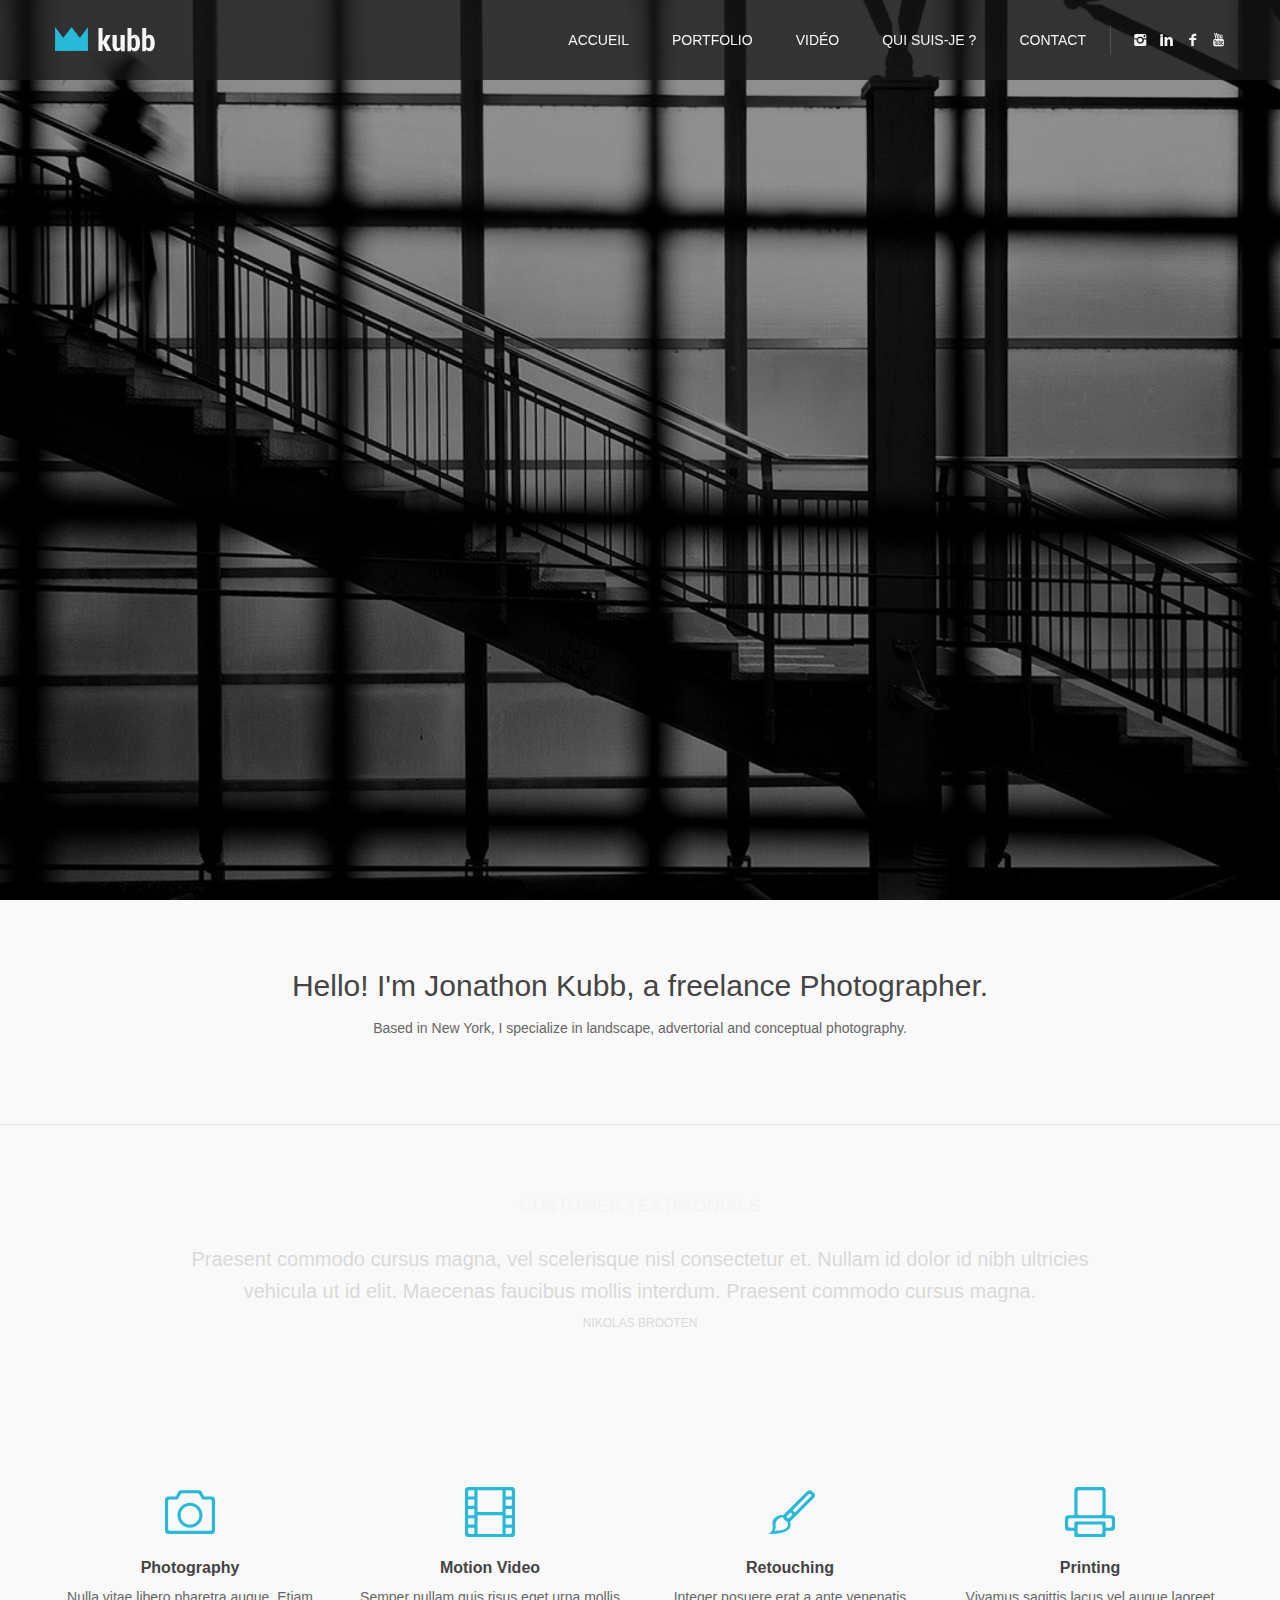
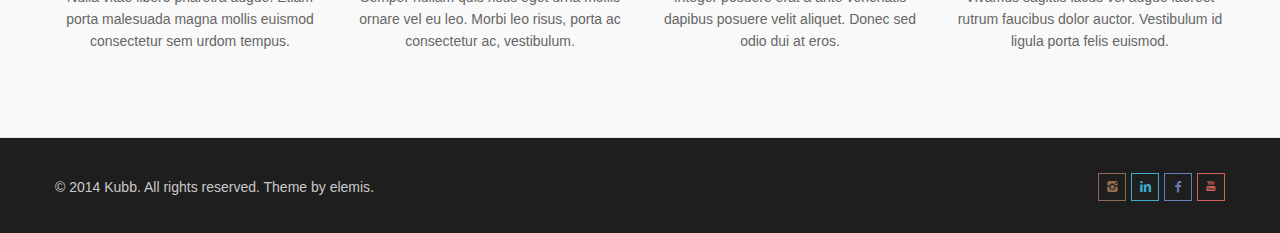
==== index.html @ 8f8e3b2b "Links update" ====
<!DOCTYPE html>
<html lang="en">

<head>
  <meta charset="utf-8">
  <meta name="viewport" content="width=device-width, initial-scale=1.0">
  <meta name="description" content="">
  <meta name="author" content="">
  <link rel="shortcut icon" href="style/images/favicon.png">
  <title>Rachel Rottier</title>
  <!-- Bootstrap core CSS -->
  <link href="style/css/bootstrap.css" rel="stylesheet">
  <link href="style/css/settings.css" rel="stylesheet">
  <link href="style/js/google-code-prettify/prettify.css" rel="stylesheet">
  <link href="style/js/fancybox/jquery.fancybox.css" rel="stylesheet" type="text/css" media="all" />
  <link href="style/js/fancybox/helpers/jquery.fancybox-thumbs.css?v=1.0.2" rel="stylesheet" type="text/css" />
  <link href="style.css" rel="stylesheet">
  <link href="style/css/color/aqua.css" rel="stylesheet">
  <link href="https://fonts.cdnfonts.com/css/helvetica-neue-9" rel="stylesheet">
  <link
    href='http://fonts.googleapis.com/css?family=Roboto:400,400italic,500,500italic,700italic,700,900,900italic,300italic,300,100italic,100'
    rel='stylesheet' type='text/css'>
  <link href='http://fonts.googleapis.com/css?family=Roboto+Condensed:300italic,400italic,700italic,400,700,300'
    rel='stylesheet' type='text/css'>
  <link href='http://fonts.googleapis.com/css?family=Roboto+Slab:400,700,300,100' rel='stylesheet' type='text/css'>
  <link href="style/type/fontello.css" rel="stylesheet">
  <link href="style/type/budicons.css" rel="stylesheet">
  <!-- HTML5 shim and Respond.js IE8 support of HTML5 elements and media queries -->
  <!--[if lt IE 9]>
      <script src="style/js/html5shiv.js"></script>
      <script src="https://oss.maxcdn.com/libs/respond.js/1.3.0/respond.min.js"></script>
      <![endif]-->
</head>

<body>
  <div class="body-wrapper">
    <div class="navbar">
      <div class="navbar-header">
        <div class="container">
          <div class="basic-wrapper"> <a class="btn responsive-menu pull-right" data-toggle="collapse"
              data-target=".navbar-collapse"><i class='icon-menu-1'></i></a> <a class="navbar-brand"
              href="index.html"><img src="style/images/logo.png" alt="" data-src="style/images/logo.png"
                data-ret="style/images/logo@2x.png" class="retina" /></a> </div>
          <nav class="collapse navbar-collapse pull-right">
            <ul class="nav navbar-nav">
              <li class="dropdown">
                <a href="index.html">Accueil</a>
              </li>
              <li class=" dropdown">
                <a href="portfolio.html">Portfolio</a>
              </li>
              <li class=" dropdown">
                <a href="video.html">Vidéo</a>
              </li>
              <li class=" dropdown"><a href="about.html">Qui suis-je ?</a>
              </li>
              <li class=" dropdown"><a href="contact.html">Contact</a>
              </li>
            </ul>
            <ul class=" social pull-right">
              <li><a href="https://www.instagram.com/rottier_rachel/" target="_blank"><i
                    class="icon-s-instagram"></i></a></li>
              <li><a href="https://www.linkedin.com/in/rachel-rottier-8515381b0/" target="_blank"><i
                    class="icon-s-linkedin"></i></a>
              </li>
              <li><a href="https://www.facebook.com/Rottier.Rachel" target="_blank"><i class="icon-s-facebook"></i></a>
              </li>
              <li><a href="https://www.facebook.com/Rottier.Rachel" target="_blank"><i class="icon-s-youtube"></i></a>
              </li>
            </ul>
          </nav>
        </div>
      </div>
      <!--/.nav-collapse -->
    </div>
    <!--/.navbar -->
    <div class="fullscreenbanner-container revolution">
      <div class="fullscreenbanner">
        <ul>
          <li data-transition="fade"> <img src="style/images/art/slider-bg2.jpg" alt="" />
            <div class="caption condensed customin customout" data-x="center" data-y="200"
              data-customin="x:0;y:0;z:0;rotationX:90;rotationY:0;rotationZ:0;scaleX:1;scaleY:1;skewX:0;skewY:0;opacity:0;transformPerspective:200;transformOrigin:50% 0%;"
              data-customout="x:0;y:0;z:0;rotationX:0;rotationY:0;rotationZ:0;scaleX:0.75;scaleY:0.75;skewX:0;skewY:0;opacity:0;transformPerspective:600;transformOrigin:50% 50%;"
              data-speed="600" data-start="700" data-easing="Back.easeOut" data-endspeed="300"
              data-endeasing="Power1.easeIn">Rachel Rottier</div>
            <div class="caption slab customin customout" data-x="center" data-y="264"
              data-customin="x:0;y:0;z:0;rotationX:90;rotationY:0;rotationZ:0;scaleX:1;scaleY:1;skewX:0;skewY:0;opacity:0;transformPerspective:200;transformOrigin:50% 0%;"
              data-customout="x:0;y:0;z:0;rotationX:0;rotationY:0;rotationZ:0;scaleX:0.75;scaleY:0.75;skewX:0;skewY:0;opacity:0;transformPerspective:600;transformOrigin:50% 50%;"
              data-speed="600" data-start="1100" data-easing="Back.easeOut" data-endspeed="300"
              data-endeasing="Power1.easeIn">Photographe</div>
          </li>
          <li data-transition="fade"> <img src="style/images/art/slider-bg1.jpg" alt="" />
          </li>
          <li data-transition="fade"> <img src="style/images/art/slider-bg3.jpg" alt="" />
          </li>
        </ul>
        <div class="tp-bannertimer tp-bottom"></div>
      </div>
      <!-- /.fullscreenbanner -->
    </div>
    <!-- /.fullscreenbanner-container -->

    <div class="light-wrapper">
      <div class="container inner">
        <div class="text-center">
          <p class="intro">Hello! I'm Jonathon Kubb, a freelance Photographer.</p>
          <p>Based in New York, I specialize in landscape, advertorial and conceptual photography. </p>
        </div>
      </div>
    </div>
    <!-- /.light-wrapper -->
    <div class="parallax testimonials">
      <div class="container inner text-center">
        <div class="section-title text-center">
          <h3>Customer Testimonials</h3>
        </div>
        <div id="testimonials" class="tab-container">
          <div class="panel-container">
            <div id="tst1"> Praesent commodo cursus magna, vel scelerisque nisl consectetur et. Nullam id dolor id nibh
              ultricies vehicula ut id elit. Maecenas faucibus mollis interdum. Praesent commodo cursus magna.<span
                class="author">Nikolas Brooten</span> </div>
          </div>
        </div>
      </div>
      <!-- /.container -->
    </div>
    <!-- /.testimonials -->

    <div class="light-wrapper">
      <div class="container inner">
        <div class="row text-center services-2">
          <div class="col-sm-3">
            <div class="col-wrapper">
              <div class="icon-border bm15"> <i class="budicon-camera-1"></i> </div>
              <h4>Photography</h4>
              <p>Nulla vitae libero pharetra augue. Etiam porta malesuada magna mollis euismod consectetur sem urdom
                tempus.</p>
            </div>
          </div>
          <div class="col-sm-3">
            <div class="col-wrapper">
              <div class="icon-border bm15"> <i class="budicon-video-1"></i> </div>
              <h4>Motion Video</h4>
              <p>Semper nullam quis risus eget urna mollis ornare vel eu leo. Morbi leo risus, porta ac consectetur ac,
                vestibulum.</p>
            </div>
          </div>
          <div class="col-sm-3">
            <div class="col-wrapper">
              <div class="icon-border bm15"> <i class="budicon-brush"></i> </div>
              <h4>Retouching</h4>
              <p>Integer posuere erat a ante venenatis dapibus posuere velit aliquet. Donec sed odio dui at eros.</p>
            </div>
          </div>
          <div class="col-sm-3">
            <div class="col-wrapper">
              <div class="icon-border bm15"> <i class="budicon-printer"></i> </div>
              <h4>Printing</h4>
              <p>Vivamus sagittis lacus vel augue laoreet rutrum faucibus dolor auctor. Vestibulum id ligula porta felis
                euismod.</p>
            </div>
          </div>
        </div>
      </div>
    </div>


    <footer class="footer black-wrapper">
      <div class="container inner">
        <p class="pull-left">© 2014 Kubb. All rights reserved. Theme by <a href="http://elemisfreebies.com">elemis</a>.
        </p>
        <ul class="social pull-right">
          <li><a href="https://www.instagram.com/rottier_rachel/"><i class="icon-s-instagram"></i></a></li>
          <li><a href="https://www.linkedin.com/in/rachel-rottier-8515381b0/"><i class="icon-s-linkedin"></i></a></li>
          <li><a href="https://www.facebook.com/Rottier.Rachel"><i class="icon-s-facebook"></i></a></li>
          <li><a href="#"><i class="icon-s-youtube"></i></a></li>
        </ul>
      </div>
      <!-- .container -->
    </footer>
    <!-- /footer -->

  </div>
  <!-- /.body-wrapper -->
  <script src="style/js/jquery.min.js"></script>
  <script src="style/js/bootstrap.min.js"></script>
  <script src="style/js/twitter-bootstrap-hover-dropdown.min.js"></script>
  <script src="style/js/jquery.themepunch.plugins.min.js"></script>
  <script src="style/js/jquery.themepunch.revolution.min.js"></script>
  <script src="style/js/jquery.fancybox.pack.js"></script>
  <script src="style/js/fancybox/helpers/jquery.fancybox-thumbs.js?v=1.0.2"></script>
  <script src="style/js/fancybox/helpers/jquery.fancybox-media.js?v=1.0.0"></script>
  <script src="style/js/jquery.isotope.min.js"></script>
  <script src="style/js/jquery.easytabs.min.js"></script>
  <script src="style/js/idangerous.swiper-2.1.min.js"></script>
  <script src="style/js/jquery.fitvids.js"></script>
  <script src="style/js/jquery.sticky.js"></script>
  <script src="style/js/google-code-prettify/prettify.js"></script>
  <script src="style/js/jquery.slickforms.js"></script>
  <script src="style/js/jquery.dcflickr.1.0.js"></script>
  <script src="style/js/retina.js"></script>
  <script src="style/js/classie.js"></script>
  <script src="style/js/scripts.js"></script>
</body>

</html>
---- style/css/settings.css ----
/*-----------------------------------------------------------------------------

	-	Revolution Slider 4.1 Captions -

		Screen Stylesheet

version:   	1.4.5
date:      	27/11/13
author:		themepunch
email:     	info@themepunch.com
website:   	http://www.themepunch.com
-----------------------------------------------------------------------------*/



/*************************
	-	CAPTIONS	-
**************************/

.tp-hide-revslider,.tp-caption.tp-hidden-caption	{	visibility:hidden !important; display:none !important;}


.tp-caption { z-index:1; white-space:nowrap}

.tp-caption-demo .tp-caption	{	position:relative !important; display:inline-block; margin-bottom:10px; margin-right:20px !important;}


.tp-caption.whitedivider3px {

	color: #000000;
	text-shadow: none;
	background-color: rgb(255, 255, 255);
	background-color: rgba(255, 255, 255, 1);
	text-decoration: none;
	min-width: 408px;
	min-height: 3px;
	background-position: initial initial;
	background-repeat: initial initial;
	border-width: 0px;
	border-color: #000000;
	border-style: none;
}


.tp-caption.finewide_large_white {
color:#ffffff;
text-shadow:none;
font-size:60px;
line-height:60px;
font-weight:300;
font-family:"Open Sans", sans-serif;
background-color:transparent;
text-decoration:none;
text-transform:uppercase;
letter-spacing:8px;
border-width:0px;
border-color:rgb(0, 0, 0);
border-style:none;
}

.tp-caption.whitedivider3px {
color:#000000;
text-shadow:none;
background-color:rgb(255, 255, 255);
background-color:rgba(255, 255, 255, 1);
text-decoration:none;
font-size:0px;
line-height:0;
min-width:468px;
min-height:3px;
border-width:0px;
border-color:rgb(0, 0, 0);
border-style:none;
}

.tp-caption.finewide_medium_white {
color:#ffffff;
text-shadow:none;
font-size:37px;
line-height:37px;
font-weight:300;
font-family:"Open Sans", sans-serif;
background-color:transparent;
text-decoration:none;
text-transform:uppercase;
letter-spacing:5px;
border-width:0px;
border-color:rgb(0, 0, 0);
border-style:none;
}

.tp-caption.boldwide_small_white {
font-size:25px;
line-height:25px;
font-weight:800;
font-family:"Open Sans", sans-serif;
color:rgb(255, 255, 255);
text-decoration:none;
background-color:transparent;
text-shadow:none;
text-transform:uppercase;
letter-spacing:5px;
border-width:0px;
border-color:rgb(0, 0, 0);
border-style:none;
}

.tp-caption.whitedivider3px_vertical {
color:#000000;
text-shadow:none;
background-color:rgb(255, 255, 255);
background-color:rgba(255, 255, 255, 1);
text-decoration:none;
font-size:0px;
line-height:0;
min-width:3px;
min-height:130px;
border-width:0px;
border-color:rgb(0, 0, 0);
border-style:none;
}

.tp-caption.finewide_small_white {
color:#ffffff;
text-shadow:none;
font-size:25px;
line-height:25px;
font-weight:300;
font-family:"Open Sans", sans-serif;
background-color:transparent;
text-decoration:none;
text-transform:uppercase;
letter-spacing:5px;
border-width:0px;
border-color:rgb(0, 0, 0);
border-style:none;
}

.tp-caption.finewide_verysmall_white_mw {
font-size:13px;
line-height:25px;
font-weight:400;
font-family:"Open Sans", sans-serif;
color:#ffffff;
text-decoration:none;
background-color:transparent;
text-shadow:none;
text-transform:uppercase;
letter-spacing:5px;
max-width:470px;
white-space:normal !important;
border-width:0px;
border-color:rgb(0, 0, 0);
border-style:none;
}

.tp-caption.lightgrey_divider {
text-decoration:none;
background-color:rgb(235, 235, 235);
background-color:rgba(235, 235, 235, 1);
width:370px;
height:3px;
background-position:initial initial;
background-repeat:initial initial;
border-width:0px;
border-color:rgb(34, 34, 34);
border-style:none;
}

.tp-caption.finewide_large_white {
color: #FFF;
text-shadow: none;
font-size: 60px;
line-height: 60px;
font-weight: 300;
font-family: "Open Sans", sans-serif;
background-color: rgba(0, 0, 0, 0);
text-decoration: none;
text-transform: uppercase;
letter-spacing: 8px;
border-width: 0px;
border-color: #000;
border-style: none;
}

.tp-caption.finewide_medium_white {
color: #FFF;
text-shadow: none;
font-size: 34px;
line-height: 34px;
font-weight: 300;
font-family: "Open Sans", sans-serif;
background-color: rgba(0, 0, 0, 0);
text-decoration: none;
text-transform: uppercase;
letter-spacing: 5px;
border-width: 0px;
border-color: #000;
border-style: none;
}

.tp-caption.huge_red {
position:absolute;
color:rgb(223,75,107);
font-weight:400;
font-size:150px;
line-height:130px;
font-family: 'Oswald', sans-serif;
margin:0px;
border-width:0px;
border-style:none;
white-space:nowrap;
background-color:rgb(45,49,54);
padding:0px;
}

.tp-caption.middle_yellow {
position:absolute;
color:rgb(251,213,114);
font-weight:600;
font-size:50px;
line-height:50px;
font-family: 'Open Sans', sans-serif;
margin:0px;
border-width:0px;
border-style:none;
white-space:nowrap;
}

.tp-caption.huge_thin_yellow {
	position:absolute;
color:rgb(251,213,114);
font-weight:300;
font-size:90px;
line-height:90px;
font-family: 'Open Sans', sans-serif;
margin:0px;
letter-spacing: 20px;
border-width:0px;
border-style:none;
white-space:nowrap;
}

.tp-caption.big_dark {
position:absolute;
color:#333;
font-weight:700;
font-size:70px;
line-height:70px;
font-family:"Open Sans";
margin:0px;
border-width:0px;
border-style:none;
white-space:nowrap;
}

.tp-caption.medium_dark {
position:absolute;
color:#333;
font-weight:300;
font-size:40px;
line-height:40px;
font-family:"Open Sans";
margin:0px;
letter-spacing: 5px;
border-width:0px;
border-style:none;
white-space:nowrap;
}


.tp-caption.medium_grey {
position:absolute;
color:#fff;
text-shadow:0px 2px 5px rgba(0, 0, 0, 0.5);
font-weight:700;
font-size:20px;
line-height:20px;
font-family:Arial;
padding:2px 4px;
margin:0px;
border-width:0px;
border-style:none;
background-color:#888;
white-space:nowrap;
}

.tp-caption.small_text {
position:absolute;
color:#fff;
text-shadow:0px 2px 5px rgba(0, 0, 0, 0.5);
font-weight:700;
font-size:14px;
line-height:20px;
font-family:Arial;
margin:0px;
border-width:0px;
border-style:none;
white-space:nowrap;
}

.tp-caption.medium_text {
position:absolute;
color:#fff;
text-shadow:0px 2px 5px rgba(0, 0, 0, 0.5);
font-weight:700;
font-size:20px;
line-height:20px;
font-family:Arial;
margin:0px;
border-width:0px;
border-style:none;
white-space:nowrap;
}


.tp-caption.large_bold_white_25 {
font-size:55px;
line-height:65px;
font-weight:700;
font-family:"Open Sans";
color:#fff;
text-decoration:none;
background-color:transparent;
text-align:center;
text-shadow:#000 0px 5px 10px;
border-width:0px;
border-color:rgb(255, 255, 255);
border-style:none;
}

.tp-caption.medium_text_shadow {
font-size:25px;
line-height:25px;
font-weight:600;
font-family:"Open Sans";
color:#fff;
text-decoration:none;
background-color:transparent;
text-align:center;
text-shadow:#000 0px 5px 10px;
border-width:0px;
border-color:rgb(255, 255, 255);
border-style:none;
}

.tp-caption.large_text {
position:absolute;
color:#fff;
text-shadow:0px 2px 5px rgba(0, 0, 0, 0.5);
font-weight:700;
font-size:40px;
line-height:40px;
font-family:Arial;
margin:0px;
border-width:0px;
border-style:none;
white-space:nowrap;
}

.tp-caption.medium_bold_grey {
font-size:30px;
line-height:30px;
font-weight:800;
font-family:"Open Sans";
color:rgb(102, 102, 102);
text-decoration:none;
background-color:transparent;
text-shadow:none;
margin:0px;
padding:1px 4px 0px;
border-width:0px;
border-color:rgb(255, 214, 88);
border-style:none;
}

.tp-caption.very_large_text {
position:absolute;
color:#fff;
text-shadow:0px 2px 5px rgba(0, 0, 0, 0.5);
font-weight:700;
font-size:60px;
line-height:60px;
font-family:Arial;
margin:0px;
border-width:0px;
border-style:none;
white-space:nowrap;
letter-spacing:-2px;
}

.tp-caption.very_big_white {
position:absolute;
color:#fff;
text-shadow:none;
font-weight:800;
font-size:60px;
line-height:60px;
font-family:Arial;
margin:0px;
border-width:0px;
border-style:none;
white-space:nowrap;
padding:0px 4px;
padding-top:1px;
background-color:#000;
}

.tp-caption.very_big_black {
position:absolute;
color:#000;
text-shadow:none;
font-weight:700;
font-size:60px;
line-height:60px;
font-family:Arial;
margin:0px;
border-width:0px;
border-style:none;
white-space:nowrap;
padding:0px 4px;
padding-top:1px;
background-color:#fff;
}

.tp-caption.modern_medium_fat {
position:absolute;
color:#000;
text-shadow:none;
font-weight:800;
font-size:24px;
line-height:20px;
font-family:"Open Sans", sans-serif;
margin:0px;
border-width:0px;
border-style:none;
white-space:nowrap;
}

.tp-caption.modern_medium_fat_white {
position:absolute;
color:#fff;
text-shadow:none;
font-weight:800;
font-size:24px;
line-height:20px;
font-family:"Open Sans", sans-serif;
margin:0px;
border-width:0px;
border-style:none;
white-space:nowrap;
}

.tp-caption.modern_medium_light {
position:absolute;
color:#000;
text-shadow:none;
font-weight:300;
font-size:24px;
line-height:20px;
font-family:"Open Sans", sans-serif;
margin:0px;
border-width:0px;
border-style:none;
white-space:nowrap;
}

.tp-caption.modern_big_bluebg {
position:absolute;
color:#fff;
text-shadow:none;
font-weight:800;
font-size:30px;
line-height:36px;
font-family:"Open Sans", sans-serif;
padding:3px 10px;
margin:0px;
border-width:0px;
border-style:none;
background-color:#4e5b6c;
letter-spacing:0;
}

.tp-caption.modern_big_redbg {
position:absolute;
color:#fff;
text-shadow:none;
font-weight:300;
font-size:30px;
line-height:36px;
font-family:"Open Sans", sans-serif;
padding:3px 10px;
padding-top:1px;
margin:0px;
border-width:0px;
border-style:none;
background-color:#de543e;
letter-spacing:0;
}

.tp-caption.modern_small_text_dark {
position:absolute;
color:#555;
text-shadow:none;
font-size:14px;
line-height:22px;
font-family:Arial;
margin:0px;
border-width:0px;
border-style:none;
white-space:nowrap;
}

.tp-caption.boxshadow {
-moz-box-shadow:0px 0px 20px rgba(0, 0, 0, 0.5);
-webkit-box-shadow:0px 0px 20px rgba(0, 0, 0, 0.5);
box-shadow:0px 0px 20px rgba(0, 0, 0, 0.5);
}

.tp-caption.black {
color:#000;
text-shadow:none;
}

.tp-caption.noshadow {
text-shadow:none;
}

.tp-caption a {
color:#ff7302;
text-shadow:none;
-webkit-transition:all 0.2s ease-out;
-moz-transition:all 0.2s ease-out;
-o-transition:all 0.2s ease-out;
-ms-transition:all 0.2s ease-out;
}

.tp-caption a:hover {
color:#ffa902;
}

.tp-caption.thinheadline_dark {
position:absolute;
color:rgba(0,0,0,0.85);
text-shadow:none;
font-weight:300;
font-size:30px;
line-height:30px;
font-family:"Open Sans";
background-color:transparent;
}

.tp-caption.thintext_dark {
position:absolute;
color:rgba(0,0,0,0.85);
text-shadow:none;
font-weight:300;
font-size:16px;
line-height:26px;
font-family:"Open Sans";
background-color:transparent;
}

.tp-caption.medium_bg_red a {
	color: #fff;
    text-decoration: none;
}

.tp-caption.medium_bg_red a:hover {
	color: #fff;
    text-decoration: underline;
}

.tp-caption.smoothcircle {
font-size:30px;
line-height:75px;
font-weight:800;
font-family:"Open Sans";
color:rgb(255, 255, 255);
text-decoration:none;
background-color:rgb(0, 0, 0);
background-color:rgba(0, 0, 0, 0.498039);
padding:50px 25px;
text-align:center;
border-radius:500px 500px 500px 500px;
border-width:0px;
border-color:rgb(0, 0, 0);
border-style:none;
}

.tp-caption.largeblackbg {
font-size:50px;
line-height:70px;
font-weight:300;
font-family:"Open Sans";
color:rgb(255, 255, 255);
text-decoration:none;
background-color:rgb(0, 0, 0);
padding:0px 20px 5px;
text-shadow:none;
border-width:0px;
border-color:rgb(255, 255, 255);
border-style:none;
}

.tp-caption.largepinkbg {
position:absolute;
color:#fff;
text-shadow:none;
font-weight:300;
font-size:50px;
line-height:70px;
font-family:"Open Sans";
background-color:#db4360;
padding:0px 20px;
-webkit-border-radius:0px;
-moz-border-radius:0px;
border-radius:0px;
}

.tp-caption.largewhitebg {
position:absolute;
color:#000;
text-shadow:none;
font-weight:300;
font-size:50px;
line-height:70px;
font-family:"Open Sans";
background-color:#fff;
padding:0px 20px;
-webkit-border-radius:0px;
-moz-border-radius:0px;
border-radius:0px;
}

.tp-caption.largegreenbg {
position:absolute;
color:#fff;
text-shadow:none;
font-weight:300;
font-size:50px;
line-height:70px;
font-family:"Open Sans";
background-color:#67ae73;
padding:0px 20px;
-webkit-border-radius:0px;
-moz-border-radius:0px;
border-radius:0px;
}

.tp-caption.excerpt {
font-size:36px;
line-height:36px;
font-weight:700;
font-family:Arial;
color:#ffffff;
text-decoration:none;
background-color:rgba(0, 0, 0, 1);
text-shadow:none;
margin:0px;
letter-spacing:-1.5px;
padding:1px 4px 0px 4px;
width:150px;
white-space:normal !important;
height:auto;
border-width:0px;
border-color:rgb(255, 255, 255);
border-style:none;
}

.tp-caption.large_bold_grey {
font-size:60px;
line-height:60px;
font-weight:800;
font-family:"Open Sans";
color:rgb(102, 102, 102);
text-decoration:none;
background-color:transparent;
text-shadow:none;
margin:0px;
padding:1px 4px 0px;
border-width:0px;
border-color:rgb(255, 214, 88);
border-style:none;
}

.tp-caption.medium_thin_grey {
font-size:34px;
line-height:30px;
font-weight:300;
font-family:"Open Sans";
color:rgb(102, 102, 102);
text-decoration:none;
background-color:transparent;
padding:1px 4px 0px;
text-shadow:none;
margin:0px;
border-width:0px;
border-color:rgb(255, 214, 88);
border-style:none;
}

.tp-caption.small_thin_grey {
font-size:18px;
line-height:26px;
font-weight:300;
font-family:"Open Sans";
color:rgb(117, 117, 117);
text-decoration:none;
background-color:transparent;
padding:1px 4px 0px;
text-shadow:none;
margin:0px;
border-width:0px;
border-color:rgb(255, 214, 88);
border-style:none;
}

.tp-caption.lightgrey_divider {
text-decoration:none;
background-color:rgba(235, 235, 235, 1);
width:370px;
height:3px;
background-position:initial initial;
background-repeat:initial initial;
border-width:0px;
border-color:rgb(34, 34, 34);
border-style:none;
}

.tp-caption.large_bold_darkblue {
font-size:58px;
line-height:60px;
font-weight:800;
font-family:"Open Sans";
color:rgb(52, 73, 94);
text-decoration:none;
background-color:transparent;
border-width:0px;
border-color:rgb(255, 214, 88);
border-style:none;
}

.tp-caption.medium_bg_darkblue {
font-size:20px;
line-height:20px;
font-weight:800;
font-family:"Open Sans";
color:rgb(255, 255, 255);
text-decoration:none;
background-color:rgb(52, 73, 94);
padding:10px;
border-width:0px;
border-color:rgb(255, 214, 88);
border-style:none;
}

.tp-caption.medium_bold_red {
font-size:24px;
line-height:30px;
font-weight:800;
font-family:"Open Sans";
color:rgb(227, 58, 12);
text-decoration:none;
background-color:transparent;
padding:0px;
border-width:0px;
border-color:rgb(255, 214, 88);
border-style:none;
}

.tp-caption.medium_light_red {
font-size:21px;
line-height:26px;
font-weight:300;
font-family:"Open Sans";
color:rgb(227, 58, 12);
text-decoration:none;
background-color:transparent;
padding:0px;
border-width:0px;
border-color:rgb(255, 214, 88);
border-style:none;
}

.tp-caption.medium_bg_red {
font-size:20px;
line-height:20px;
font-weight:800;
font-family:"Open Sans";
color:rgb(255, 255, 255);
text-decoration:none;
background-color:rgb(227, 58, 12);
padding:10px;
border-width:0px;
border-color:rgb(255, 214, 88);
border-style:none;
}

.tp-caption.medium_bold_orange {
font-size:24px;
line-height:30px;
font-weight:800;
font-family:"Open Sans";
color:rgb(243, 156, 18);
text-decoration:none;
background-color:transparent;
border-width:0px;
border-color:rgb(255, 214, 88);
border-style:none;
}

.tp-caption.medium_bg_orange {
font-size:20px;
line-height:20px;
font-weight:800;
font-family:"Open Sans";
color:rgb(255, 255, 255);
text-decoration:none;
background-color:rgb(243, 156, 18);
padding:10px;
border-width:0px;
border-color:rgb(255, 214, 88);
border-style:none;
}

.tp-caption.grassfloor {
text-decoration:none;
background-color:rgba(160, 179, 151, 1);
width:4000px;
height:150px;
border-width:0px;
border-color:rgb(34, 34, 34);
border-style:none;
}

.tp-caption.large_bold_white {
font-size:58px;
line-height:60px;
font-weight:800;
font-family:"Open Sans";
color:rgb(255, 255, 255);
text-decoration:none;
background-color:transparent;
border-width:0px;
border-color:rgb(255, 214, 88);
border-style:none;
}

.tp-caption.medium_light_white {
font-size:30px;
line-height:36px;
font-weight:300;
font-family:"Open Sans";
color:rgb(255, 255, 255);
text-decoration:none;
background-color:transparent;
padding:0px;
border-width:0px;
border-color:rgb(255, 214, 88);
border-style:none;
}

.tp-caption.mediumlarge_light_white {
font-size:34px;
line-height:40px;
font-weight:300;
font-family:"Open Sans";
color:rgb(255, 255, 255);
text-decoration:none;
background-color:transparent;
padding:0px;
border-width:0px;
border-color:rgb(255, 214, 88);
border-style:none;
}

.tp-caption.mediumlarge_light_white_center {
font-size:34px;
line-height:40px;
font-weight:300;
font-family:"Open Sans";
color:#ffffff;
text-decoration:none;
background-color:transparent;
padding:0px 0px 0px 0px;
text-align:center;
border-width:0px;
border-color:rgb(255, 214, 88);
border-style:none;
}

.tp-caption.medium_bg_asbestos {
font-size:20px;
line-height:20px;
font-weight:800;
font-family:"Open Sans";
color:rgb(255, 255, 255);
text-decoration:none;
background-color:rgb(127, 140, 141);
padding:10px;
border-width:0px;
border-color:rgb(255, 214, 88);
border-style:none;
}

.tp-caption.medium_light_black {
font-size:30px;
line-height:36px;
font-weight:300;
font-family:"Open Sans";
color:rgb(0, 0, 0);
text-decoration:none;
background-color:transparent;
padding:0px;
border-width:0px;
border-color:rgb(255, 214, 88);
border-style:none;
}

.tp-caption.large_bold_black {
font-size:58px;
line-height:60px;
font-weight:800;
font-family:"Open Sans";
color:rgb(0, 0, 0);
text-decoration:none;
background-color:transparent;
border-width:0px;
border-color:rgb(255, 214, 88);
border-style:none;
}

.tp-caption.mediumlarge_light_darkblue {
font-size:34px;
line-height:40px;
font-weight:300;
font-family:"Open Sans";
color:rgb(52, 73, 94);
text-decoration:none;
background-color:transparent;
padding:0px;
border-width:0px;
border-color:rgb(255, 214, 88);
border-style:none;
}

.tp-caption.small_light_white {
font-size:17px;
line-height:28px;
font-weight:300;
font-family:"Open Sans";
color:rgb(255, 255, 255);
text-decoration:none;
background-color:transparent;
padding:0px;
border-width:0px;
border-color:rgb(255, 214, 88);
border-style:none;
}

.tp-caption.roundedimage {
border-width:0px;
border-color:rgb(34, 34, 34);
border-style:none;
}

.tp-caption.large_bg_black {
font-size:40px;
line-height:40px;
font-weight:800;
font-family:"Open Sans";
color:rgb(255, 255, 255);
text-decoration:none;
background-color:rgb(0, 0, 0);
padding:10px 20px 15px;
border-width:0px;
border-color:rgb(255, 214, 88);
border-style:none;
}

.tp-caption.mediumwhitebg {
font-size:30px;
line-height:30px;
font-weight:300;
font-family:"Open Sans";
color:rgb(0, 0, 0);
text-decoration:none;
background-color:rgb(255, 255, 255);
padding:5px 15px 10px;
text-shadow:none;
border-width:0px;
border-color:rgb(0, 0, 0);
border-style:none;
}

.tp-caption.medium_bg_orange_new1 {
font-size:20px;
line-height:20px;
font-weight:800;
font-family:"Open Sans";
color:rgb(255, 255, 255);
text-decoration:none;
background-color:rgb(243, 156, 18);
padding:10px;
border-width:0px;
border-color:rgb(255, 214, 88);
border-style:none;
}



.tp-caption.boxshadow{
		-moz-box-shadow: 0px 0px 20px rgba(0, 0, 0, 0.5);
		-webkit-box-shadow: 0px 0px 20px rgba(0, 0, 0, 0.5);
		box-shadow: 0px 0px 20px rgba(0, 0, 0, 0.5);
	}

.tp-caption.black{
		color: #000;
		text-shadow: none;
		font-weight: 300;
		font-size: 19px;
		line-height: 19px;
		font-family: 'Open Sans', sans;
	}

.tp-caption.noshadow {
		text-shadow: none;
	}


.tp_inner_padding	{	box-sizing:border-box;
						-webkit-box-sizing:border-box;
						-moz-box-sizing:border-box;
						max-height:none !important;	}


/*.tp-caption			{	transform:none !important}*/


/*********************************
	-	SPECIAL TP CAPTIONS -
**********************************/
.tp-caption .frontcorner		{
										width: 0;
										height: 0;
										border-left: 40px solid transparent;
										border-right: 0px solid transparent;
										border-top: 40px solid #00A8FF;
										position: absolute;left:-40px;top:0px;
									}

.tp-caption .backcorner		{
										width: 0;
										height: 0;
										border-left: 0px solid transparent;
										border-right: 40px solid transparent;
										border-bottom: 40px solid #00A8FF;
										position: absolute;right:0px;top:0px;
									}

.tp-caption .frontcornertop		{
										width: 0;
										height: 0;
										border-left: 40px solid transparent;
										border-right: 0px solid transparent;
										border-bottom: 40px solid #00A8FF;
										position: absolute;left:-40px;top:0px;
									}

.tp-caption .backcornertop		{
										width: 0;
										height: 0;
										border-left: 0px solid transparent;
										border-right: 40px solid transparent;
										border-top: 40px solid #00A8FF;
										position: absolute;right:0px;top:0px;
									}

/******************************
	-	BUTTONS	-
*******************************/

.tp-simpleresponsive .button				{	padding:6px 13px 5px; border-radius: 3px; -moz-border-radius: 3px; -webkit-border-radius: 3px; height:30px;
												cursor:pointer;
												color:#fff !important; text-shadow:0px 1px 1px rgba(0, 0, 0, 0.6) !important; font-size:15px; line-height:45px !important;
												background:url(../images/gradient/g30.png) repeat-x top; font-family: arial, sans-serif; font-weight: bold; letter-spacing: -1px;
											}

.tp-simpleresponsive  .button.big			{	color:#fff; text-shadow:0px 1px 1px rgba(0, 0, 0, 0.6); font-weight:bold; padding:9px 20px; font-size:19px;  line-height:57px !important; background:url(../images/gradient/g40.png) repeat-x top;}


.tp-simpleresponsive  .purchase:hover,
.tp-simpleresponsive  .button:hover,
.tp-simpleresponsive  .button.big:hover		{	background-position:bottom, 15px 11px;}



	@media only screen and (min-width: 768px) and (max-width: 959px) {

	 }



	@media only screen and (min-width: 480px) and (max-width: 767px) {
		.tp-simpleresponsive  .button	{	padding:4px 8px 3px; line-height:25px !important; font-size:11px !important;font-weight:normal;	}
		.tp-simpleresponsive  a.button { -webkit-transition: none; -moz-transition: none; -o-transition: none; -ms-transition: none;	 }


	}

    @media only screen and (min-width: 0px) and (max-width: 479px) {
		.tp-simpleresponsive  .button	{	padding:2px 5px 2px; line-height:20px !important; font-size:10px !important;}
		.tp-simpleresponsive  a.button { -webkit-transition: none; -moz-transition: none; -o-transition: none; -ms-transition: none;	 }
	}





/*	BUTTON COLORS	*/



.tp-simpleresponsive  .button.green, .tp-simpleresponsive  .button:hover.green,
.tp-simpleresponsive  .purchase.green, .tp-simpleresponsive  .purchase:hover.green			{ background-color:#21a117; -webkit-box-shadow:  0px 3px 0px 0px #104d0b;        -moz-box-shadow:   0px 3px 0px 0px #104d0b;        box-shadow:   0px 3px 0px 0px #104d0b;  }


.tp-simpleresponsive  .button.blue, .tp-simpleresponsive  .button:hover.blue,
.tp-simpleresponsive  .purchase.blue, .tp-simpleresponsive  .purchase:hover.blue			{ background-color:#1d78cb; -webkit-box-shadow:  0px 3px 0px 0px #0f3e68;        -moz-box-shadow:   0px 3px 0px 0px #0f3e68;        box-shadow:   0px 3px 0px 0px #0f3e68;}


.tp-simpleresponsive  .button.red, .tp-simpleresponsive  .button:hover.red,
.tp-simpleresponsive  .purchase.red, .tp-simpleresponsive  .purchase:hover.red				{ background-color:#cb1d1d; -webkit-box-shadow:  0px 3px 0px 0px #7c1212;        -moz-box-shadow:   0px 3px 0px 0px #7c1212;        box-shadow:   0px 3px 0px 0px #7c1212;}

.tp-simpleresponsive  .button.orange, .tp-simpleresponsive  .button:hover.orange,
.tp-simpleresponsive  .purchase.orange, .tp-simpleresponsive  .purchase:hover.orange		{ background-color:#ff7700; -webkit-box-shadow:  0px 3px 0px 0px #a34c00;        -moz-box-shadow:   0px 3px 0px 0px #a34c00;        box-shadow:   0px 3px 0px 0px #a34c00;}

.tp-simpleresponsive  .button.darkgrey, .tp-simpleresponsive  .button.grey,
.tp-simpleresponsive  .button:hover.darkgrey, .tp-simpleresponsive  .button:hover.grey,
.tp-simpleresponsive  .purchase.darkgrey, .tp-simpleresponsive  .purchase:hover.darkgrey	{ background-color:#555; -webkit-box-shadow:  0px 3px 0px 0px #222;        -moz-box-shadow:   0px 3px 0px 0px #222;        box-shadow:   0px 3px 0px 0px #222;}

.tp-simpleresponsive  .button.lightgrey, .tp-simpleresponsive  .button:hover.lightgrey,
.tp-simpleresponsive  .purchase.lightgrey, .tp-simpleresponsive  .purchase:hover.lightgrey	{ background-color:#888; -webkit-box-shadow:  0px 3px 0px 0px #555;        -moz-box-shadow:   0px 3px 0px 0px #555;        box-shadow:   0px 3px 0px 0px #555;}



/****************************************************************

	-	SET THE ANIMATION EVEN MORE SMOOTHER ON ANDROID   -

******************************************************************/

/*.tp-simpleresponsive				{	-webkit-perspective: 1500px;
										-moz-perspective: 1500px;
										-o-perspective: 1500px;
										-ms-perspective: 1500px;
										perspective: 1500px;
									}*/




/**********************************************
	-	FULLSCREEN AND FULLWIDHT CONTAINERS	-
**********************************************/

.fullscreen-container {
		width:100%;
		position:relative;
		padding:0;
}



.fullwidthbanner-container{
	width:100%;
	position:relative;
	padding:0;
	overflow:hidden;
}

.fullwidthbanner-container .fullwidthbanner{
	width:100%;
	position:relative;
}



/************************************************
	  - SOME CAPTION MODIFICATION AT START  -
*************************************************/
.tp-simpleresponsive .caption,
.tp-simpleresponsive .tp-caption {
	/*-ms-filter: "progid:DXImageTransform.Microsoft.Alpha(Opacity=0)";		-moz-opacity: 0;	-khtml-opacity: 0;	opacity: 0; */
	position:absolute;visibility: hidden;
	-webkit-font-smoothing: antialiased !important;
}


.tp-simpleresponsive img	{	max-width:none;}



/******************************
	-	IE8 HACKS	-
*******************************/
.noFilterClass {
	filter:none !important;
}


/******************************
	-	SHADOWS		-
******************************/
.tp-bannershadow  {
		position:absolute;

		margin-left:auto;
		margin-right:auto;
		-moz-user-select: none;
        -khtml-user-select: none;
        -webkit-user-select: none;
        -o-user-select: none;
	}

.tp-bannershadow.tp-shadow1 {	background:url(../assets/shadow1.png) no-repeat; background-size:100% 100%; width:890px; height:60px; bottom:-60px;}
.tp-bannershadow.tp-shadow2 {	background:url(../assets/shadow2.png) no-repeat; background-size:100% 100%; width:890px; height:60px;bottom:-60px;}
.tp-bannershadow.tp-shadow3 {	background:url(../assets/shadow3.png) no-repeat; background-size:100% 100%; width:890px; height:60px;bottom:-60px;}


/********************************
	-	FULLSCREEN VIDEO	-
*********************************/
.caption.fullscreenvideo {	left:0px; top:0px; position:absolute;width:100%;height:100%;}
.caption.fullscreenvideo iframe,
.caption.fullscreenvideo video	{ width:100% !important; height:100% !important; display: none}

.tp-caption.fullscreenvideo	{	left:0px; top:0px; position:absolute;width:100%;height:100%;}


.tp-caption.fullscreenvideo iframe,
.tp-caption.fullscreenvideo iframe video	{ width:100% !important; height:100% !important; display: none;}


.fullcoveredvideo video,
.fullscreenvideo video					{	background: #000;}

.fullcoveredvideo .tp-poster		{	background-position: center center;background-size: cover;width:100%;height:100%;top:0px;left:0px;}

.html5vid.videoisplaying .tp-poster	{	display: none}

.tp-video-play-button		{	background:#000;
								background:rgba(0,0,0,0.3);
								padding:5px;
								border-radius:5px;-moz-border-radius:5px;-webkit-border-radius:5px;
								position: absolute;
								top: 50%;
								left: 50%;
								font-size: 40px;
								color: #FFF;
								z-index: 3;
								margin-top: -27px;
								margin-left: -28px;
								text-align: center;
								cursor: pointer;
							}

.html5vid .tp-revstop		{	width:6px;height:20px; border-left:5px solid #fff; border-right:5px solid #fff; position: relative;margin:10px 20px;}						
.html5vid .tp-revstop	{	display:none;}
.html5vid.videoisplaying .revicon-right-dir	{	display:none}
.html5vid.videoisplaying .tp-revstop	{	display:block}

.html5vid.videoisplaying .tp-video-play-button	{	display:none}
.html5vid:hover .tp-video-play-button { display:block}		

.fullcoveredvideo .tp-video-play-button	{	display:none !important}			


/********************************
	-	FULLSCREEN VIDEO ENDS	-
*********************************/


/********************************
	-	DOTTED OVERLAYS	-
*********************************/
.tp-dottedoverlay						{	background-repeat:repeat;width:100%;height:100%;position:absolute;top:0px;left:0px;z-index:1;}
.tp-dottedoverlay.twoxtwo				{	background:url(../assets/gridtile.png)}
.tp-dottedoverlay.twoxtwowhite			{	background:url(../assets/gridtile_white.png)}
.tp-dottedoverlay.threexthree			{	background:url(../assets/gridtile_3x3.png)}
.tp-dottedoverlay.threexthreewhite		{	background:url(../assets/gridtile_3x3_white.png)}
/********************************
	-	DOTTED OVERLAYS ENDS	-
*********************************/


/************************
	-	NAVIGATION	-
*************************/

/** BULLETS **/

.tpclear		{	clear:both;}


.tp-bullets									{	z-index:1000; position:absolute;
												-ms-filter: "progid:DXImageTransform.Microsoft.Alpha(Opacity=100)";
												-moz-opacity: 1;
												-khtml-opacity: 1;
												opacity: 1;
												-webkit-transition: opacity 0.2s ease-out; -moz-transition: opacity 0.2s ease-out; -o-transition: opacity 0.2s ease-out; -ms-transition: opacity 0.2s ease-out;-webkit-transform: translateZ(5px);
											}
.tp-bullets.hidebullets					{
												-ms-filter: "progid:DXImageTransform.Microsoft.Alpha(Opacity=0)";
												-moz-opacity: 0;
												-khtml-opacity: 0;
												opacity: 0;
											}


.tp-bullets.simplebullets.navbar						{ 	border:1px solid #666; border-bottom:1px solid #444; background:url(../assets/boxed_bgtile.png); height:40px; padding:0px 10px; -webkit-border-radius: 5px; -moz-border-radius: 5px; border-radius: 5px ;}

.tp-bullets.simplebullets.navbar-old					{ 	 background:url(../assets/navigdots_bgtile.png); height:35px; padding:0px 10px; -webkit-border-radius: 5px; -moz-border-radius: 5px; border-radius: 5px ;}


.tp-bullets.simplebullets.round .bullet					{	cursor:pointer; position:relative;	background:url(../assets/bullet.png) no-Repeat top left;	width:20px;	height:20px;  margin-right:0px; float:left; margin-top:0px; margin-left:3px;}
.tp-bullets.simplebullets.round .bullet.last			{	margin-right:3px;}

.tp-bullets.simplebullets.round-old .bullet				{	cursor:pointer; position:relative;	background:url(../assets/bullets.png) no-Repeat bottom left;	width:23px;	height:23px;  margin-right:0px; float:left; margin-top:0px;}
.tp-bullets.simplebullets.round-old .bullet.last		{	margin-right:0px;}


/**	SQUARE BULLETS **/
.tp-bullets.simplebullets.square .bullet				{	cursor:pointer; position:relative;	background:url(../assets/bullets2.png) no-Repeat bottom left;	width:19px;	height:19px;  margin-right:0px; float:left; margin-top:0px;}
.tp-bullets.simplebullets.square .bullet.last			{	margin-right:0px;}


/**	SQUARE BULLETS **/
.tp-bullets.simplebullets.square-old .bullet			{	cursor:pointer; position:relative;	background:url(../assets/bullets2.png) no-Repeat bottom left;	width:19px;	height:19px;  margin-right:0px; float:left; margin-top:0px;}
.tp-bullets.simplebullets.square-old .bullet.last		{	margin-right:0px;}


/** navbar NAVIGATION VERSION **/
.tp-bullets.simplebullets.navbar .bullet			{	cursor:pointer; position:relative;	background:url(../assets/bullet_boxed.png) no-Repeat top left;	width:18px;	height:19px;   margin-right:5px; float:left; margin-top:0px;}

.tp-bullets.simplebullets.navbar .bullet.first		{	margin-left:0px !important;}
.tp-bullets.simplebullets.navbar .bullet.last		{	margin-right:0px !important;}



/** navbar NAVIGATION VERSION **/
.tp-bullets.simplebullets.navbar-old .bullet			{	cursor:pointer; position:relative;	background:url(../assets/navigdots.png) no-Repeat bottom left;	width:15px;	height:15px;  margin-left:5px !important; margin-right:5px !important;float:left; margin-top:10px;}
.tp-bullets.simplebullets.navbar-old .bullet.first		{	margin-left:0px !important;}
.tp-bullets.simplebullets.navbar-old .bullet.last		{	margin-right:0px !important;}


.tp-bullets.simplebullets .bullet:hover,
.tp-bullets.simplebullets .bullet.selected				{	background-position:top left; }

.tp-bullets.simplebullets.round .bullet:hover,
.tp-bullets.simplebullets.round .bullet.selected,
.tp-bullets.simplebullets.navbar .bullet:hover,
.tp-bullets.simplebullets.navbar .bullet.selected		{	background-position:bottom left; }



/*************************************
	-	TP ARROWS 	-
**************************************/
.tparrows												{	-ms-filter: "progid:DXImageTransform.Microsoft.Alpha(Opacity=100)";
															-moz-opacity: 1;
															-khtml-opacity: 1;
															opacity: 1;
															-webkit-transition: opacity 0.2s ease-out; -moz-transition: opacity 0.2s ease-out; -o-transition: opacity 0.2s ease-out; -ms-transition: opacity 0.2s ease-out;			
															-webkit-transform: translateZ(5000px);
															-webkit-transform-style: flat;
															-webkit-backface-visibility: hidden;
															z-index:600;
															position: relative;

														}
.tparrows.hidearrows									{
															-ms-filter: "progid:DXImageTransform.Microsoft.Alpha(Opacity=0)";
															-moz-opacity: 0;
															-khtml-opacity: 0;
															opacity: 0;
														}
.tp-leftarrow											{	z-index:100;cursor:pointer; position:relative;	background:url(../assets/large_left.png) no-Repeat top left;	width:40px;	height:40px;   }
.tp-rightarrow											{	z-index:100;cursor:pointer; position:relative;	background:url(../assets/large_right.png) no-Repeat top left;	width:40px;	height:40px;   }


.tp-leftarrow.round										{	z-index:100;cursor:pointer; position:relative;	background:url(../assets/small_left.png) no-Repeat top left;	width:19px;	height:14px;  margin-right:0px; float:left; margin-top:0px;	}
.tp-rightarrow.round									{	z-index:100;cursor:pointer; position:relative;	background:url(../assets/small_right.png) no-Repeat top left;	width:19px;	height:14px;  margin-right:0px; float:left;	margin-top:0px;}


.tp-leftarrow.round-old									{	z-index:100;cursor:pointer; position:relative;	background:url(../assets/arrow_left.png) no-Repeat top left;	width:26px;	height:26px;  margin-right:0px; float:left; margin-top:0px;	}
.tp-rightarrow.round-old								{	z-index:100;cursor:pointer; position:relative;	background:url(../assets/arrow_right.png) no-Repeat top left;	width:26px;	height:26px;  margin-right:0px; float:left;	margin-top:0px;}


.tp-leftarrow.navbar									{	z-index:100;cursor:pointer; position:relative;	background:url(../assets/small_left_boxed.png) no-Repeat top left;	width:20px;	height:15px;   float:left;	margin-right:6px; margin-top:12px;}
.tp-rightarrow.navbar									{	z-index:100;cursor:pointer; position:relative;	background:url(../assets/small_right_boxed.png) no-Repeat top left;	width:20px;	height:15px;   float:left;	margin-left:6px; margin-top:12px;}


.tp-leftarrow.navbar-old								{	z-index:100;cursor:pointer; position:relative;	background:url(../assets/arrowleft.png) no-Repeat top left;		width:9px;	height:16px;   float:left;	margin-right:6px; margin-top:10px;}
.tp-rightarrow.navbar-old								{	z-index:100;cursor:pointer; position:relative;	background:url(../assets/arrowright.png) no-Repeat top left;	width:9px;	height:16px;   float:left;	margin-left:6px; margin-top:10px;}

.tp-leftarrow.navbar-old.thumbswitharrow				{	margin-right:10px; }
.tp-rightarrow.navbar-old.thumbswitharrow				{	margin-left:0px; }

.tp-leftarrow.square									{	z-index:100;cursor:pointer; position:relative;	background:url(../assets/arrow_left2.png) no-Repeat top left;	width:12px;	height:17px;   float:left;	margin-right:0px; margin-top:0px;}
.tp-rightarrow.square									{	z-index:100;cursor:pointer; position:relative;	background:url(../assets/arrow_right2.png) no-Repeat top left;	width:12px;	height:17px;   float:left;	margin-left:0px; margin-top:0px;}


.tp-leftarrow.square-old								{	z-index:100;cursor:pointer; position:relative;	background:url(../assets/arrow_left2.png) no-Repeat top left;	width:12px;	height:17px;   float:left;	margin-right:0px; margin-top:0px;}
.tp-rightarrow.square-old								{	z-index:100;cursor:pointer; position:relative;	background:url(../assets/arrow_right2.png) no-Repeat top left;	width:12px;	height:17px;   float:left;	margin-left:0px; margin-top:0px;}


.tp-leftarrow.default									{	z-index:100;cursor:pointer; position:relative;	background:url(../assets/large_left.png) no-Repeat 0 0;	width:40px;	height:40px;

														}
.tp-rightarrow.default									{	z-index:100;cursor:pointer; position:relative;	background:url(../assets/large_right.png) no-Repeat 0 0;	width:40px;	height:40px;

														}




.tp-leftarrow:hover,
.tp-rightarrow:hover 									{	background-position:bottom left; }






/****************************************************************************************************
	-	TP THUMBS 	-
*****************************************************************************************************

 - tp-thumbs & tp-mask Width is the width of the basic Thumb Container (500px basic settings)

 - .bullet width & height is the dimension of a simple Thumbnail (basic 100px x 50px)

 *****************************************************************************************************/


.tp-bullets.tp-thumbs						{	z-index:1000; position:absolute; padding:3px;background-color:#fff;
												width:500px;height:50px; 			/* THE DIMENSIONS OF THE THUMB CONTAINER */
												margin-top:-50px;
											}


.fullwidthbanner-container .tp-thumbs		{  padding:3px;}

.tp-bullets.tp-thumbs .tp-mask				{	width:500px; height:50px;  			/* THE DIMENSIONS OF THE THUMB CONTAINER */
												overflow:hidden; position:relative;}


.tp-bullets.tp-thumbs .tp-mask .tp-thumbcontainer	{	width:5000px; position:absolute;}

.tp-bullets.tp-thumbs .bullet				{   width:100px; height:50px; 			/* THE DIMENSION OF A SINGLE THUMB */
												cursor:pointer; overflow:hidden;background:none;margin:0;float:left;
												-ms-filter: "progid:DXImageTransform.Microsoft.Alpha(Opacity=50)";
												/*filter: alpha(opacity=50);	*/
												-moz-opacity: 0.5;
												-khtml-opacity: 0.5;
												opacity: 0.5;

												-webkit-transition: all 0.2s ease-out; -moz-transition: all 0.2s ease-out; -o-transition: all 0.2s ease-out; -ms-transition: all 0.2s ease-out;
											}


.tp-bullets.tp-thumbs .bullet:hover,
.tp-bullets.tp-thumbs .bullet.selected		{ 	-ms-filter: "progid:DXImageTransform.Microsoft.Alpha(Opacity=100)";

												-moz-opacity: 1;
												-khtml-opacity: 1;
												opacity: 1;
											}
.tp-thumbs img								{	width:100%; }


/************************************
		-	TP BANNER TIMER		-
*************************************/
.tp-bannertimer								{	width:100%; height:10px; background:url(../assets/timer.png);position:absolute; z-index:200;top:0px;}
.tp-bannertimer.tp-bottom					{	bottom:0px;height:5px; top:auto;}




/***************************************
	-	RESPONSIVE SETTINGS 	-
****************************************/




    @media only screen and (min-width: 0px) and (max-width: 479px) {
				.responsive .tp-bullets	{	display:none}
				.responsive .tparrows	{	display:none;}
	}





/*********************************************

	-	BASIC SETTINGS FOR THE BANNER	-

***********************************************/

 .tp-simpleresponsive img {
		-moz-user-select: none;
        -khtml-user-select: none;
        -webkit-user-select: none;
        -o-user-select: none;
}



.tp-simpleresponsive a{	text-decoration:none;}

.tp-simpleresponsive ul {
	list-style:none;
	padding:0;
	margin:0;
}

.tp-simpleresponsive >ul >li{
	list-stye:none;
	position:absolute;
	visibility:hidden;
}
/*  CAPTION SLIDELINK   **/
.caption.slidelink a div,
.tp-caption.slidelink a div {	width:3000px; height:1500px;  background:url(../assets/coloredbg.png) repeat;}

/******************************
	-	LOADER FORMS	-
********************************/

.tp-loader 	{	  
				top:50%; left:50%; 
				z-index:10000; 
				position:absolute;
				

			}
			
.tp-loader.spinner0 {
  width: 40px;
  height: 40px;
  background:url(../assets/loader.gif) no-repeat center center;
  background-color: #fff;
  box-shadow: 0px 0px 20px 0px rgba(0,0,0,0.15);
  -webkit-box-shadow: 0px 0px 20px 0px rgba(0,0,0,0.15);  
  margin-top:-20px;
  margin-left:-20px;
  -webkit-animation: tp-rotateplane 1.2s infinite ease-in-out;
  animation: tp-rotateplane 1.2s infinite ease-in-out;
  border-radius: 3px;
	-moz-border-radius: 3px;
	-webkit-border-radius: 3px;
}


.tp-loader.spinner1 {
  width: 40px;
  height: 40px;
  background-color: #fff;
  box-shadow: 0px 0px 20px 0px rgba(0,0,0,0.15);
  -webkit-box-shadow: 0px 0px 20px 0px rgba(0,0,0,0.15);  
  margin-top:-20px;
  margin-left:-20px;
  -webkit-animation: tp-rotateplane 1.2s infinite ease-in-out;
  animation: tp-rotateplane 1.2s infinite ease-in-out;
  border-radius: 3px;
	-moz-border-radius: 3px;
	-webkit-border-radius: 3px;
}



.tp-loader.spinner5 	{	background:url(../assets/loader.gif) no-repeat 10px 10px; 
							background-color:#fff;  
							margin:-22px -22px; 							
							width:44px;height:44px;
							border-radius: 3px;
							-moz-border-radius: 3px;
							-webkit-border-radius: 3px;
						}


@-webkit-keyframes tp-rotateplane {
  0% { -webkit-transform: perspective(120px) }
  50% { -webkit-transform: perspective(120px) rotateY(180deg) }
  100% { -webkit-transform: perspective(120px) rotateY(180deg)  rotateX(180deg) }
}

@keyframes tp-rotateplane {
  0% { 
    transform: perspective(120px) rotateX(0deg) rotateY(0deg);
    -webkit-transform: perspective(120px) rotateX(0deg) rotateY(0deg) 
  } 50% { 
    transform: perspective(120px) rotateX(-180.1deg) rotateY(0deg);
    -webkit-transform: perspective(120px) rotateX(-180.1deg) rotateY(0deg) 
  } 100% { 
    transform: perspective(120px) rotateX(-180deg) rotateY(-179.9deg);
    -webkit-transform: perspective(120px) rotateX(-180deg) rotateY(-179.9deg);
  }
}


.tp-loader.spinner2 {
  width: 40px;
  height: 40px;
  margin-top:-20px;margin-left:-20px;
  background-color: #ff0000;
   box-shadow: 0px 0px 20px 0px rgba(0,0,0,0.15);
  -webkit-box-shadow: 0px 0px 20px 0px rgba(0,0,0,0.15);  
  border-radius: 100%;  
  -webkit-animation: tp-scaleout 1.0s infinite ease-in-out;
  animation: tp-scaleout 1.0s infinite ease-in-out;
}

@-webkit-keyframes tp-scaleout {
  0% { -webkit-transform: scale(0.0) }
  100% {
    -webkit-transform: scale(1.0);
    opacity: 0;
  }
}

@keyframes tp-scaleout {
  0% { 
    transform: scale(0.0);
    -webkit-transform: scale(0.0);
  } 100% {
    transform: scale(1.0);
    -webkit-transform: scale(1.0);
    opacity: 0;
  }
}




.tp-loader.spinner3 {
  margin: -9px 0px 0px -35px;
  width: 70px;
  text-align: center;

}

.tp-loader.spinner3 .bounce1,
.tp-loader.spinner3 .bounce2,
.tp-loader.spinner3 .bounce3 {
  width: 18px;
  height: 18px;
  background-color: #fff;
  box-shadow: 0px 0px 20px 0px rgba(0,0,0,0.15);
  -webkit-box-shadow: 0px 0px 20px 0px rgba(0,0,0,0.15);  
  border-radius: 100%;
  display: inline-block;
  -webkit-animation: tp-bouncedelay 1.4s infinite ease-in-out;
  animation: tp-bouncedelay 1.4s infinite ease-in-out;
  /* Prevent first frame from flickering when animation starts */
  -webkit-animation-fill-mode: both;
  animation-fill-mode: both;
}

.tp-loader.spinner3 .bounce1 {
  -webkit-animation-delay: -0.32s;
  animation-delay: -0.32s;
}

.tp-loader.spinner3 .bounce2 {
  -webkit-animation-delay: -0.16s;
  animation-delay: -0.16s;
}

@-webkit-keyframes tp-bouncedelay {
  0%, 80%, 100% { -webkit-transform: scale(0.0) }
  40% { -webkit-transform: scale(1.0) }
}

@keyframes tp-bouncedelay {
  0%, 80%, 100% { 
    transform: scale(0.0);
    -webkit-transform: scale(0.0);
  } 40% { 
    transform: scale(1.0);
    -webkit-transform: scale(1.0);
  }
}




.tp-loader.spinner4 {
  margin: -20px 0px 0px -20px;
  width: 40px;
  height: 40px;
  text-align: center; 
  -webkit-animation: tp-rotate 2.0s infinite linear;
  animation: tp-rotate 2.0s infinite linear;
}

.tp-loader.spinner4 .dot1, 
.tp-loader.spinner4 .dot2 {
  width: 60%;
  height: 60%;
  display: inline-block;
  position: absolute;
  top: 0;
  background-color: #fff;
  border-radius: 100%;  
  -webkit-animation: tp-bounce 2.0s infinite ease-in-out;
  animation: tp-bounce 2.0s infinite ease-in-out;
  box-shadow: 0px 0px 20px 0px rgba(0,0,0,0.15);
  -webkit-box-shadow: 0px 0px 20px 0px rgba(0,0,0,0.15);  
}

.tp-loader.spinner4 .dot2 {
  top: auto;
  bottom: 0px;
  -webkit-animation-delay: -1.0s;
  animation-delay: -1.0s;
}

@-webkit-keyframes tp-rotate { 100% { -webkit-transform: rotate(360deg) }}
@keyframes tp-rotate { 100% { transform: rotate(360deg); -webkit-transform: rotate(360deg) }}

@-webkit-keyframes tp-bounce {
  0%, 100% { -webkit-transform: scale(0.0) }
  50% { -webkit-transform: scale(1.0) }
}

@keyframes tp-bounce {
  0%, 100% { 
    transform: scale(0.0);
    -webkit-transform: scale(0.0);
  } 50% { 
    transform: scale(1.0);
    -webkit-transform: scale(1.0);
  }
}



.tp-transparentimg {	content:"url(../assets/transparent.png)"}
.tp-3d				{	-webkit-transform-style: preserve-3d;
						 -webkit-transform-origin: 50% 50%;
					}



.tp-caption img {
background: transparent;
-ms-filter: "progid:DXImageTransform.Microsoft.gradient(startColorstr=#00FFFFFF,endColorstr=#00FFFFFF)";
filter: progid:DXImageTransform.Microsoft.gradient(startColorstr=#00FFFFFF,endColorstr=#00FFFFFF);
zoom: 1;
}


@font-face {
  font-family: 'revicons';
  src: url('../font/revicons.eot?5510888');
  src: url('../font/revicons.eot?5510888#iefix') format('embedded-opentype'),
       url('../font/revicons.woff?5510888') format('woff'),
       url('../font/revicons.ttf?5510888') format('truetype'),
       url('../font/revicons.svg?5510888#revicons') format('svg');
  font-weight: normal;
  font-style: normal;
}
/* Chrome hack: SVG is rendered more smooth in Windozze. 100% magic, uncomment if you need it. */
/* Note, that will break hinting! In other OS-es font will be not as sharp as it could be */
/*
@media screen and (-webkit-min-device-pixel-ratio:0) {
  @font-face {
    font-family: 'revicons';
    src: url('../font/revicons.svg?5510888#revicons') format('svg');
  }
}
*/

 [class^="revicon-"]:before, [class*=" revicon-"]:before {
  font-family: "revicons";
  font-style: normal;
  font-weight: normal;
  speak: none;

  display: inline-block;
  text-decoration: inherit;
  width: 1em;
  margin-right: .2em;
  text-align: center;
  /* opacity: .8; */

  /* For safety - reset parent styles, that can break glyph codes*/
  font-variant: normal;
  text-transform: none;

  /* fix buttons height, for twitter bootstrap */
  line-height: 1em;

  /* Animation center compensation - margins should be symmetric */
  /* remove if not needed */
  margin-left: .2em;

  /* you can be more comfortable with increased icons size */
  /* font-size: 120%; */

  /* Uncomment for 3D effect */
  /* text-shadow: 1px 1px 1px rgba(127, 127, 127, 0.3); */
}

.revicon-search-1:before { content: '\e802'; } /* '' */
.revicon-pencil-1:before { content: '\e831'; } /* '' */
.revicon-picture-1:before { content: '\e803'; } /* '' */
.revicon-cancel:before { content: '\e80a'; } /* '' */
.revicon-info-circled:before { content: '\e80f'; } /* '' */
.revicon-trash:before { content: '\e801'; } /* '' */
.revicon-left-dir:before { content: '\e817'; } /* '' */
.revicon-right-dir:before { content: '\e818'; } /* '' */
.revicon-down-open:before { content: '\e83b'; } /* '' */
.revicon-left-open:before { content: '\e819'; } /* '' */
.revicon-right-open:before { content: '\e81a'; } /* '' */
.revicon-angle-left:before { content: '\e820'; } /* '' */
.revicon-angle-right:before { content: '\e81d'; } /* '' */
.revicon-left-big:before { content: '\e81f'; } /* '' */
.revicon-right-big:before { content: '\e81e'; } /* '' */
.revicon-magic:before { content: '\e807'; } /* '' */
.revicon-picture:before { content: '\e800'; } /* '' */
.revicon-export:before { content: '\e80b'; } /* '' */
.revicon-cog:before { content: '\e832'; } /* '' */
.revicon-login:before { content: '\e833'; } /* '' */
.revicon-logout:before { content: '\e834'; } /* '' */
.revicon-video:before { content: '\e805'; } /* '' */
.revicon-arrow-combo:before { content: '\e827'; } /* '' */
.revicon-left-open-1:before { content: '\e82a'; } /* '' */
.revicon-right-open-1:before { content: '\e82b'; } /* '' */
.revicon-left-open-mini:before { content: '\e822'; } /* '' */
.revicon-right-open-mini:before { content: '\e823'; } /* '' */
.revicon-left-open-big:before { content: '\e824'; } /* '' */
.revicon-right-open-big:before { content: '\e825'; } /* '' */
.revicon-left:before { content: '\e836'; } /* '' */
.revicon-right:before { content: '\e826'; } /* '' */
.revicon-ccw:before { content: '\e808'; } /* '' */
.revicon-arrows-ccw:before { content: '\e806'; } /* '' */
.revicon-palette:before { content: '\e829'; } /* '' */
.revicon-list-add:before { content: '\e80c'; } /* '' */
.revicon-doc:before { content: '\e809'; } /* '' */
.revicon-left-open-outline:before { content: '\e82e'; } /* '' */
.revicon-left-open-2:before { content: '\e82c'; } /* '' */
.revicon-right-open-outline:before { content: '\e82f'; } /* '' */
.revicon-right-open-2:before { content: '\e82d'; } /* '' */
.revicon-equalizer:before { content: '\e83a'; } /* '' */
.revicon-layers-alt:before { content: '\e804'; } /* '' */
.revicon-popup:before { content: '\e828'; } /* '' */
---- style/js/google-code-prettify/prettify.css ----
.com { color: #93a1a1; }
.lit { color: #195f91; }
.pun, .opn, .clo { color: #93a1a1; }
.fun { color: #dc322f; }
.str, .atv { color: #D14; }
.kwd, .prettyprint .tag { color: #1e347b; }
.typ, .atn, .dec, .var { color: teal; }
.pln { color: #48484c; }

.prettyprint {
  padding: 8px;
  background-color: #f7f7f9;
  border: 1px solid #e1e1e8;
}
.prettyprint.linenums {
  -webkit-box-shadow: inset 40px 0 0 #fbfbfc, inset 41px 0 0 #ececf0;
     -moz-box-shadow: inset 40px 0 0 #fbfbfc, inset 41px 0 0 #ececf0;
          box-shadow: inset 40px 0 0 #fbfbfc, inset 41px 0 0 #ececf0;
}

/* Specify class=linenums on a pre to get line numbering */
ol.linenums {
  margin: 0 0 0 33px; /* IE indents via margin-left */
  padding: 0 0 0 2px;
}
ol.linenums li {
  padding-left: 12px;
  color: #bebec5;
  line-height: 20px;
  text-shadow: 0 1px 0 #fff;
}
---- style.css ----
/*
Theme Name: Kubb - Multipurpose Responsive HTML5 Template 
Theme URI: https://demos.elemisthemes.com/kubb
Author: elemis
Version: 1.0.4
*/
/*-----------------------------------------------------------------------------------*/
/*	TABLE OF CONTENTS
/*-----------------------------------------------------------------------------------*/
/*
	00. RESET
	01. GENERAL
	02. FOOTER
	03. HEADER
	04. FIXED HEADER
	05. DIVIDERS
	06. BUTTON
	07. SOCIAL ICONS
	08. FORMS
	09. BORDERED BOX
	10. BLOG
	11. TOOLTIP
	12. OVERLAY
	13. PORTFOLIO
	14. ISOTOPE PORTFOLIO GRID
	15. ACCORDION / TOGGLE
	16. PROGRESS BAR
	17. BASIC GALLERY
	18. SWIPER
	20. GALLERY POST FORMAT
	21. REVOLUTION SLIDER
	22. SERVICES ICONS
	23. TESTIMONIALS
	24. TABS
	25. PARALAX
	26. PAGINATION
	27. SIDEBAR
	28. AUTHOR
	29. COMMENTS
	30. PRICING TABLE
	31. FANCYBOX
	32. FEATURES
	33. RESPONSIVE
*/
/*-----------------------------------------------------------------------------------*/
/*	00. RESET
/*-----------------------------------------------------------------------------------*/
*,
*:before,
*:after {
    -webkit-box-sizing: border-box;
    -moz-box-sizing: border-box;
    box-sizing: border-box;
}

:focus {
    outline: 0 !important
}

.fit-vids-style {
    display: none
}

figure {
    margin: 0;
    padding: 0;
}

figure img {
    width: 100%;
    height: auto;
}

iframe {
    border: none
}

::selection {
    background: #fefac7;
    /* Safari */
    color: #555555;
}

::-moz-selection {
    background: #fefac7;
    /* Firefox */
    color: #555555;
}

/*-----------------------------------------------------------------------------------*/
/*	01. GENERAL
/*-----------------------------------------------------------------------------------*/
body {
    -webkit-font-smoothing: antialiased;
    -webkit-text-size-adjust: 100%;
    /* font-family: 'Helvetica 45 Light', sans-serif; */
    font-family: 'Helvetica 45 Light', sans-serif;
    overflow-x: hidden;
    background-color: #f9f9f9;
    color: #666;
    font-size: 14px;
    font-weight: normal;
}

.container {
    padding-right: 0;
    padding-left: 0;
}

body,
li,
address {
    line-height: 22px
}

input,
button,
select,
textarea {
    font-family: 'Helvetica 45 Light', sans-serif;
    font-size: 14px;
    font-weight: normal;
}

p {
    margin: 0 0 15px
}

a {
    color: #28b8d8;
    -webkit-transition: all 200ms ease-in;
    -o-transition: all 200ms ease-in;
    -moz-transition: all 200ms ease-in;
}

a:hover,
a:focus {
    color: #232323;
    text-decoration: none;
}

.colored {
    color: #28b8d8
}

.light-wrapper {
    background: #f9f9f9;
    border-bottom: 1px solid rgba(0, 0, 0, 0.09);
}

.dark-wrapper {
    background: #f2f2f2;
    border-bottom: 1px solid rgba(0, 0, 0, 0.09);
}

.black-wrapper {
    background: #272727;
    color: #a6a6a6;
}

.color-wrapper {
    background: #28b8d8;
    font-size: 22px;
    line-height: 27px;
    color: #FFF;
    display: block;
    width: 100%;
    padding: 70px 0;
    font-family: 'Helvetica 45 Light', sans-serif;
    font-weight: 300;
}

.color-wrapper:hover {
    background: #00a1c4;
    color: #FFF;
}

h1,
h2,
h3,
h4,
h5,
h6 {
    font-family: 'Helvetica 45 Light', sans-serif;
    margin-top: 0;
    color: #444;
    margin-bottom: 10px;
    font-weight: 700;
}

.black-wrapper h1,
.black-wrapper h2,
.black-wrapper h3,
.black-wrapper h4,
.black-wrapper h5,
.black-wrapper h6 {
    color: #d5d5d5
}

h1 {
    font-size: 28px;
    line-height: 35px;
}

h2 {
    font-size: 22px;
    line-height: 30px;
}

h3 {
    font-size: 18px;
    line-height: 22px;
}

h4 {
    font-size: 16px;
    line-height: 20px;
    margin-bottom: 8px;
}

h5 {
    font-size: 13px;
    line-height: 17px;
}

h6 {
    font-size: 12px;
    line-height: 16px;
}

h1.post-title,
h2.post-title {
    font-size: 22px;
    margin-bottom: 10px;
    line-height: 30px;
}

h3.post-title {
    font-size: 17px
}

.post-title a {
    color: #444
}

.post-title a:hover {
    color: #28b8d8
}

.section-title {
    margin-bottom: 25px
}

.section-title h3 {
    position: relative;
    display: inline-block;
    text-transform: uppercase;
    margin-bottom: 0;
    font-size: 18px;
    font-family: 'Helvetica 45 Light', sans-serif;
}

.section-title.text-center h3:before,
.section-title h3:after {
    display: inline-block;
    content: "";
    border-top: 1px solid #d9d9d9;
    border-bottom: 1px solid #d9d9d9;
    height: 4px;
    position: absolute;
    width: 80px;
}

.section-title.text-center h3:before {
    left: -100px;
    top: 9px;
}

.section-title h3:after {
    right: -100px;
    top: 9px;
}

.widget .section-title {
    margin-bottom: 15px
}

.widget .section-title h3 {
    font-size: 16px;
    margin-bottom: 0;
}

.widget .section-title h3:after {
    top: 9px
}

.black-wrapper .section-title h3 {
    color: #d5d5d5
}

.black-wrapper .section-title.text-center h3:before,
.black-wrapper .section-title h3:after {
    border-color: #535353
}

.inner {
    padding-top: 70px;
    padding-bottom: 70px;
}

.intro {
    font-weight: 300;
    font-size: 30px;
    line-height: 32px;
    color: #444;
    font-family: 'Helvetica 45 Light', sans-serif;
}

.lead {
    font-weight: 300;
    font-size: 18px;
    line-height: 28px;
    font-family: 'Helvetica 45 Light', sans-serif;
}

ul {
    padding: 0 0 0 18px
}

ol {
    padding: 0 0 0 20px
}

ul,
ol {
    margin-bottom: 15px
}

ul.circled {
    padding: 0;
    list-style: none;
}

ul.circled li:before {
    content: '\e800';
    margin-right: 10px;
    font-weight: normal;
    vertical-align: top;
    padding-top: 1px;
    display: inline-block;
    font-family: 'fontello-circle';
    color: #28b8d8;
    font-size: 8px;
}

.thin {
    width: 70%;
    margin: 0 auto;
}

.dropcap {
    font-weight: 800;
    display: block;
    float: left;
    font-size: 49px;
    padding: 0;
    margin: 0;
    margin: 12px 8px 0 0;
    text-transform: uppercase;
}

hr {
    border: none;
    border-bottom: 1px solid rgba(0, 0, 0, 0.1);
    padding-bottom: 40px;
    margin-bottom: 70px;
}

blockquote {
    color: #FFF;
    font-size: 25px;
    line-height: 36px;
    background: #28b8d8;
    padding: 30px 35px 26px 35px;
    font-weight: 300;
    font-family: 'Helvetica 45 Light', sans-serif;
    border: 0;
}

blockquote small {
    line-height: inherit;
    color: #FFF;
    font-size: 12px;
    text-transform: uppercase;
    font-family: 'Helvetica 45 Light', sans-serif;
    font-weight: 400;
    margin-top: 5px;
}

/*-----------------------------------------------------------------------------------*/
/*	02. FOOTER
/*-----------------------------------------------------------------------------------*/
.footer {
    background: #1e1e1e;
    color: #cacaca;
}

.footer a {
    color: #cacaca
}

.footer a:hover {
    color: #28b8d8
}

.footer .inner {
    padding-top: 35px;
    padding-bottom: 35px;
}

.footer p {
    padding: 0;
    margin: 0;
}

.footer p.pull-left {
    margin-top: 3px
}

.footer.widget-footer {
    background: #232323
}

.footer.widget-footer .inner {
    padding-top: 70px;
    padding-bottom: 70px;
}

.footer.widget-footer p {
    margin: 0 0 15px
}

.sub-footer {
    background: #1e1e1e;
    padding-top: 35px;
    padding-bottom: 35px;
}

.sub-footer p {
    padding: 0 !important;
    margin: 0 !important;
}

.sub-footer p.pull-left {
    margin-top: 3px !important
}

.footer h1,
.footer h2,
.footer h3,
.footer h4,
.footer h5,
.footer h6 {
    color: #f0f0f0;
    font-family: 'Helvetica 45 Light', sans-serif;
}

.widget-title {
    font-size: 16px;
    margin: 0 0 20px 0;
    text-transform: uppercase;
}

footer .post-list {
    list-style: none;
    margin: 0;
    padding: 0;
}

footer .post-list li {
    margin-top: 15px
}

footer .post-list li:first-child {
    margin: 0
}

footer .post-list li h6 {
    font-size: 14px;
    line-height: 25px;
    font-family: 'Helvetica 45 Light', sans-serif;
    font-weight: normal;
    letter-spacing: normal;
    text-transform: none;
    margin: 0;
    color: #cacaca;
}

footer .post-list li em {
    color: #838383;
    font-size: 12px;
    font-style: normal;
}

.tagcloud {
    line-height: 25px
}

.contact-info {
    margin: 0;
    padding: 0;
    list-style: none;
}

.contact-info i {
    margin-right: 7px
}

.footer .contact-info i {
    color: #f0f0f0
}

.footer .widget.single .contact-info li {
    display: inline;
    margin: 0 15px;
}

.footer hr {
    border-color: #535353;
    padding-bottom: 20px;
    margin-bottom: 50px;
}

/*-----------------------------------------------------------------------------------*/
/*	03. HEADER
/*-----------------------------------------------------------------------------------*/
.navbar-header {
    float: none !important
}

.navbar .container {
    padding: 0
}

.navbar {
    margin: 0;
    border-radius: 0;
    border: none;
    position: relative;
    z-index: 8000;
    min-height: inherit;
    width: 100%;
    position: fixed;
    top: 0;
    left: 0;
    -webkit-transition: all 0.3s;
    -moz-transition: all 0.3s;
    -ms-transition: all 0.3s;
    -o-transition: all 0.3s;
    transition: all 0.3s;
}

.navbar-brand {
    padding: 0;
    padding-top: 27px;
}

.navbar-brand img {
    -webkit-transition: all 0.3s;
    -moz-transition: all 0.3s;
    -ms-transition: all 0.3s;
    -o-transition: all 0.3s;
    transition: all 0.3s;
    -webkit-transform: translateZ();
    image-rendering: -webkit-optimize-contrast;
    height: 25px;
    width: inherit;
}

.navbar-header {
    background: rgba(21, 21, 21, 0.75);
    padding: 0;
}

.no-page-title .navbar-header {
    background: rgba(21, 21, 21, 0.9)
}

.navbar-collapse {
    width: auto;
    padding: 0;
    border: none;
    background: transparent;
    -webkit-box-shadow: none;
    -moz-box-shadow: none;
    box-shadow: none;
}

.navbar-nav {
    margin: 0
}

.navbar-nav>li {
    margin-left: 15px
}

.navbar-nav>li>a {
    font-family: 'Helvetica 45 Light', sans-serif;
    font-size: 14px;
    font-weight: 500;
    text-transform: uppercase;
    color: #f5f5f5;
    padding: 30px 14px;
}

.nav>li>a:focus {
    background: none;
    color: #f5f5f5;
}

.nav>li>a:hover {
    background: none;
    color: #28b8d8;
}

.nav>li.current>a {
    background: none;
    color: #28b8d8;
}

.navbar .dropdown-menu {
    padding: 0;
    margin: 0;
    min-width: 190px;
    background: rgba(21, 21, 21, 0.9);
    border: none;
    -webkit-border-radius: 0;
    -moz-border-radius: 0;
    border-radius: 0;
    -webkit-box-shadow: none;
    -moz-box-shadow: none;
    box-shadow: none;
}

.navbar .dropdown-menu li {
    background: transparent;
    border: none;
    border-top: 1px solid rgba(255, 255, 255, 0.06);
}

.navbar .dropdown-menu li:first-child {
    border: none
}

.navbar .dropdown-menu li a {
    padding: 13px 15px;
    line-height: 1;
    color: #e9e9e9;
    font-size: 13px;
    font-family: 'Helvetica 45 Light', sans-serif;
    font-weight: 700;
}

.navbar .dropdown-menu li a:hover,
.navbar .dropdown-menu li a.active {
    padding: 13px 15px;
    filter: none;
    line-height: 1;
    background: #414141;
    color: #e9e9e9;
}

.navbar .nav .open>a,
.navbar .nav .open>a:hover,
.navbar .nav .open>a:focus {
    background: none;
    color: #28b8d8;
}

.navbar .nav>li>.dropdown-menu:after {
    display: none
}

.navbar .nav>li>.dropdown-menu:before {
    display: none
}

.navbar .dropdown-menu>li>a:hover,
.navbar .dropdown-menu>li>a:focus,
.navbar .dropdown-submenu:hover>a,
.navbar .dropdown-submenu:focus>a,
.navbar .dropdown-menu>.active>a,
.navbar .dropdown-menu>.active>a:hover,
.navbar .dropdown-menu>.active>a:focus {
    background: none;
    color: #28b8d8;
    filter: progid:DXImageTransform.Microsoft.gradient(enabled=false);
}

.btn.responsive-menu {
    padding: 7px 12px;
    margin: 0;
    display: none;
    font-size: 15px;
}

.btn.responsive-menu i {
    margin: 0
}

/*-----------------------------------------------------------------------------------*/
/*	04. FIXED HEADER
/*-----------------------------------------------------------------------------------*/
.offset {
    display: block
}

.navbar.fixed {
    width: 100%
}

.navbar.fixed .navbar-header {
    background: rgba(21, 21, 21, 0.9);
    -webkit-box-shadow: none;
    -moz-box-shadow: none;
    box-shadow: none;
}

.navbar.fixed .dropdown-menu {
    background: rgba(21, 21, 21, 0.9)
}

.navbar.fixed .navbar-brand {
    padding-top: 19px
}

.navbar.fixed .navbar-brand img {
    height: 20px !important;
    width: auto !important;
}

.navbar.fixed .navbar-nav>li>a {
    padding: 19px 14px
}

.navbar .navbar-collapse {
    max-height: inherit
}

/*-----------------------------------------------------------------------------------*/
/*	05. DIVIDERS
/*-----------------------------------------------------------------------------------*/
.divide0 {
    width: 100%;
    height: 0px;
}

.divide2 {
    width: 100%;
    height: 2px;
}

.divide3 {
    width: 100%;
    height: 3px;
}

.divide5 {
    width: 100%;
    height: 5px;
}

.divide10 {
    width: 100%;
    height: 10px;
}

.divide15 {
    width: 100%;
    height: 15px;
}

.divide20 {
    width: 100%;
    height: 20px;
}

.divide25 {
    width: 100%;
    height: 25px;
}

.divide30 {
    width: 100%;
    height: 30px;
}

.divide35 {
    width: 100%;
    height: 35px;
}

.divide40 {
    width: 100%;
    height: 40px;
}

.divide45 {
    width: 100%;
    height: 40px;
}

.divide50 {
    width: 100%;
    height: 50px;
}

.divide55 {
    width: 100%;
    height: 55px;
}

.divide60 {
    width: 100%;
    height: 60px;
}

.divide65 {
    width: 100%;
    height: 65px;
}

.divide70 {
    width: 100%;
    height: 70px;
}

.divide75 {
    width: 100%;
    height: 75px;
}

.divide80 {
    width: 100%;
    height: 80px;
}

.divide85 {
    width: 100%;
    height: 85px;
}

.rm0 {
    margin-right: 0px
}

.rm1 {
    margin-right: 1px
}

.rm2 {
    margin-right: 2px
}

.rm5 {
    margin-right: 5px
}

.rm10 {
    margin-right: 10px
}

.rm15 {
    margin-right: 15px
}

.rm20 {
    margin-right: 20px
}

.rm25 {
    margin-right: 25px
}

.rm30 {
    margin-right: 30px
}

.rm40 {
    margin-right: 40px
}

.rm50 {
    margin-right: 50px
}

.lm0 {
    margin-left: 0px
}

.lm1 {
    margin-left: 1px
}

.lm5 {
    margin-left: 5px
}

.lm7 {
    margin-left: 7px
}

.lm10 {
    margin-left: 10px
}

.lm15 {
    margin-left: 15px
}

.lm20 {
    margin-left: 20px
}

.lm25 {
    margin-left: 25px
}

.lm30 {
    margin-left: 25px
}

.lm40 {
    margin-left: 40px
}

.rp5 {
    padding-right: 5px
}

.rp10 {
    padding-right: 10px
}

.rp15 {
    padding-right: 15px
}

.rp20 {
    padding-right: 20px
}

.rp30 {
    padding-right: 30px
}

.rp50 {
    padding-right: 50px
}

.lp0 {
    padding-left: 0px
}

.lp10 {
    padding-left: 10px
}

.lp20 {
    padding-left: 20px
}

.lp30 {
    padding-left: 30px
}

.tp0 {
    padding-top: 0 !important
}

.tp3 {
    padding-top: 3px
}

.tp5 {
    padding-top: 5px
}

.tp10 {
    padding-top: 10px
}

.tp20 {
    padding-top: 20px
}

.tp30 {
    padding-top: 30px
}

.tm4 {
    margin-top: 4px
}

.tm5 {
    margin-top: 5px
}

.tm7 {
    margin-top: 7px
}

.tm10 {
    margin-top: 10px
}

.tm15 {
    margin-top: 15px
}

.tm20 {
    margin-top: 20px
}

.mbm1 {
    margin-bottom: -1px
}

.bp0 {
    padding-bottom: 0 !important
}

.bp10 {
    padding-bottom: 10px !important
}

.bp20 {
    padding-bottom: 20px !important
}

.bm0 {
    margin-bottom: 0 !important
}

.bm5 {
    margin-bottom: 5px !important
}

.bm6 {
    margin-bottom: 6px !important
}

.bm10 {
    margin-bottom: 10px !important
}

.bm15 {
    margin-bottom: 15px !important
}

.bm20 {
    margin-bottom: 20px !important
}

.bm30 {
    margin-bottom: 30px !important
}

.bm50 {
    margin-bottom: 50px !important
}

.bp50 {
    padding-bottom: 50px !important
}

/*-----------------------------------------------------------------------------------*/
/*	06. BUTTON
/*-----------------------------------------------------------------------------------*/
.btn,
.parallax .btn-submit,
.btn-submit {
    color: #fff !important;
    background: #28b8d8;
    margin-bottom: 10px;
    margin-right: 4px;
    padding: 11px 20px 10px 20px;
    font-weight: 500;
    font-size: 13px;
    text-shadow: none;
    border: none;
    -webkit-border-radius: 0;
    border-radius: 0;
    text-transform: uppercase;
    -webkit-transition: all 200ms ease-in;
    -o-transition: all 200ms ease-in;
    -moz-transition: all 200ms ease-in;
    -webkit-box-shadow: none;
    -moz-box-shadow: none;
    box-shadow: none;
    display: inline-block;
}

.btn-large {
    padding: 13px 23px 13px 23px
}

.btn.btn-aqua {
    background: #28b8d8
}

.btn.btn-red {
    background: #d82845
}

.btn.btn-pink {
    background: #d447a4
}

.btn.btn-purple {
    background: #865acf
}

.btn.btn-navy {
    background: #4265ab
}

.btn.btn-green {
    background: #65c4b8
}

.btn.btn-lime {
    background: #afd358
}

.btn.btn-orange {
    background: #f58e1f
}

.btn.btn-yellow {
    background: #ffc90f
}

.btn:hover,
.btn:focus,
.btn:active,
.btn.active,
.parallax .btn-submit:hover {
    background: #00a1c4;
    color: #fff !important;
    -webkit-transition: all 200ms ease-in;
    -o-transition: all 200ms ease-in;
    -moz-transition: all 200ms ease-in;
    -webkit-box-shadow: none;
    -moz-box-shadow: none;
    box-shadow: none;
}

.btn-aqua:hover,
.btn-aqua:focus,
.btn-aqua:active,
.btn-aqua.active {
    background: #00a1c4 !important
}

.btn-red:hover,
.btn-red:focus,
.btn-red:active,
.btn-red.active {
    background: #c5243f !important
}

.btn-pink:hover,
.btn-pink:focus,
.btn-pink:active,
.btn-pink.active {
    background: #c44498 !important
}

.btn-purple:hover,
.btn-purple:focus,
.btn-purple:active,
.btn-purple.active {
    background: #7953b8 !important
}

.btn-navy:hover,
.btn-navy:focus,
.btn-navy:active,
.btn-navy.active {
    background: #3e5c99 !important
}

.btn-green:hover,
.btn-green:focus,
.btn-green:active,
.btn-green.active {
    background: #5eb2a7 !important
}

.btn-lime:hover,
.btn-lime:focus,
.btn-lime:active,
.btn-lime.active {
    background: #9fbf52 !important
}

.btn-orange:hover,
.btn-orange:focus,
.btn-orange:active,
.btn-orange.active {
    background: #e98010 !important
}

.btn-yellow:hover,
.btn-yellow:focus,
.btn-yellow:active,
.btn-yellow.active {
    background: #f1bd09 !important
}

.share {
    margin-bottom: 15px
}

.share .btn {
    background: none;
    padding: 8px 17px;
}

.share .btn:hover {
    color: #FFF !important
}

.btn.share-facebook {
    color: #3d5b9b !important;
    border: 1px solid #3d5b9b !important;
}

.btn.share-facebook:hover {
    background: #334c8e !important;
    border: 1px solid #334c8e !important;
}

.btn.share-twitter {
    color: #5aa8cd !important;
    border: 1px solid #5aa8cd !important;
}

.btn.share-twitter:hover {
    background: #499ac8 !important;
    border: 1px solid #499ac8 !important;
}

.btn.share-googleplus {
    color: #3b3b3b !important;
    border: 1px solid #3b3b3b !important;
}

.btn.share-googleplus:hover {
    background: #2e2e2e !important;
    border: 1px solid #2e2e2e !important;
}

.btn.share-pinterest {
    color: #c53942 !important;
    border: 1px solid #c53942 !important;
}

.btn.share-pinterest:hover {
    background: #bc2d32 !important;
    border: 1px solid #bc2d32 !important;
}

.black-wrapper .btn {
    border: 1px solid #797979;
    background: none;
    color: #a6a6a6 !important;
}

.black-wrapper .btn:hover {
    border: 1px solid #28b8d8;
    color: #28b8d8 !important;
}

.btn i {
    margin-right: 6px
}

/*-----------------------------------------------------------------------------------*/
/*	07. SOCIAL ICONS
/*-----------------------------------------------------------------------------------*/
.social {
    padding: 0;
    margin: 0 0 -5px 0;
    font-size: 0;
    line-height: 1;
}

.social li {
    display: inline-block;
    font-family: 'fontello-social';
    margin-right: 5px;
    margin-bottom: 5px;
}

.text-center .social li {
    margin: 0 2px
}

.social.pull-right li {
    margin: 0 0 0 5px
}

.social li a {
    display: table
}

.social li a i {
    text-align: center;
    display: table-cell;
    vertical-align: middle;
    color: #f5f5f5;
    background: none;
    line-height: 1;
    border: 1px solid #aaa;
    width: 28px;
    height: 28px !important;
    line-height: 1;
    font-size: 12px;
    -webkit-transition: all 200ms ease-in;
    -o-transition: all 200ms ease-in;
    -moz-transition: all 200ms ease-in;
}

.social .icon-s-pinterest {
    border-color: #d8545d;
    color: #d8545d;
}

.social .icon-s-rss {
    border-color: #faaa5e;
    color: #faaa5e;
}

.social .icon-s-facebook {
    border-color: #677fb5;
    color: #677fb5;
}

.social .icon-s-twitter {
    border-color: #70c2e9;
    color: #70c2e9;
}

.social .icon-s-flickr {
    border-color: #ff3ba4;
    color: #ff3ba4;
}

.social .icon-s-dribbble {
    border-color: #e299c2;
    color: #e299c2;
}

.social .icon-s-behance {
    border-color: #42a9fb;
    color: #42a9fb;
}

.social .icon-s-linkedin {
    border-color: #3daccf;
    color: #3daccf;
}

.social .icon-s-vimeo {
    border-color: #42b5d4;
    color: #42b5d4;
}

.social .icon-s-youtube {
    border-color: #d5615c;
    color: #d5615c;
}

.social .icon-s-skype {
    border-color: #5ecbf3;
    color: #5ecbf3;
}

.social .icon-s-tumblr {
    border-color: #829fb9;
    color: #829fb9;
}

.social .icon-s-delicious {
    border-color: #6194dc;
    color: #6194dc;
}

.social .icon-s-500px {
    border-color: #3bbbe6;
    color: #3bbbe6;
}

.social .icon-s-grooveshark {
    border-color: #f88e3b;
    color: #f88e3b;
}

.social .icon-s-forrst {
    border-color: #5f9864;
    color: #5f9864;
}

.social .icon-s-digg {
    border-color: #507faa;
    color: #507faa;
}

.social .icon-s-blogger {
    border-color: #fd893f;
    color: #fd893f;
}

.social .icon-s-klout {
    border-color: #e16747;
    color: #e16747;
}

.social .icon-s-dropbox {
    border-color: #6ba3c5;
    color: #6ba3c5;
}

.social .icon-s-github {
    border-color: #6c93bb;
    color: #6c93bb;
}

.social .icon-s-songkick {
    border-color: #ff3b60;
    color: #ff3b60;
}

.social .icon-s-posterous {
    border-color: #efd57c;
    color: #efd57c;
}

.social .icon-s-appnet {
    border-color: #3daad5;
    color: #3daad5;
}

.social .icon-s-gplus {
    border-color: #bc7067;
    color: #bc7067;
}

.social .icon-s-stumbleupon {
    border-color: #f07356;
    color: #f07356;
}

.social .icon-s-lastfm {
    border-color: #cd443d;
    color: #cd443d;
}

.social .icon-s-spotify {
    border-color: #9acf48;
    color: #9acf48;
}

.social .icon-s-instagram {
    border-color: #926d53;
    color: #926d53;
}

.social .icon-s-evernote {
    border-color: #9fdc82;
    color: #9fdc82;
}

.social .icon-s-paypal {
    border-color: #5b85a8;
    color: #5b85a8;
}

.social .icon-s-picasa {
    border-color: #b088c1;
    color: #b088c1;
}

.social .icon-s-soundcloud {
    border-color: #ff8b45;
    color: #ff8b45;
}

.social a:hover .icon-s-pinterest {
    background-color: #d8545d
}

.social a:hover .icon-s-rss {
    background-color: #faaa5e
}

.social a:hover .icon-s-facebook {
    background-color: #677fb5
}

.social a:hover .icon-s-twitter {
    background-color: #70c2e9
}

.social a:hover .icon-s-flickr {
    background-color: #ff3ba4
}

.social a:hover .icon-s-dribbble {
    background-color: #e299c2
}

.social a:hover .icon-s-behance {
    background-color: #42a9fb
}

.social a:hover .icon-s-linkedin {
    background-color: #3daccf
}

.social a:hover .icon-s-vimeo {
    background-color: #42b5d4
}

.social a:hover .icon-s-youtube {
    background-color: #d5615c
}

.social a:hover .icon-s-skype {
    background-color: #5ecbf3
}

.social a:hover .icon-s-tumblr {
    background-color: #829fb9
}

.social a:hover .icon-s-delicious {
    background-color: #6194dc
}

.social a:hover .icon-s-500px {
    background-color: #3bbbe6
}

.social a:hover .icon-s-grooveshark {
    background-color: #f88e3b
}

.social a:hover .icon-s-forrst {
    background-color: #5f9864
}

.social a:hover .icon-s-digg {
    background-color: #507faa
}

.social a:hover .icon-s-blogger {
    background-color: #fd893f
}

.social a:hover .icon-s-klout {
    background-color: #e16747
}

.social a:hover .icon-s-dropbox {
    background-color: #6ba3c5
}

.social a:hover .icon-s-github {
    background-color: #6c93bb
}

.social a:hover .icon-s-songkick {
    background-color: #ff3b60
}

.social a:hover .icon-s-posterous {
    background-color: #efd57c
}

.social a:hover .icon-s-appnet {
    background-color: #3daad5
}

.social a:hover .icon-s-gplus {
    background-color: #bc7067
}

.social a:hover .icon-s-stumbleupon {
    background-color: #f07356
}

.social a:hover .icon-s-lastfm {
    background-color: #cd443d
}

.social a:hover .icon-s-spotify {
    background-color: #9acf48
}

.social a:hover .icon-s-instagram {
    background-color: #926d53
}

.social a:hover .icon-s-evernote {
    background-color: #9fdc82
}

.social a:hover .icon-s-paypal {
    background-color: #5b85a8
}

.social a:hover .icon-s-picasa {
    background-color: #b088c1
}

.social a:hover .icon-s-soundcloud {
    background-color: #ff8b45
}

.social a:hover a:hover i {
    background-color: #FFF
}

.social a:hover i {
    color: #FFF
}

.navbar .social {
    height: 30px;
    padding: 8px 0 0 10px;
    margin-left: 10px;
    margin-top: 25px;
    border-left: 1px solid rgba(255, 255, 255, 0.15);
    -webkit-transition: all 0.3s;
    -moz-transition: all 0.3s;
    -ms-transition: all 0.3s;
    -o-transition: all 0.3s;
    transition: all 0.3s;
}

.navbar.fixed .social {
    margin-top: 14px
}

.navbar .social li {
    margin: 0;
    margin-left: 12px;
    position: relative;
}

.navbar .social li a i {
    color: #f5f5f5;
    background: none;
    border: 0;
    height: auto !important;
    width: auto;
    font-size: 14px;
}

.navbar .social a:hover i {
    background: none
}

.navbar .social a:hover .icon-s-pinterest {
    color: #d8545d;
    border: 0;
}

.navbar .social a:hover .icon-s-rss {
    color: #faaa5e
}

.navbar .social a:hover .icon-s-facebook {
    color: #677fb5
}

.navbar .social a:hover .icon-s-twitter {
    color: #70c2e9
}

.navbar .social a:hover .icon-s-flickr {
    color: #ff3ba4
}

.navbar .social a:hover .icon-s-dribbble {
    color: #e299c2
}

.navbar .social a:hover .icon-s-behance {
    color: #42a9fb
}

.navbar .social a:hover .icon-s-linkedin {
    color: #3daccf
}

.navbar .social a:hover .icon-s-vimeo {
    color: #42b5d4
}

.navbar .social a:hover .icon-s-youtube {
    color: #d5615c
}

.navbar .social a:hover .icon-s-skype {
    color: #5ecbf3
}

.navbar .social a:hover .icon-s-tumblr {
    color: #829fb9
}

.navbar .social a:hover .icon-s-delicious {
    color: #6194dc
}

.navbar .social a:hover .icon-s-500px {
    color: #3bbbe6
}

.navbar .social a:hover .icon-s-grooveshark {
    color: #f88e3b
}

.navbar .social a:hover .icon-s-forrst {
    color: #5f9864
}

.navbar .social a:hover .icon-s-digg {
    color: #507faa
}

.navbar .social a:hover .icon-s-blogger {
    color: #fd893f
}

.navbar .social a:hover .icon-s-klout {
    color: #e16747
}

.navbar .social a:hover .icon-s-dropbox {
    color: #6ba3c5
}

.navbar .social a:hover .icon-s-github {
    color: #6c93bb
}

.navbar .social a:hover .icon-s-songkick {
    color: #ff3b60
}

.navbar .social a:hover .icon-s-posterous {
    color: #efd57c
}

.navbar .social a:hover .icon-s-appnet {
    color: #3daad5
}

.navbar .social a:hover .icon-s-gplus {
    color: #bc7067
}

.navbar .social a:hover .icon-s-stumbleupon {
    color: #f07356
}

.navbar .social a:hover .icon-s-lastfm {
    color: #cd443d
}

.navbar .social a:hover .icon-s-spotify {
    color: #9acf48
}

.navbar .social a:hover .icon-s-instagram {
    color: #926d53
}

.navbar .social a:hover .icon-s-evernote {
    color: #9fdc82
}

.navbar .social a:hover .icon-s-paypal {
    color: #5b85a8
}

.navbar .social a:hover .icon-s-picasa {
    color: #b088c1
}

.navbar .social a:hover .icon-s-soundcloud {
    color: #ff8b45
}

/*-----------------------------------------------------------------------------------*/
/*	08. FORMS
/*-----------------------------------------------------------------------------------*/
.forms {
    position: relative;
    padding: 0;
    width: 100%;
}

.form-container .response {
    display: none
}

.forms ol {
    margin: 0;
    padding: 0;
}

.forms ol li {
    line-height: auto;
    list-style: none;
}

.forms li.hidden-row {
    display: none
}

input,
textarea,
.uneditable-input {
    width: 100%
}

select,
textarea,
input[type="text"],
input[type="password"],
input[type="datetime"],
input[type="datetime-local"],
input[type="date"],
input[type="month"],
input[type="time"],
input[type="week"],
input[type="number"],
input[type="email"],
input[type="url"],
input[type="search"],
input[type="tel"],
input[type="color"],
.uneditable-input {
    display: inline-block;
    -webkit-font-smoothing: antialiased;
    -webkit-text-size-adjust: 100%;
    height: 40px;
    padding: 0 10px;
    margin-bottom: 15px;
    font-size: 14px;
    line-height: 25px;
    color: #737373;
    border: 1px solid rgba(0, 0, 0, 0.1);
    background: #fff;
    resize: none;
    vertical-align: middle;
    -webkit-box-shadow: none;
    -moz-box-shadow: none;
    box-shadow: none;
    -webkit-border-radius: 0;
    border-radius: 0;
    -webkit-transition: all 200ms ease-in;
    -o-transition: all 200ms ease-in;
    -moz-transition: all 200ms ease-in;
}

textarea:focus,
input[type="text"]:focus,
input[type="password"]:focus,
input[type="datetime"]:focus,
input[type="datetime-local"]:focus,
input[type="date"]:focus,
input[type="month"]:focus,
input[type="time"]:focus,
input[type="week"]:focus,
input[type="number"]:focus,
input[type="email"]:focus,
input[type="url"]:focus,
input[type="search"]:focus,
input[type="tel"]:focus,
input[type="color"]:focus,
.uneditable-input:focus {
    border: 1px solid rgba(0, 0, 0, 0.2);
    background: #fff;
    -webkit-box-shadow: none;
    -moz-box-shadow: none;
    box-shadow: none;
}

textarea {
    height: 100%;
    padding: 5px 10px;
    margin-bottom: 15px;
    min-height: 150px;
    resize: vertical;
}

.btn-submit {
    -webkit-font-smoothing: antialiased;
    -webkit-text-size-adjust: 100%;
    width: auto;
}

.forms li.error input,
.forms li.error textarea {
    border: 1px solid #b54d4d
}

.forms span.error {
    display: none
}

.forms .button-row span.error {
    padding: 0;
    display: none;
}

.forms .button-row p.forgot {
    padding: 6px 0 0 10px;
    overflow: hidden;
    display: inline-block;
}

.forms label {
    display: block;
    float: left;
    width: 95px;
    padding-top: 7px;
    font-size: 13px;
    clear: both;
}

.comment-form div label {
    position: absolute;
    top: 0;
    left: 0;
}

.form-container:after {
    content: '';
    display: block;
    height: 0;
    clear: both;
    visibility: hidden;
}

.searchform {
    position: relative
}

.searchform .btn {
    position: absolute;
    top: 0;
    right: -5px;
    height: 40px !important;
    padding: 0 15px !important;
}

/*-----------------------------------------------------------------------------------*/
/*	09. BORDERED BOX
/*-----------------------------------------------------------------------------------*/
.bordered {
    border: 1px solid rgba(0, 0, 0, 0.1);
    padding: 15px 15px 5px 15px;
    background: #fff;
}

.bordered figure {
    margin-bottom: 20px
}

.blog-posts .bordered {
    padding: 25px 25px 15px 25px
}

.blog-posts figure.full {
    margin: 0 -25px 25px
}

.blog-posts .meta {
    margin-bottom: 25px;
    display: block;
}

.blog-posts.classic-blog .bordered {
    padding: 30px 35px 25px 35px
}

.blog-posts.classic-blog .meta {
    margin-bottom: 35px
}

.blog-posts.classic-blog figure.full {
    margin: 0 -35px 30px
}

.blog-posts .post {
    margin-bottom: 30px
}

.blog-posts {
    margin-bottom: -30px
}

.classic-blog.blog-posts {
    margin-bottom: 0
}

figure.bordered {
    border: 1px solid rgba(0, 0, 0, 0.1);
    padding: 7px;
}

figure {
    position: relative
}

/*-----------------------------------------------------------------------------------*/
/*	10. BLOG
/*-----------------------------------------------------------------------------------*/
.meta,
.meta a {
    color: #999;
    font-size: 12px;
    line-height: 1;
    font-weight: 400;
}

.meta span:before {
    display: inline-block;
    content: "/";
    padding: 0 7px;
    color: #9f9f9f;
}

.meta span:first-child:before {
    display: none;
    padding: 0;
}

.footer-meta:after,
.meta:after {
    content: '';
    display: block;
    height: 0;
    clear: both;
    visibility: hidden;
}

.blog-posts .footer-meta {
    margin-bottom: 10px
}

.footer-meta,
.footer-meta a {
    font-size: 11px;
    color: #999;
    text-transform: uppercase;
}

.meta a:hover,
.footer-meta a:hover {
    color: #28b8d8
}

.more {
    border-bottom: 1px solid #28b8d8
}

.meta.tags {
    margin-bottom: 10px !important
}

.meta.tags a:before {
    content: "#";
    display: inline-block;
}

.format-chat ul {
    list-style: none;
    padding: 0;
    margin: 0 0 15px 0;
}

.format-chat ul li {
    margin-bottom: 5px
}

.format-chat ul li strong {
    text-transform: uppercase;
    color: #616161;
}

.format-link .post-title a:after {
    display: inline-block;
    content: "→";
    padding-left: 10px;
}

.post.format-quote blockquote {
    margin: 35px -35px 30px
}

.no-sidebar {
    width: 770px;
    margin: 0 auto;
}

/*-----------------------------------------------------------------------------------*/
/*	11. TOOLTIP
/*-----------------------------------------------------------------------------------*/
.tooltip-inner {
    color: #fff;
    background-color: #28b8d8;
    padding: 5px 12px;
}

.tooltip.top .tooltip-arrow,
.tooltip.top-left .tooltip-arrow,
.tooltip.top-right .tooltip-arrow {
    border-top-color: #28b8d8
}

.tooltip.right .tooltip-arrow {
    border-right-color: #28b8d8
}

.tooltip.left .tooltip-arrow {
    border-left-color: #28b8d8
}

.tooltip.bottom .tooltip-arrow,
.tooltip.bottom-left .tooltip-arrow,
.tooltip.bottom-right .tooltip-arrow {
    border-bottom-color: #28b8d8
}

/*-----------------------------------------------------------------------------------*/
/*	12. OVERLAY
/*-----------------------------------------------------------------------------------*/
figure {
    display: block;
    overflow: hidden;
    position: relative;
}

.items li figure img {
    display: block;
    width: 100%;
}

figure a,
figure a img {
    display: block;
    position: relative;
}

figure img {
    display: block;
    max-width: 100%;
}

figure a .text-overlay {
    opacity: 0;
    height: 100%;
    position: absolute;
    text-decoration: none;
    width: 100%;
    z-index: 100;
    padding: 20px;
    background: #28b8d8;
    background: rgba(40, 184, 216, 0.90);
    -webkit-transition: all 0.4s;
    -moz-transition: all 0.4s;
    -o-transition: all 0.4s;
    transition: all 0.4s;
}

figure a:hover .text-overlay {
    opacity: 1
}

figure a .text-overlay:before {
    content: "";
    display: block;
    position: absolute;
    z-index: -1;
    top: 10px;
    left: 10px;
    right: 10px;
    bottom: 10px;
    border: 1px solid rgba(255, 255, 255, 0.3);
}

figure a .text-overlay .info {
    text-align: center;
    top: 50%;
    width: 100%;
    left: 0;
    position: absolute;
    margin-top: -11px;
    color: #fff;
    font-size: 14px;
    font-weight: normal;
    text-transform: uppercase;
}

.icon-overlay {
    display: block;
    overflow: hidden;
    position: relative;
}

.icon-overlay img {
    display: block;
    max-width: 100%;
}

.icon-overlay a .icn-more {
    opacity: 0;
    filter: progid:DXImageTransform.Microsoft.Alpha(Opacity=0);
    -MS-filter: "progid:DXImageTransform.Microsoft.Alpha(Opacity=0)";
    height: 100%;
    position: absolute;
    text-decoration: none;
    width: 100%;
    z-index: 100;
    background: #28b8d8;
    background: rgba(40, 184, 216, 0.93);
    overflow: hidden;
    -webkit-transition: all 0.25s;
    -moz-transition: all 0.25s;
    -o-transition: all 0.25s;
    transition: all 0.25s;
}

.icon-overlay a:hover .icn-more {
    opacity: 1;
    filter: progid:DXImageTransform.Microsoft.Alpha(Opacity=100);
    -MS-filter: "progid:DXImageTransform.Microsoft.Alpha(Opacity=100)";
}

.icon-overlay a .icn-more:before {
    font-family: 'fontello';
    font-style: normal;
    font-weight: normal;
    speak: none;
    display: inline-block;
    text-decoration: inherit;
    position: absolute;
    text-align: center;
    content: '\f517';
    line-height: 1;
    color: #FFF;
    top: 50%;
    left: 50%;
    z-index: 2;
    font-size: 15px;
    top: 50%;
    margin: -8px 0 0 -6px;
    -webkit-transform: translateY(-20px);
    -moz-transform: translateY(-20px);
    -ms-transform: translateY(-20px);
    -o-transform: translateY(-20px);
    transform: translateY(-20px);
    -webkit-transition: -webkit-transform 0.25s ease-in-out;
    -moz-transition: -moz-transform 0.25s ease-in-out;
    -o-transition: -o-transform 0.25s ease-in-out;
    transition: transform 0.25s ease-in-out;
}

.icon-overlay a:hover .icn-more:before {
    -webkit-transform: translateY(0px);
    -moz-transform: translateY(0px);
    -ms-transform: translateY(0px);
    -o-transform: translateY(0px);
    transform: translateY(0px);
}

.icon-overlay a:hover .icn-more:before {
    top: 50% !important
}

/*-----------------------------------------------------------------------------------*/
/*	13. PORTFOLIO
/*-----------------------------------------------------------------------------------*/
.offset {
    display: block
}

.filter {
    width: 100%;
    text-align: center;
    overflow: hidden;
    z-index: 7999;
}

.filter ul {
    padding: 0;
    margin: 0;
    list-style: none;
    padding: 17px 0;
}

.filter ul li {
    display: inline;
    font-family: 'Helvetica 45 Light', sans-serif;
    font-weight: bold;
    font-size: 16px;
    text-transform: uppercase;
    color: #444;
}

.filter ul li:before {
    content: "/";
    display: inline-block;
    padding-right: 3px;
    color: #aaa;
}

.filter ul li:first-child:before {
    display: none
}

.filter ul li a {
    color: #444;
    padding: 0 20px;
}

.filter ul li a:hover,
.filter ul li.current a,
.filter ul li a.active {
    color: #28b8d8
}

/*-----------------------------------------------------------------------------------*/
/*	14. ISOTOPE PORTFOLIO GRID
/*-----------------------------------------------------------------------------------*/
.full-portfolio {
    overflow: hidden
}

.full-portfolio .items {
    width: 100%;
    clear: both;
    margin: 0;
    padding: 0;
    list-style: none;
}

.full-portfolio .items li {
    float: left;
    position: relative;
    background: none;
    padding: 0;
    width: 16.666666667%;
}

.full-portfolio .items li img {
    display: block;
    /*position: relative;*/
    width: 100%;
    height: auto;
}

.full-portfolio .items:after {
    content: '';
    display: block;
    height: 0;
    clear: both;
    visibility: hidden;
}

.fix-portfolio .items {
    list-style: none
}

.fix-portfolio .items {
    margin: 0;
    *zoom: 1;
    padding: 0;
}

.fix-portfolio .items:before,
.fix-portfolio .items:after {
    display: table;
    content: "";
    line-height: 0;
}

.fix-portfolio .items:after {
    clear: both
}

.fix-portfolio .items li {
    float: left;
    min-height: 1px;
    position: relative;
}

.fix-portfolio .items {
    margin-left: -8px;
    margin-bottom: -8px;
}

.fix-portfolio .items li {
    width: 318px;
    margin-left: 8px;
    margin-bottom: 8px;
}

.fix-portfolio .items li img {
    display: block;
    width: 100%;
}

.isotope-item {
    z-index: 2;
    display: block !important;
}

.isotope-hidden.isotope-item {
    pointer-events: none;
    z-index: 1;
}

.isotope,
.isotope .isotope-item {
    -webkit-transition-duration: 1s;
    -moz-transition-duration: 1s;
    -ms-transition-duration: 1s;
    -o-transition-duration: 1s;
    transition-duration: 1s;
}

.isotope {
    -webkit-transition-property: height, width;
    -moz-transition-property: height, width;
    -ms-transition-property: height, width;
    -o-transition-property: height, width;
    transition-property: height, width;
}

.isotope .isotope-item {
    -webkit-transition-property: -webkit-transform, opacity;
    -moz-transition-property: -moz-transform, opacity;
    -ms-transition-property: -ms-transform, opacity;
    -o-transition-property: top, left, opacity;
    transition-property: transform, opacity;
}

.isotope.no-transition,
.isotope.no-transition .isotope-item,
.isotope .isotope-item.no-transition {
    -webkit-transition-duration: 0s;
    -moz-transition-duration: 0s;
    -ms-transition-duration: 0s;
    -o-transition-duration: 0s;
    transition-duration: 0s;
}

.item-details {
    list-style: none;
    padding: 0;
    margin: 0;
}

.item-details li {
    margin-top: 9px;
    padding-top: 10px;
    border-top: 1px solid #e1e1e1;
}

.item-details li:first-child {
    padding: 0;
    margin: 0;
    border: none;
}

.item-details li span {
    font-weight: 800;
    color: #616161;
    margin-right: 5px;
}

/*-----------------------------------------------------------------------------------*/
/*	15. ACCORDION / TOGGLE
/*-----------------------------------------------------------------------------------*/
.panel-group .panel {
    margin-bottom: 10px;
    background: none;
    border: none;
    border-radius: 0;
    -webkit-box-shadow: none;
    box-shadow: none;
}

.panel-heading {
    padding: 0;
    background: none !important;
    border: 0 !important;
}

.panel-heading .panel-title {
    border: 1px solid rgba(0, 0, 0, 0.1);
    color: #444;
    background: #FFF;
    font-size: 14px;
    font-weight: 700;
    font-family: 'Helvetica 45 Light', sans-serif;
}

.panel-title>a {
    display: block;
    color: #444;
    padding: 15px 20px;
}

.panel-title>a:hover {
    color: #28b8d8
}

.panel-default>.panel-heading+.panel-collapse .panel-body {
    border: 0
}

.panel-default>.panel-heading+.panel-collapse {
    border: 1px solid rgba(0, 0, 0, 0.1);
    border-top: none;
    background: #FFF;
}

.panel-body {
    padding: 20px
}

/*-----------------------------------------------------------------------------------*/
/*	16. PROGRESS BAR
/*-----------------------------------------------------------------------------------*/
.progress-list {
    margin: 0;
    padding: 0;
    list-style: none;
}

.progress-list p {
    margin-bottom: 5px
}

.progress-list li {
    margin-bottom: 20px
}

.progress-list li em {
    padding-left: 8px;
    color: #28b8d8;
    font-style: normal;
}

.progress-list li em:before {
    content: "-";
    padding-right: 10px;
    display: inline-block;
}

.progress.plain {
    height: 15px;
    margin-bottom: 0;
    filter: progid:DXImageTransform.Microsoft.gradient(enabled=false);
    background: none;
    border: 1px solid #28b8d8;
    -webkit-border-radius: 0;
    border-radius: 0;
    -webkit-box-shadow: none;
    -moz-box-shadow: none;
    box-shadow: none;
}

.progress.plain .bar {
    float: left;
    filter: progid:DXImageTransform.Microsoft.gradient(enabled=false);
    width: 0;
    height: 100%;
    font-size: 12px;
    color: #ffffff;
    text-align: center;
    text-shadow: none;
    background: #28b8d8;
    -webkit-border-radius: 0;
    border-radius: 0;
    -webkit-box-shadow: none;
    -moz-box-shadow: none;
    box-shadow: none;
}

/*-----------------------------------------------------------------------------------*/
/*	17. BASIC GALLERY
/*-----------------------------------------------------------------------------------*/
.basic-gallery {
    display: block;
    padding: 0;
    margin: 0;
    width: 100%;
}

.basic-gallery li {
    display: block;
    width: 100%;
    margin-top: 50px;
}

.basic-gallery li:first-child {
    margin-top: 0
}

.basic-gallery li img {
    display: inline;
    max-width: 100%;
}

/*-----------------------------------------------------------------------------------*/
/*	18. SWIPER
/*-----------------------------------------------------------------------------------*/
.swiper-container {
    margin: 0 auto;
    position: relative;
    overflow: hidden;
    -webkit-backface-visibility: hidden;
    -moz-backface-visibility: hidden;
    -ms-backface-visibility: hidden;
    -o-backface-visibility: hidden;
    backface-visibility: hidden;
    z-index: 1;
    -webkit-box-sizing: content-box;
    -moz-box-sizing: content-box;
    box-sizing: content-box;
}

.swiper {
    position: relative;
    width: 100%;
    -webkit-transition-property: -webkit-transform, left, top;
    -webkit-transition-duration: 0s;
    -webkit-transform: translate3d(0px, 0, 0);
    -webkit-transition-timing-function: ease;
    -moz-transition-property: -moz-transform, left, top;
    -moz-transition-duration: 0s;
    -moz-transform: translate3d(0px, 0, 0);
    -moz-transition-timing-function: ease;
    -o-transition-property: -o-transform, left, top;
    -o-transition-duration: 0s;
    -o-transform: translate3d(0px, 0, 0);
    -o-transition-timing-function: ease;
    -o-transform: translate(0px, 0px);
    -ms-transition-property: -ms-transform, left, top;
    -ms-transition-duration: 0s;
    -ms-transform: translate3d(0px, 0, 0);
    -ms-transition-timing-function: ease;
    transition-property: transform, left, top;
    transition-duration: 0s;
    transform: translate3d(0px, 0, 0);
    transition-timing-function: ease;
    -webkit-box-sizing: content-box;
    -moz-box-sizing: content-box;
    box-sizing: content-box;
}

.swiper-free-mode>.swiper {
    -webkit-transition-timing-function: ease-out;
    -moz-transition-timing-function: ease-out;
    -ms-transition-timing-function: ease-out;
    -o-transition-timing-function: ease-out;
    transition-timing-function: ease-out;
    margin: 0 auto;
}

.swiper .item {
    float: left
}

.swiper-wp8-horizontal {
    -ms-touch-action: pan-y
}

.swiper-wp8-vertical {
    -ms-touch-action: pan-x
}

.swiper-container {
    width: 100%;
    height: 550px;
    color: #fff;
}

.swiper-container.gallery {
    height: 550px
}

.swiper-container.instagram {
    height: 306px
}

.swiper-container.instagram img {
    height: 306px;
    width: 306px;
}

.swiper-container.flickr {
    height: 150px
}

.swiper-container.flickr img {
    height: 150px;
    width: 150px;
}

.swiper .item {
    height: 100%;
    padding-right: 15px;
    -webkit-box-sizing: content-box;
    -moz-box-sizing: content-box;
    box-sizing: content-box;
}

.swiper .item:last-child {
    padding: 0
}

.swiper-wrapper {
    position: relative;
    -webkit-box-sizing: content-box;
    -moz-box-sizing: content-box;
    box-sizing: content-box;
}

.swiper-wrapper .arrow-left,
.swiper-wrapper .arrow-right {
    z-index: 100;
    cursor: pointer;
    position: absolute;
    top: 50% !important;
    -webkit-transition: all 200ms ease-in;
    -o-transition: all 200ms ease-in;
    -moz-transition: all 200ms ease-in;
    background: rgba(0, 0, 0, 0.45);
    color: #f7f7f7;
    line-height: 1;
    font-size: 20px;
    padding: 11px 16px;
    width: auto;
    height: auto;
    margin-top: -21px;
    opacity: 0;
}

.flickr-wrapper .arrow-left,
.flickr-wrapper .arrow-right {
    padding: 9px 13px;
    font-size: 15px;
    margin-top: -16px;
}

.swiper-wrapper:hover .arrow-left,
.swiper-wrapper:hover .arrow-right {
    opacity: 1
}

.swiper-wrapper .arrow-left:before,
.swiper-wrapper .arrow-right:before {
    font-family: 'fontello';
    font-style: normal;
    font-weight: normal;
    speak: none;
    display: inline-block;
    text-decoration: inherit;
    text-align: center;
}

.swiper-wrapper .arrow-left {
    left: 15px
}

.swiper-wrapper .arrow-right {
    right: 15px
}

.swiper-wrapper .arrow-left:before {
    content: '\e765'
}

.swiper-wrapper .arrow-right:before {
    content: '\e766'
}

.swiper-wrapper .arrow-left:hover,
.swiper-wrapper .arrow-right:hover {
    background: rgba(0, 0, 0, 0.65)
}

.swiper .item {
    position: relative
}

.swiper .item span.caption {
    opacity: 0;
    position: absolute;
    bottom: 15px;
    left: 15px;
    -webkit-transition: all 200ms ease-in;
    -o-transition: all 200ms ease-in;
    -moz-transition: all 200ms ease-in;
    padding: 10px;
    max-width: 70%;
    background: rgba(0, 0, 0, 0.45);
    color: #f7f7f7;
    line-height: 1;
}

.swiper .item:hover span.caption {
    opacity: 1
}

.swiper .item .details {
    position: absolute;
    width: 100%;
    top: 0;
    left: 0;
    overflow: hidden;
    display: block;
    height: 100%;
}

.swiper .item .details .content {
    height: 100%;
    margin-right: 15px;
}

.swiper .item .details .content .wrap {
    background: rgba(0, 0, 0, 0.88);
    height: 100%;
    width: 100%;
    padding: 50px 50px 40px 50px;
    position: relative;
    display: table;
}

.swiper .item .details .content .wrap .text {
    display: table-cell;
    vertical-align: bottom;
}

.swiper .item .details .content .wrap .text h2 {
    color: #e4e4e4;
    font-size: 30px;
    font-weight: 300;
    font-family: 'Helvetica 45 Light', sans-serif;
    margin-bottom: 30px;
}

.swiper .item .details .content .wrap .text p {
    color: #adadad;
    font-size: 16px;
    font-weight: 300;
    line-height: 30px;
    font-family: 'Helvetica 45 Light', sans-serif;
}

figure .ins-link,
figure .fli-link {
    position: absolute;
    right: 10px;
    bottom: 10px;
    background: rgba(0, 0, 0, 0.45);
    color: #f7f7f7;
    line-height: 1;
    padding: 10px;
    font-weight: 300;
    opacity: 0;
}

figure:hover .ins-link,
figure:hover .fli-link {
    opacity: 1
}

figure .ins-link:hover,
figure .fli-link:hover {
    background: rgba(0, 0, 0, 0.7);
    color: #f7f7f7;
}

figure .fli-link {
    padding: 8px;
    bottom: 5px;
    right: 5px;
}

/*-----------------------------------------------------------------------------------*/
/*	20. GALLERY POST FORMAT
/*-----------------------------------------------------------------------------------*/
.post-gallery-wrapper {
    margin: 0 -41px 24px -35px
}

.post-gallery {
    padding: 0;
    margin: 0;
    width: 100%;
    overflow: hidden;
    list-style: none;
    display: block;
}

.post-gallery figure {
    margin: 0
}

.post-gallery li {
    float: left;
    margin: 0 0 6px 0;
    width: 33.3339%;
    padding-right: 6px;
    position: relative;
}

.post-gallery-wrapper img {
    display: block;
    width: 100%;
    max-width: 100%;
}

/*-----------------------------------------------------------------------------------*/
/*	21. REVOLUTION SLIDER
/*-----------------------------------------------------------------------------------*/
.fullscreenbanner-container {
    width: 100% !important;
    position: relative;
    padding: 0;
}

.revolution {
    background: #FFF
}

.revolution ul {
    visibility: hidden;
    margin: 0;
    list-style: none;
}

.tp-caption a {
    color: #28b8d8
}

.tp-caption a:hover {
    color: #2e2e2e !important
}

.tp-caption.condensed {
    font-size: 55px;
    line-height: 1;
    color: #f5f5f5;
    text-transform: uppercase;
    font-weight: 500;
    font-family: 'Helvetica 45 Light', sans-serif;
    text-shadow: 0 1px 2px rgba(0, 0, 0, 0.3);
}

.tp-caption.slab {
    font-size: 40px;
    line-height: 1;
    color: #f5f5f5;
    text-transform: uppercase;
    font-weight: 300;
    font-family: 'Helvetica 45 Light', sans-serif;
    text-shadow: 0 1px 2px rgba(0, 0, 0, 0.3);
}

.tp-caption.lined {
    font-size: 14px;
    line-height: 1;
    color: #f5f5f5;
    font-weight: 400;
    font-family: 'Helvetica 45 Light', sans-serif;
    text-shadow: 0 1px 2px rgba(0, 0, 0, 0.3);
}

.tp-caption.upper {
    font-size: 22px;
    line-height: 1;
    color: #f5f5f5;
    text-transform: uppercase;
    font-weight: 300;
    font-family: 'Helvetica 45 Light', sans-serif;
}

.tp-caption.lower {
    font-size: 22px;
    color: #f5f5f5;
    line-height: 1;
    font-weight: 300;
    font-family: 'Helvetica 45 Light', sans-serif;
}

.tp-caption.opacity-bg {
    background: rgba(0, 0, 0, 0.55);
    color: #f5f5f5 !important;
    padding: 15px 20px;
    line-height: 1;
}

.tp-caption a.btn {
    color: #fff
}

.tp-leftarrow.default,
.tp-rightarrow.default {
    z-index: 100;
    cursor: pointer;
    position: relative;
    top: 50% !important;
    -webkit-transition: all 200ms ease-in;
    -o-transition: all 200ms ease-in;
    -moz-transition: all 200ms ease-in;
    background: rgba(0, 0, 0, 0.45);
    color: #f7f7f7;
    line-height: 1;
    font-size: 20px;
    padding: 11px 16px;
    width: auto;
    height: auto;
}

.tparrows:before {
    font-family: 'fontello';
    font-style: normal;
    font-weight: normal;
    speak: none;
    display: inline-block;
    text-decoration: inherit;
    text-align: center;
}

.tp-leftarrow.default:before {
    content: '\e765'
}

.tp-rightarrow.default:before {
    content: '\e766'
}

.tparrows:hover {
    background: rgba(0, 0, 0, 0.65)
}

.tp-bullets {
    bottom: 30px !important
}

.tp-bullets.simplebullets.round .bullet {
    width: 12px;
    height: 12px;
    margin-left: 4px;
    -webkit-transition: all 200ms ease-in;
    -o-transition: all 200ms ease-in;
    -moz-transition: all 200ms ease-in;
    background: rgba(0, 0, 0, 0.45);
}

.tp-bullets.simplebullets.round .bullet.selected,
.tp-bullets.simplebullets.round .bullet:hover {
    background: rgba(0, 0, 0, 0.75)
}

.tp-bullets.hidebullets {
    -ms-filter: "progid:DXImageTransform.Microsoft.Alpha(Opacity=0)";
    -moz-opacity: 0;
    -khtml-opacity: 0;
    opacity: 0;
}

.tp-loader.spinner0 {
    background: none !important;
    height: 36px;
    width: 36px;
    -webkit-animation: rotation .8s infinite linear;
    -moz-animation: rotation .8s infinite linear;
    -o-animation: rotation .8s infinite linear;
    animation: rotation .8s infinite linear;
    border-left: 3px solid rgba(40, 184, 216, .15);
    border-right: 3px solid rgba(40, 184, 216, .15);
    border-bottom: 3px solid rgba(40, 184, 216, .15);
    border-top: 3px solid rgba(40, 184, 216, .8);
    border-radius: 100%;
    margin: -18px -18px;
    top: 50%;
    left: 50%;
    z-index: 1000;
    position: absolute;
    box-shadow: none;
    -webkit-box-shadow: none;
}

.tp-bannertimer {
    width: 100%;
    height: 10px;
    background: url(style/images/timer.png);
    position: absolute;
    z-index: 200;
}

/*-----------------------------------------------------------------------------------*/
/*	22. SERVICES ICONS
/*-----------------------------------------------------------------------------------*/
.services-1 .row {
    text-align: left
}

.services-1 .icon {
    display: table
}

.services-1 .row .icon {
    float: left;
    margin-right: 20px;
}

.services-1 .row .text {
    overflow: hidden
}

.services-1 .icon i.icn {
    color: #28b8d8;
    line-height: 1;
    font-size: 40px;
    text-transform: uppercase;
    -webkit-transition: all 200ms ease-in;
    -o-transition: all 200ms ease-in;
    -moz-transition: all 200ms ease-in;
}

.services-2 i {
    font-size: 50px;
    color: #28b8d8;
}

.facts h4 {
    font-size: 40px;
    margin-bottom: 20px;
}

.facts p {
    font-size: 16px;
    text-transform: uppercase;
}

.clients {
    padding: 0;
    margin: 0;
    list-style: none;
    text-align: center;
}

.clients li img {
    max-width: 100%
}

.clients li a {
    opacity: 0.8
}

.clients li a:hover {
    opacity: 1
}

/*-----------------------------------------------------------------------------------*/
/*	23. TESTIMONIALS
/*-----------------------------------------------------------------------------------*/
#testimonials {
    text-align: center;
    width: 80%;
    margin: 0 auto;
}

#testimonials .author {
    font-style: normal;
    font-size: 12px;
    text-transform: uppercase;
    font-family: 'Helvetica 45 Light', sans-serif;
    font-weight: 400;
    color: #d9d9d9;
    display: block;
}

#testimonials div {
    font-size: 20px;
    margin-bottom: 10px;
    line-height: 32px;
    font-weight: 300;
    font-family: 'Helvetica 45 Light', sans-serif;
    position: relative;
}

#testimonials .tab {
    border: none;
    margin: 0;
    display: inline;
}

#testimonials .etabs {
    padding: 0;
    margin: 0;
    height: 12px;
}

#testimonials .tab a {
    padding: 0;
    text-indent: -99999px;
    width: 10px;
    height: 10px;
    background: none;
    border: 1px solid rgba(255, 255, 255, 0.5);
    display: inline-block;
}

#testimonials .tab a.active,
#testimonials .tab a:hover {
    background: none;
    border: 1px solid rgba(255, 255, 255, 0.8);
    position: relative;
    z-index: 3;
}

#testimonials .panel-container {
    border: none
}

/*-----------------------------------------------------------------------------------*/
/*	24. TABS
/*-----------------------------------------------------------------------------------*/
.tabs-top .etabs {
    margin: 0;
    padding: 0;
    overflow: inherit;
}

.tabs-top.center .etabs {
    text-align: center
}

.tabs-top .tab {
    margin: 0;
    padding: 0;
    display: inline-block;
    zoom: 1;
    *display: inline;
    border: 1px solid rgba(0, 0, 0, 0.1);
    border-bottom: none;
    top: 1px;
    position: relative;
    z-index: 1;
    margin-right: 3px;
}

.tabs-top .tab a {
    padding: 13px 25px;
    display: block;
    background: #f9f9f9;
    color: #444;
    font-size: 14px;
    font-weight: 700;
    font-family: 'Helvetica 45 Light', sans-serif;
}

.tabs-top.left .tab a {
    padding: 10px 20px
}

.tabs-top .tab i {
    margin-right: 5px
}

.tabs-top .tab.active {
    position: relative;
    z-index: 3;
}

.tabs-top .tab a:hover,
.tabs-top .tab.active a {
    background: #fff
}

.tabs-top .tab a:hover,
.tabs-top .tab.active a {
    color: #28b8d8
}

.tabs-top.tab-container .panel-container {
    border: 1px solid rgba(0, 0, 0, 0.1);
    position: relative;
    z-index: 1;
    display: block;
    background: #fff;
}

.tabs-top.tab-container .panel-container p {
    margin: 0;
    padding-bottom: 10px;
}

.tabs-top.tab-container .panel-container .tab-block {
    padding: 20px;
    padding-bottom: 5px;
}

/*-----------------------------------------------------------------------------------*/
/*	25. PARALAX
/*-----------------------------------------------------------------------------------*/
.parallax {
    background-attachment: fixed;
    background-position: center center;
    background-repeat: no-repeat;
    -webkit-background-size: cover;
    -moz-background-size: cover;
    -o-background-size: cover;
    background-size: cover;
    overflow: hidden;
    color: #d9d9d9;
}

.parallax a {
    color: #d9d9d9
}

.parallax a:hover {
    color: #1abb9c
}

.parallax input,
.parallax textarea {
    background: #333;
    background: rgba(255, 255, 255, 0.15);
    color: #d9d9d9;
    border: none;
}

.parallax input:focus,
.parallax textarea:focus {
    background: #222;
    background: rgba(255, 255, 255, 0.22);
    border: none;
}

.parallax h1,
.parallax h2,
.parallax h3,
.parallax h4,
.parallax h5,
.parallax h6 {
    color: #f5f5f5
}

.parallax .section-title h3:before,
.parallax .section-title h3:after {
    border-color: rgba(255, 255, 255, 0.5)
}

.parallax.mobile {
    background-attachment: scroll !important
}

.parallax.testimonials {
    background-image: url(style/images/art/parallax.jpg)
}

.page-title {
    height: 300px;
    background: url(style/images/art/page-title-1.jpg) no-repeat center center;
    -webkit-background-size: cover;
    background-size: cover;
    position: relative;
}

.page-title h1 {
    text-align: center;
    top: 57.5%;
    vertical-align: middle;
    width: 100%;
    left: 0;
    position: absolute;
    font-family: 'Helvetica 45 Light', sans-serif;
    font-weight: 300;
    font-size: 40px;
    margin: 0;
    color: #f5f5f5;
}

.page-title .overlay {
    background: rgba(0, 0, 0, 0.45);
    height: 100%;
    position: relative;
}

/*-----------------------------------------------------------------------------------*/
/*	26. PAGINATION
/*-----------------------------------------------------------------------------------*/
.pagination {
    display: block
}

.pagination ul {
    -webkit-box-shadow: none;
    -moz-box-shadow: none;
    box-shadow: none;
    list-style: none;
    padding: 0;
    margin: 0;
    margin-top: 40px;
}

.pagination ul>li {
    display: inline-block;
    margin-right: 2px;
}

.pagination ul>li>a,
.pagination ul>li>span {
    float: none;
    border: none;
    background: #28b8d8;
    color: #fff;
    font-weight: 500;
    text-transform: uppercase;
    padding: 9px 15px;
}

.pagination ul>li>a:hover,
.pagination ul>li>a:focus,
.pagination ul>.active>a,
.pagination ul>.active>span {
    background: #00a1c4;
    color: #fff;
}

/*-----------------------------------------------------------------------------------*/
/*	27. SIDEBAR
/*-----------------------------------------------------------------------------------*/
.sidebar {
    padding-left: 25px !important
}

.sidebar.left-sidebar {
    padding: 15px !important;
    padding-top: 0 !important;
}

.sidebox {
    margin-top: 50px;
    display: block;
}

.sidebox:first-child {
    margin: 0
}

.sidebox .post-list {
    padding: 0;
    margin: 0;
}

.sidebox .post-list:after {
    content: '';
    display: block;
    height: 0;
    clear: both;
    visibility: hidden;
}

.sidebox .post-list li {
    clear: both;
    margin-bottom: 15px;
    display: block;
    overflow: hidden;
}

.sidebox .post-list h6 {
    font-size: 14px;
    line-height: 22px;
    margin: 0;
    font-weight: normal;
    text-transform: none;
    letter-spacing: normal;
    font-weight: 400;
    font-family: 'Helvetica 45 Light', sans-serif;
}

.sidebox .post-list h6 a {
    font-size: 14px;
    line-height: 22px;
}

.sidebox a {
    color: #666
}

.sidebox a:hover {
    color: #28b8d8
}

.sidebox .post-list .icon-overlay {
    float: left;
    width: 70px;
    height: 70px;
}

.sidebox .post-list .meta {
    margin-left: 85px;
    margin-bottom: 0;
}

.sidebox .post-list .meta em {
    font-size: 12px;
    color: #999;
    margin-top: 5px;
    display: inline-block;
    font-style: normal;
    font-weight: 400;
}

.sidebox .post-list .meta em:before {
    display: none
}

.sidebox.widget form {
    margin: 0
}

.sidebox.widget .searchform input {
    margin: 0
}

.widget .list {
    list-style: none;
    margin: 0;
}

/*-----------------------------------------------------------------------------------*/
/*	28. AUTHOR
/*-----------------------------------------------------------------------------------*/
.about-author.bordered {
    padding: 20px
}

.about-author .author-image {
    width: 120px;
    float: left;
    margin-right: 20px;
    display: block;
}

.about-author .author-details {
    overflow: hidden
}

.about-author .author-details .social {
    margin: 0;
    padding: 0;
    overflow: hidden;
}

/*-----------------------------------------------------------------------------------*/
/*	29. COMMENTS
/*-----------------------------------------------------------------------------------*/
#comments {
    margin: 0 0 80px 0;
    position: relative;
}

#comments ol.commentlist li .bordered {
    padding: 15px 20px 5px 20px
}

#comments ol.commentlist {
    list-style: none;
    margin: -20px 0 0 0;
    padding: 0;
}

#comments ol.commentlist li {
    padding: 30px 0 0 0;
    background: none;
}

#comments ol.commentlist li:first-child {
    border: none;
    margin: 0;
}

#comments .user {
    float: left;
    width: 70px;
    height: 70px;
    margin-right: 20px;
    position: relative;
}

#comments .message {
    overflow: hidden
}

#comments .image-caption:before {
    display: none
}

#comments ul.children {
    margin: 0;
    overflow: inherit;
    padding: 0 0 0 55px;
    list-style: none;
}

#comments ol.commentlist ul.children li {
    padding-right: 0;
    border: none;
}

#comments .info h2 {
    font-size: 16px;
    margin: 0;
    display: block;
    margin-right: 5px;
    margin-bottom: 5px;
}

#comments .info {
    margin-bottom: 12px
}

#comments .info h2 a {
    color: #444
}

#comments .info h2 a:hover {
    color: #28b8d8
}

#comments .info .meta {
    display: block;
    margin: -3px 0 5px 0;
}

#comments .info .meta .date {
    display: inline
}

#comments a.reply-link {
    display: inline;
    color: #999;
}

#comments a.reply-link:hover {
    color: #28b8d8
}

#comments a.reply-link:before {
    display: inline-block;
    content: "/";
    padding: 0 8px 0 5px;
    color: #999;
}

.comment-form-wrapper p {
    padding-bottom: 20px
}

/*-----------------------------------------------------------------------------------*/
/*	30. PRICING TABLE
/*-----------------------------------------------------------------------------------*/
.pricing {
    overflow: hidden;
    text-align: center;
    padding-bottom: 10px;
    display: block;
}

.pricing ul {
    padding: 0
}

.pricing .btn {
    margin: 0
}

.pricing .plan {
    border: 1px solid rgba(0, 0, 0, 0.1);
    background: #fff;
}

.pricing .plan h3 {
    font-size: 20px;
    line-height: 40px;
    margin: 0;
    padding: 10px 0 0 0;
    color: #5c5c5c;
}

.pricing .plan h4 {
    padding: 0 0 20px 0;
    margin: 0 25px;
    border-bottom: 1px solid rgba(0, 0, 0, 0.1);
}

.pricing .plan h4 span {
    color: #28b8d8
}

.pricing .plan h4 .amount {
    display: block;
    text-align: center;
}

.pricing .plan h4 .amount {
    font-size: 45px;
    padding-bottom: 10px;
}

.pricing .plan h4 .amount span {
    vertical-align: super;
    font-size: 20px;
    font-weight: 300;
}

.pricing .plan ul {
    margin: 0;
    padding: 0 25px;
    list-style: none;
}

.pricing .plan ul li {
    padding: 15px 0;
    border-bottom: 1px solid rgba(0, 0, 0, 0.1);
}

.pricing .plan h3 {
    text-transform: uppercase
}

.pricing .select {
    padding: 22px 0
}

/*-----------------------------------------------------------------------------------*/
/*	31. FANCYBOX
/*-----------------------------------------------------------------------------------*/
#fancybox-thumbs ul li img {
    max-width: none
}

.info.hidden {
    display: none
}

.fancybox-wrap {
    background: #FFF !important
}

.fancybox-title,
.fancybox-error {
    font-family: 'Helvetica 45 Light', sans-serif;
    font-size: 14px !important;
    line-height: 22px !important;
    font-weight: 400 !important;
}

.fancybox-title h2,
.fancybox-title h3 {
    font-family: 'Helvetica 45 Light', sans-serif;
    color: #616161;
    margin-bottom: 5px;
    line-height: 22px;
    font-size: 18px;
}

.fancybox-skin {
    color: #616161 !important
}

.fancybox-title-inside-wrap {
    padding: 20px !important
}

.fancybox-nav span {
    width: 36px !important;
    height: 36px !important;
    margin-top: -18px !important;
}

.fancybox-close {
    top: 10px !important;
    right: 10px !important;
    width: 36px !important;
    height: 36px !important;
}

.fancybox-close:before,
.fancybox-prev span:before,
.fancybox-next span:before {
    font-family: 'fontello';
    font-style: normal;
    font-weight: normal;
    speak: none;
    display: inline-block;
    text-decoration: inherit;
    margin-right: 0 !important;
    margin-top: 7px !important;
    text-align: center;
    width: 36px !important;
    font-size: 20px !important;
}

/* Firefox Fix */
@-moz-document url-prefix() {

    .fancybox-close:before,
    .fancybox-prev span:before,
    .fancybox-next span:before {
        margin-top: 6px !important
    }
}

.fancybox-close,
.fancybox-prev span,
.fancybox-next span {
    background: rgba(0, 0, 0, 0.45) !important;
    color: #f7f7f7 !important;
    text-align: center !important;
    -webkit-transition: all 200ms ease-in !important;
    -o-transition: all 200ms ease-in !important;
    -moz-transition: all 200ms ease-in !important;
    opacity: 0;
}

.fancybox-close:hover,
.fancybox-prev span:hover,
.fancybox-next span:hover {
    background: rgba(0, 0, 0, 0.65) !important
}

.fancybox-wrap:hover .fancybox-close,
.fancybox-wrap:hover .fancybox-prev span,
.fancybox-wrap:hover .fancybox-next span {
    opacity: 1
}

.fancybox-prev span:before {
    content: '\e75d'
}

.fancybox-next span:before {
    content: '\e75e'
}

.fancybox-close:before {
    content: '\2715'
}

#fancybox-loading {
    margin-top: -18px !important;
    margin-left: -18px !important;
    opacity: 1 !important;
}

#fancybox-loading div {
    height: 36px !important;
    width: 36px !important;
    position: relative !important;
    -webkit-animation: rotation .8s infinite linear !important;
    -moz-animation: rotation .8s infinite linear !important;
    -o-animation: rotation .8s infinite linear !important;
    animation: rotation .8s infinite linear !important;
    border-left: 3px solid rgba(40, 184, 216, .15) !important;
    border-right: 3px solid rgba(40, 184, 216, .15) !important;
    border-bottom: 3px solid rgba(40, 184, 216, .15) !important;
    border-top: 3px solid rgba(40, 184, 216, .8) !important;
    border-radius: 100% !important;
}

.fancybox-overlay {
    background: rgba(27, 27, 27, 0.94) !important
}

.fancybox-opened .fancybox-skin {
    -webkit-box-shadow: 0 0 5px rgba(0, 0, 0, 0.33);
    -moz-box-shadow: 0 0 5px rgba(0, 0, 0, 0.33);
    box-shadow: 0 0 5px rgba(0, 0, 0, 0.33);
}

/*-----------------------------------------------------------------------------------*/
/*	32. FEATURES
/*-----------------------------------------------------------------------------------*/
.font-icons {
    list-style: none;
    margin: 0;
    padding: 0;
}

.font-icons li {
    display: inline-block;
    font-size: 25px;
    margin-bottom: 10px;
    padding: 0 10px;
}

.alert .close {
    line-height: 28px
}

.retina-icons-code i {
    font-size: 18px
}

.retina-icons-code tr td:first-child,
.retina-icons-code tr th:first-child {
    text-align: center
}

.retina-icons-code code {
    color: #888;
    background: none;
    white-space: normal;
}

.table-bordered {
    border: 1px solid rgba(0, 0, 0, 0.1);
    border-left: none;
    background: #fff;
}

.table-bordered th,
.table-bordered td {
    border-left: 1px solid rgba(0, 0, 0, 0.1)
}

.retina-icons-code td {
    vertical-align: middle !important
}

.table th,
.table td {
    border-top: 1px solid rgba(0, 0, 0, 0.1)
}

.budicons-list .font-icons li {
    font-size: 40px;
    margin-bottom: 40px;
    padding: 0 20px;
}

.budicons-list .retina-icons-code i {
    font-size: 30px;
    line-height: 1;
    margin-top: 5px;
    display: block;
}

/*-----------------------------------------------------------------------------------*/
/*	33. RESPONSIVE
/*-----------------------------------------------------------------------------------*/
@media (max-width: 1600px) {

    .swiper-container.gallery,
    .swiper-container.gallery img {
        height: 500px;
        width: auto;
    }
}

@media (max-width: 1300px) {

    .swiper-container.gallery,
    .swiper-container.gallery img {
        height: 450px;
        width: auto;
    }
}

@media (min-width: 1200px) {
    .fix-portfolio .items {
        margin-left: -9px;
        margin-bottom: -9px;
    }

    .fix-portfolio .items li {
        width: 384px;
        margin-left: 9px;
        margin-bottom: 9px;
    }

    .sidebar {
        padding-left: 35px !important
    }

    .no-sidebar {
        width: 770px
    }
}

@media (min-width: 768px) and (max-width: 991px) {

    .navbar .container,
    .container {
        padding-right: 15px;
        padding-left: 15px;
    }

    .navbar-nav>li {
        margin-left: 5px
    }

    .classic-blog .post {
        margin-bottom: 30px
    }

    [class*="col-md-"] {
        margin-bottom: 30px
    }

    [class*="col-md-"].lp30 {
        padding-left: 15px
    }

    .blog-posts [class*="col-md-"] {
        margin-bottom: 0
    }

    #testimonials,
    .thin {
        width: 100%
    }

    .services-3 .icon:before {
        width: 50%;
        left: -70%;
    }

    .services-3 .icon:after {
        width: 50%;
        right: -70%;
    }

    .fix-portfolio .items {
        margin-left: -6px;
        margin-bottom: -6px;
    }

    .fix-portfolio .items li {
        width: 236px;
        margin-left: 6px;
        margin-bottom: 6px;
    }

    .navbar .social {
        display: none
    }

    .blog-posts .bordered {
        padding: 15px 15px 5px 15px
    }

    .blog-posts figure.full {
        margin: 0 -15px 15px
    }

    .blog-posts.classic-blog .bordered {
        padding: 20px 25px 25px 25px
    }

    .blog-posts.classic-blog figure.full {
        margin: 0 -25px 20px
    }

    .no-sidebar {
        width: 100%
    }

    .post-gallery-wrapper {
        margin: 0 -31px 14px -25px
    }

    .post.format-quote blockquote {
        margin: 25px -25px 20px
    }

    #instawidget li {
        width: 50%
    }
}

@media (min-width: 768px) {

    .open>.dropdown-menu,
    .open>.dropdown-menu>.dropdown-submenu>.dropdown-menu {
        animation-name: slidenavAnimation;
        animation-duration: .3s;
        animation-iteration-count: 1;
        animation-timing-function: ease;
        animation-fill-mode: forwards;
        -webkit-animation-name: slidenavAnimation;
        -webkit-animation-duration: .3s;
        -webkit-animation-iteration-count: 1;
        -webkit-animation-timing-function: ease;
        -webkit-animation-fill-mode: forwards;
        -moz-animation-name: slidenavAnimation;
        -moz-animation-duration: .3s;
        -moz-animation-iteration-count: 1;
        -moz-animation-timing-function: ease;
        -moz-animation-fill-mode: forwards;
    }

    @keyframes slidenavAnimation {
        from {
            opacity: 0
        }

        to {
            opacity: 1
        }
    }

    @-webkit-keyframes slidenavAnimation {
        from {
            opacity: 0
        }

        to {
            opacity: 1
        }
    }

    .nav.navbar-nav>li:last-of-type>ul {
        left: auto;
        right: 0;
    }

    .nav.navbar-nav>li:last-of-type>ul ul {
        left: auto;
        right: 100%;
        margin-top: -1px;
        margin-right: -1px;
        border-right: 1px solid rgba(255, 255, 255, 0.06) !important;
    }

    .navbar .dropdown-submenu>a:after {
        display: none
    }

    .navbar .dropdown-submenu>.dropdown-menu {
        margin-top: 0
    }

    .dropdown-submenu {
        position: relative
    }

    .dropdown-submenu>.dropdown-menu {
        top: 0;
        left: 100%;
        margin-top: -1px !important;
        margin-left: 0;
        border-left: 1px solid rgba(255, 255, 255, 0.06) !important;
    }

    .dropdown-submenu:hover>.dropdown-menu {
        display: block
    }

    .dropdown-submenu>a:after {
        display: block;
        content: " ";
        float: right;
        width: 0;
        height: 0;
        margin-top: 5px;
        margin-right: -10px;
    }

    .dropdown-submenu:hover>a:after {}

    .dropdown-submenu.pull-left {
        float: none
    }

    .dropdown-submenu.pull-left>.dropdown-menu {
        left: -100%;
        margin-left: 10px;
    }

    .open>.dropdown-menu,
    .open>.dropdown-menu>.dropdown-submenu>.dropdown-menu {
        animation-name: slidenavAnimation;
        animation-duration: .3s;
        animation-iteration-count: 1;
        animation-timing-function: ease;
        animation-fill-mode: forwards;
        -webkit-animation-name: slidenavAnimation;
        -webkit-animation-duration: .3s;
        -webkit-animation-iteration-count: 1;
        -webkit-animation-timing-function: ease;
        -webkit-animation-fill-mode: forwards;
        -moz-animation-name: slidenavAnimation;
        -moz-animation-duration: .3s;
        -moz-animation-iteration-count: 1;
        -moz-animation-timing-function: ease;
        -moz-animation-fill-mode: forwards;
    }

    @keyframes slidenavAnimation {
        from {
            opacity: 0
        }

        to {
            opacity: 1
        }
    }

    @-webkit-keyframes slidenavAnimation {
        from {
            opacity: 0
        }

        to {
            opacity: 1
        }
    }
}

@media (max-width: 767px) {
    .inner {
        padding-top: 60px;
        padding-bottom: 60px;
    }

    .no-sidebar {
        width: 100%
    }

    .btn.responsive-menu {
        display: block
    }

    .navbar .social {
        display: none
    }

    .navbar .nav,
    .navbar .dropup,
    .navbar .dropdown,
    .navbar .collapse {
        position: relative
    }

    .navbar .dropdown-menu {
        position: relative;
        left: inherit;
        top: inherit;
        float: none;
        width: auto;
        display: block !important;
        background: none;
    }

    .navbar-nav>li>a,
    .navbar-nav>li:first-child>a,
    .navbar .dropdown-menu li {
        border: none
    }

    .navbar-nav>li>a,
    .navbar .dropdown-menu li a {
        border-bottom: 1px solid rgba(0, 0, 0, 0.13) !important
    }

    .navbar .nav .open>a,
    .navbar .nav .open>a:hover,
    .navbar .nav .open>a:focus {
        background: none;
        border: none;
    }

    .navbar-nav>li>a,
    .navbar .dropdown-menu li a,
    .navbar .dropdown-menu li a:hover,
    .navbar .dropdown-menu li a.active {
        padding: 12px 0 !important
    }

    .navbar-nav .open .dropdown-menu>li>a {
        line-height: 1
    }

    .navbar-nav>li>a,
    .navbar-nav>li>a:focus {
        color: #28b8d8
    }

    .navbar .dropdown-menu li a {
        color: #cacaca
    }

    .navbar .dropdown-menu {
        padding-left: 20px
    }

    .navbar .dropdown-menu a {
        text-transform: none !important;
        font-size: 13px !important;
    }

    .navbar .btn.responsive-menu {
        margin: 20px 0
    }

    .navbar-header {
        float: left;
        width: 100%;
    }

    .navbar-header:after {
        content: '';
        display: block;
        height: 0;
        clear: both;
        visibility: hidden;
    }

    .navbar .container {
        width: 100%;
        padding: 0;
    }

    .navbar .navbar-collapse {
        width: 100%;
        float: none !important;
        margin: 0;
        background: none;
    }

    .navbar .navbar-nav {
        width: 720px;
        margin: 0 auto;
        padding: 0;
    }

    .navbar .basic-wrapper {
        width: 720px;
        margin: 0 auto;
        display: block;
    }

    .navbar,
    .navbar.fixed {
        position: relative
    }

    .navbar.fixed .navbar-header,
    .navbar .navbar-header {
        background: rgba(21, 21, 21, 0.94)
    }

    .navbar.fixed .dropdown-menu,
    .navbar .dropdown-menu {
        background: none
    }

    .navbar .navbar-brand,
    .navbar.fixed .navbar-brand {
        padding-top: 25px
    }

    .navbar.fixed .navbar-brand img {
        height: 25px !important;
        width: inherit !important;
    }

    .navbar.fixed .navbar-nav>li>a {
        padding: 30px 14px
    }

    .navbar .container,
    .container {
        padding-right: 20px;
        padding-left: 20px;
    }

    [class*="col-"] {
        margin-bottom: 30px
    }

    .navbar .navbar-nav {
        width: 100%;
        margin: 0 auto;
        padding-left: 0;
        padding-right: 0;
    }

    .navbar .basic-wrapper {
        width: 100%;
        margin: 0 auto;
        display: block;
    }

    .navbar .navbar-nav>li {
        margin-left: 0
    }

    .swiper-container.instagram {
        height: 250px
    }

    .swiper-container.instagram img {
        height: 250px;
        width: 250px;
    }

    .swiper-container.gallery,
    .swiper-container.gallery img {
        height: 250px;
        width: auto;
    }

    .swiper .item .details .content .wrap {
        padding: 30px
    }

    .swiper .item .details .content .wrap .text h2 {
        font-size: 20px;
        margin-bottom: 0;
    }

    .swiper .item .details .content .wrap .text .info {
        display: none
    }

    section.inner {
        padding-top: 30px;
        padding-bottom: 30px;
    }

    .services-1 .divide30 {
        display: none
    }

    .services-3 .col .icon:before,
    .services-3 .col .icon:after {
        display: none
    }

    .footer .inner {
        padding-bottom: 40px
    }

    .footer p.pull-left,
    .footer ul.pull-right {
        float: none !important;
        text-align: center;
    }

    .footer p {
        margin-bottom: 20px
    }

    .sub-footer p {
        margin-bottom: 20px !important
    }

    .page-title {
        display: none
    }

    .filter {
        text-align: left
    }

    .filter ul li a {
        padding: 0 12px
    }

    .filter ul li:first-child a {
        padding-left: 0
    }

    .fix-portfolio .items {
        margin-left: 0;
        margin-bottom: -10px;
    }

    .fix-portfolio .items li {
        width: 100%;
        margin-left: 0;
        margin-bottom: 10px;
    }

    #testimonials,
    .thin {
        width: 100%
    }

    .share.pull-left {
        float: none !important
    }

    .sidebar {
        margin-top: 70px;
        padding-left: 15px !important;
    }

    .pagination ul>li {
        margin-bottom: 20px
    }

    .post-gallery li {
        width: 50%
    }

    #comments .user {
        display: none
    }

    #comments ul.children {
        padding: 0 0 0 20px
    }

    #comments .arrow-box {
        margin-left: 0
    }

    .about-author .author-image {
        display: none
    }

    .tab {
        display: block !important;
        margin: 0 !important;
    }

    #testimonials .tab {
        display: inline-block !important
    }

    .footer .widget.single .contact-info li {
        display: block
    }

    .section-title.text-center h3:before,
    .section-title h3:after {
        display: none
    }

    .blog-posts [class*="col-"] {
        margin-bottom: 0
    }

    .offset {
        display: none
    }

    .mode-xs .sticky-wrapper {
        display: none
    }
}
---- style/css/color/aqua.css ----
.tp-loader.spinner0,
#fancybox-loading div {
    border-left: 3px solid rgba(40,184,216,.15);
    border-right: 3px solid rgba(40,184,216,.15);
    border-bottom: 3px solid rgba(40,184,216,.15);
    border-top: 3px solid rgba(40,184,216,.8);
}
a {
    color: #28b8d8;
}
.colored {
    color: #28b8d8
}
.color-wrapper {
    background: #28b8d8;
}
.color-wrapper:hover {
    background: #00a1c4;
}
.post-title a:hover {
    color: #28b8d8
}
ul.circled li:before {
    color: #28b8d8;
}
blockquote {
    background: #28b8d8;
}
.footer a:hover {
    color: #28b8d8
}
.nav > li > a:hover {
    color: #28b8d8;
}
.nav > li.current > a {
    color: #28b8d8;
}
.navbar .nav .open > a,
.navbar .nav .open > a:hover,
.navbar .nav .open > a:focus {
    color: #28b8d8;
}
.navbar .dropdown-menu > li > a:hover,
.navbar .dropdown-menu > li > a:focus,
.navbar .dropdown-submenu:hover > a,
.navbar .dropdown-submenu:focus > a,
.navbar .dropdown-menu > .active > a,
.navbar .dropdown-menu > .active > a:hover,
.navbar .dropdown-menu > .active > a:focus {
    color: #28b8d8;
}
.btn,
.parallax .btn-submit,
.btn-submit {
    background: #28b8d8;
}
.btn:hover,
.btn:focus,
.btn:active,
.btn.active,
.parallax .btn-submit:hover {
    background: #00a1c4;
}
.black-wrapper .btn:hover {
    border: 1px solid #28b8d8;
    color: #28b8d8 !important;
    background: none;
}
.meta a:hover,
.footer-meta a:hover {
    color: #28b8d8
}
.more {
    border-bottom: 1px solid #28b8d8
}
.tooltip-inner {
    background-color: #28b8d8;
}
.tooltip.top .tooltip-arrow,
.tooltip.top-left .tooltip-arrow,
.tooltip.top-right .tooltip-arrow {
    border-top-color: #28b8d8
}
.tooltip.right .tooltip-arrow {
    border-right-color: #28b8d8
}
.tooltip.left .tooltip-arrow {
    border-left-color: #28b8d8
}
.tooltip.bottom .tooltip-arrow,
.tooltip.bottom-left .tooltip-arrow,
.tooltip.bottom-right .tooltip-arrow {
    border-bottom-color: #28b8d8
}
figure a .text-overlay {
    background: #28b8d8;
    background: rgba(40,184,216,0.90);
}
.icon-overlay a .icn-more {
    background: #28b8d8;
    background: rgba(40,184,216,0.93);
}
.filter ul li a:hover,
.filter ul li.current a,
.filter ul li a.active {
    color: #28b8d8
}
.panel-title > a:hover {
    color: #28b8d8
}
.progress-list li em {
    color: #28b8d8;
}
.progress.plain {
    border: 1px solid #28b8d8;
}
.progress.plain .bar {
    background: #28b8d8;
}
.tp-caption a {
    color: #28b8d8
}
.services-1 .icon i.icn {
    color: #28b8d8;
}
.services-2 i {
    color: #28b8d8;
}
.tabs-top .tab a:hover,
.tabs-top .tab.active a {
    color: #28b8d8
}
.pagination ul > li > a,
.pagination ul > li > span {
    background: #28b8d8;
}
.pagination ul > li > a:hover,
.pagination ul > li > a:focus,
.pagination ul > .active > a,
.pagination ul > .active > span {
    background: #00a1c4;
}
.sidebox a:hover {
    color: #28b8d8
}
#comments .info h2 a:hover {
    color: #28b8d8
}
#comments a.reply-link:hover {
    color: #28b8d8
}
.pricing .plan h4 span {
    color: #28b8d8
}
@media (max-width: 767px) { 
	.navbar-nav > li > a,
	.navbar-nav > li > a:focus {
	    color: #28b8d8
	}
}
---- style/type/fontello.css ----
@charset "UTF-8";

@font-face {
  font-family: 'fontello';
  src: url("fontello/fontello.eot");
  src: url("fontello/fontello.eot?#iefix") format('embedded-opentype'), url("fontello/fontello.woff") format('woff'), url("fontello/fontello.ttf") format('truetype'), url("fontello/fontello.svg#fontello") format('svg');
  font-weight: normal;
  font-style: normal;
}

@font-face {
  font-family: 'fontello-social';
  src: url("fontello/fontello-social.eot");
  src: url("fontello/fontello-social.eot?#iefix") format('embedded-opentype'), url("fontello/fontello-social.woff") format('woff'), url("fontello/fontello-social.ttf") format('truetype'), url("fontello/fontello-social.svg#fontello") format('svg');
  font-weight: normal;
  font-style: normal;
}
@font-face {
  font-family: 'fontello-circle';
  src: url('fontello/fontello-circle.eot?49961091');
  src: url('fontello/fontello-circle.eot?49961091#iefix') format('embedded-opentype'),
       url('fontello/fontello-circle.woff?49961091') format('woff'),
       url('fontello/fontello-circle.ttf?49961091') format('truetype'),
       url('fontello/fontello-circle.svg?49961091#fontello') format('svg');
  font-weight: normal;
  font-style: normal;
}

[class^="icon-"]:before,
[class*=" icon-"]:before {
  font-family: 'fontello';
  font-style: normal;
  font-weight: normal;
  speak: none;
  display: inline-block;
  text-decoration: inherit;
  width: 1em;
  margin-right: 0;
  text-align: center;
  line-height: 1em;
}

[class^="icon-s-"]:before,
[class*=" icon-s-"]:before {
  font-family: 'fontello-social';
  font-style: normal;
  font-weight: normal;
  speak: none;
  display: inline-block;
  text-decoration: inherit;
  width: 1em;
  margin-right: 0;
  text-align: center;
  line-height: 1em;
}

.icon-plus:before { content: '\2b'; } /* '+' */
.icon-plus-1:before { content: '\e817'; } /* '' */
.icon-minus:before { content: '\2d'; } /* '-' */
.icon-minus-1:before { content: '\e816'; } /* '' */
.icon-info:before { content: '\2139'; } /* 'ℹ' */
.icon-left-thin:before { content: '\2190'; } /* '←' */
.icon-left-1:before { content: '\e847'; } /* '' */
.icon-up-thin:before { content: '\2191'; } /* '↑' */
.icon-up-1:before { content: '\e845'; } /* '' */
.icon-right-thin:before { content: '\2192'; } /* '→' */
.icon-right-1:before { content: '\e846'; } /* '' */
.icon-down-thin:before { content: '\2193'; } /* '↓' */
.icon-down-1:before { content: '\e848'; } /* '' */
.icon-level-up:before { content: '\21b0'; } /* '↰' */
.icon-level-down:before { content: '\21b3'; } /* '↳' */
.icon-switch:before { content: '\21c6'; } /* '⇆' */
.icon-infinity:before { content: '\221e'; } /* '∞' */
.icon-plus-squared:before { content: '\229e'; } /* '⊞' */
.icon-minus-squared:before { content: '\229f'; } /* '⊟' */
.icon-home:before { content: '\2302'; } /* '⌂' */
.icon-home-1:before { content: '\e811'; } /* '' */
.icon-keyboard:before { content: '\2328'; } /* '⌨' */
.icon-erase:before { content: '\232b'; } /* '⌫' */
.icon-pause:before { content: '\2389'; } /* '⎉' */
.icon-pause-1:before { content: '\e851'; } /* '' */
.icon-fast-forward:before { content: '\23e9'; } /* '⏩' */
.icon-fast-fw:before { content: '\e856'; } /* '' */
.icon-fast-backward:before { content: '\23ea'; } /* '⏪' */
.icon-fast-bw:before { content: '\e857'; } /* '' */
.icon-to-end:before { content: '\23ed'; } /* '⏭' */
.icon-to-end-1:before { content: '\e852'; } /* '' */
.icon-to-start:before { content: '\23ee'; } /* '⏮' */
.icon-to-start-1:before { content: '\e854'; } /* '' */
.icon-hourglass:before { content: '\23f3'; } /* '⏳' */
.icon-stop:before { content: '\25a0'; } /* '■' */
.icon-stop-1:before { content: '\25aa'; } /* '▪' */
.icon-up-dir:before { content: '\25b4'; } /* '▴' */
.icon-up-dir-1:before { content: '\e841'; } /* '' */
.icon-play:before { content: '\25b6'; } /* '▶' */
.icon-play-1:before { content: '\e84f'; } /* '' */
.icon-right-dir:before { content: '\25b8'; } /* '▸' */
.icon-right-dir-1:before { content: '\e84d'; } /* '' */
.icon-down-dir:before { content: '\25be'; } /* '▾' */
.icon-down-dir-1:before { content: '\e840'; } /* '' */
.icon-left-dir:before { content: '\25c2'; } /* '◂' */
.icon-left-dir-1:before { content: '\e842'; } /* '' */
.icon-adjust:before { content: '\25d1'; } /* '◑' */
.icon-cloud:before { content: '\2601'; } /* '☁' */
.icon-cloud-1:before { content: '\e85c'; } /* '' */
.icon-umbrella:before { content: '\2602'; } /* '☂' */
.icon-star:before { content: '\2605'; } /* '★' */
.icon-star-1:before { content: '\e805'; } /* '' */
.icon-star-empty:before { content: '\2606'; } /* '☆' */
.icon-star-empty-1:before { content: '\e806'; } /* '' */
.icon-check-1:before { content: '\2611'; } /* '☑' */
.icon-cup:before { content: '\2615'; } /* '☕' */
.icon-left-hand:before { content: '\261c'; } /* '☜' */
.icon-up-hand:before { content: '\261d'; } /* '☝' */
.icon-right-hand:before { content: '\261e'; } /* '☞' */
.icon-down-hand:before { content: '\261f'; } /* '☟' */
.icon-menu:before { content: '\2630'; } /* '☰' */
.icon-th-list:before { content: '\e81b'; } /* '' */
.icon-moon:before { content: '\263d'; } /* '☽' */
.icon-heart-empty:before { content: '\2661'; } /* '♡' */
.icon-heart-empty-1:before { content: '\e804'; } /* '' */
.icon-heart:before { content: '\2665'; } /* '♥' */
.icon-heart-1:before { content: '\e803'; } /* '' */
.icon-note:before { content: '\266a'; } /* '♪' */
.icon-note-beamed:before { content: '\266b'; } /* '♫' */
.icon-music-1:before { content: '\e800'; } /* '' */
.icon-th:before { content: '\268f'; } /* '⚏' */
.icon-layout:before { content: '\e80c'; } /* '' */
.icon-flag:before { content: '\2691'; } /* '⚑' */
.icon-flag-1:before { content: '\e81f'; } /* '' */
.icon-tools:before { content: '\2692'; } /* '⚒' */
.icon-cog:before { content: '\2699'; } /* '⚙' */
.icon-cog-1:before { content: '\e82e'; } /* '' */
.icon-attention:before { content: '\26a0'; } /* '⚠' */
.icon-attention-1:before { content: '\e834'; } /* '' */
.icon-flash:before { content: '\26a1'; } /* '⚡' */
.icon-flash-1:before { content: '\e85d'; } /* '' */
.icon-record:before { content: '\26ab'; } /* '⚫' */
.icon-cloud-thunder:before { content: '\26c8'; } /* '⛈' */
.icon-cog-alt:before { content: '\26ef'; } /* '⛯' */
.icon-scissors:before { content: '\2702'; } /* '✂' */
.icon-tape:before { content: '\2707'; } /* '✇' */
.icon-flight:before { content: '\2708'; } /* '✈' */
.icon-flight-1:before { content: '\e86f'; } /* '' */
.icon-mail:before { content: '\2709'; } /* '✉' */
.icon-mail-1:before { content: '\e802'; } /* '' */
.icon-edit:before { content: '\270d'; } /* '✍' */
.icon-pencil:before { content: '\270e'; } /* '✎' */
.icon-pencil-1:before { content: '\e826'; } /* '' */
.icon-feather:before { content: '\2712'; } /* '✒' */
.icon-check:before { content: '\2713'; } /* '✓' */
.icon-ok:before { content: '\e81a'; } /* '' */
.icon-ok-circle:before { content: '\2714'; } /* '✔' */
.icon-cancel:before { content: '\2715'; } /* '✕' */
.icon-cancel-1:before { content: '\e819'; } /* '' */
.icon-cancel-circled:before { content: '\2716'; } /* '✖' */
.icon-cancel-circle:before { content: '\e818'; } /* '' */
.icon-asterisk:before { content: '\2731'; } /* '✱' */
.icon-cancel-squared:before { content: '\274e'; } /* '❎' */
.icon-help:before { content: '\2753'; } /* '❓' */
.icon-attention-circle:before { content: '\2757'; } /* '❗' */
.icon-quote:before { content: '\275e'; } /* '❞' */
.icon-plus-circled:before { content: '\2795'; } /* '➕' */
.icon-plus-circle:before { content: '\e815'; } /* '' */
.icon-minus-circled:before { content: '\2796'; } /* '➖' */
.icon-minus-circle:before { content: '\e814'; } /* '' */
.icon-right:before { content: '\27a1'; } /* '➡' */
.icon-direction:before { content: '\27a2'; } /* '➢' */
.icon-forward:before { content: '\27a6'; } /* '➦' */
.icon-forward-1:before { content: '\e824'; } /* '' */
.icon-ccw:before { content: '\27f2'; } /* '⟲' */
.icon-cw:before { content: '\27f3'; } /* '⟳' */
.icon-cw-1:before { content: '\e844'; } /* '' */
.icon-left:before { content: '\2b05'; } /* '⬅' */
.icon-up:before { content: '\2b06'; } /* '⬆' */
.icon-down:before { content: '\2b07'; } /* '⬇' */
.icon-resize-vertical:before { content: '\2b0c'; } /* '⬌' */
.icon-resize-horizontal:before { content: '\2b0d'; } /* '⬍' */
.icon-eject:before { content: '\2ecf'; } /* '⻏' */
.icon-list-add:before { content: '\e003'; } /* '' */
.icon-list:before { content: '\e005'; } /* '' */
.icon-left-bold:before { content: '\e4ad'; } /* '' */
.icon-right-bold:before { content: '\e4ae'; } /* '' */
.icon-up-bold:before { content: '\e4af'; } /* '' */
.icon-down-bold:before { content: '\e4b0'; } /* '' */
.icon-user-add:before { content: '\e700'; } /* '' */
.icon-star-half:before { content: '\e701'; } /* '' */
.icon-ok-circle2:before { content: '\e702'; } /* '' */
.icon-cancel-circle2:before { content: '\e703'; } /* '' */
.icon-help-circled:before { content: '\e704'; } /* '' */
.icon-help-circle:before { content: '\e813'; } /* '' */
.icon-info-circled:before { content: '\e705'; } /* '' */
.icon-info-circle:before { content: '\e812'; } /* '' */
.icon-th-large:before { content: '\e708'; } /* '' */
.icon-eye:before { content: '\e70a'; } /* '' */
.icon-eye-1:before { content: '\e81c'; } /* '' */
.icon-eye-off:before { content: '\e70b'; } /* '' */
.icon-tag:before { content: '\e70c'; } /* '' */
.icon-tag-1:before { content: '\e81d'; } /* '' */
.icon-tags:before { content: '\e70d'; } /* '' */
.icon-camera-alt:before { content: '\e70f'; } /* '' */
.icon-upload-cloud:before { content: '\e711'; } /* '' */
.icon-reply:before { content: '\e712'; } /* '' */
.icon-reply-all:before { content: '\e713'; } /* '' */
.icon-code:before { content: '\e714'; } /* '' */
.icon-export:before { content: '\e715'; } /* '' */
.icon-export-1:before { content: '\e825'; } /* '' */
.icon-print:before { content: '\e716'; } /* '' */
.icon-print-1:before { content: '\e827'; } /* '' */
.icon-retweet:before { content: '\e717'; } /* '' */
.icon-retweet-1:before { content: '\e828'; } /* '' */
.icon-comment:before { content: '\e718'; } /* '' */
.icon-comment-1:before { content: '\e829'; } /* '' */
.icon-chat:before { content: '\e720'; } /* '' */
.icon-chat-1:before { content: '\e82a'; } /* '' */
.icon-vcard:before { content: '\e722'; } /* '' */
.icon-address:before { content: '\e723'; } /* '' */
.icon-location:before { content: '\e724'; } /* '' */
.icon-location-1:before { content: '\e833'; } /* '' */
.icon-map:before { content: '\e727'; } /* '' */
.icon-compass:before { content: '\e728'; } /* '' */
.icon-trash:before { content: '\e729'; } /* '' */
.icon-trash-1:before { content: '\e832'; } /* '' */
.icon-doc:before { content: '\e730'; } /* '' */
.icon-doc-text-inv:before { content: '\e731'; } /* '' */
.icon-docs:before { content: '\e736'; } /* '' */
.icon-doc-landscape:before { content: '\e737'; } /* '' */
.icon-archive:before { content: '\e738'; } /* '' */
.icon-rss:before { content: '\e73a'; } /* '' */
.icon-share:before { content: '\e73c'; } /* '' */
.icon-basket:before { content: '\e73d'; } /* '' */
.icon-basket-1:before { content: '\e82d'; } /* '' */
.icon-shareable:before { content: '\e73e'; } /* '' */
.icon-login:before { content: '\e740'; } /* '' */
.icon-login-1:before { content: '\e82b'; } /* '' */
.icon-logout:before { content: '\e741'; } /* '' */
.icon-logout-1:before { content: '\e836'; } /* '' */
.icon-volume:before { content: '\e742'; } /* '' */
.icon-resize-full:before { content: '\e744'; } /* '' */
.icon-resize-full-1:before { content: '\e83b'; } /* '' */
.icon-resize-small:before { content: '\e746'; } /* '' */
.icon-resize-small-1:before { content: '\e83c'; } /* '' */
.icon-popup:before { content: '\e74c'; } /* '' */
.icon-publish:before { content: '\e74d'; } /* '' */
.icon-window:before { content: '\e74e'; } /* '' */
.icon-arrow-combo:before { content: '\e74f'; } /* '' */
.icon-zoom-in:before { content: '\e750'; } /* '' */
.icon-chart-pie:before { content: '\e751'; } /* '' */
.icon-zoom-out:before { content: '\e83d'; } /* '' */
.icon-language:before { content: '\e752'; } /* '' */
.icon-air:before { content: '\e753'; } /* '' */
.icon-database:before { content: '\e754'; } /* '' */
.icon-drive:before { content: '\e755'; } /* '' */
.icon-bucket:before { content: '\e756'; } /* '' */
.icon-thermometer:before { content: '\e757'; } /* '' */
.icon-down-circled:before { content: '\e758'; } /* '' */
.icon-down-circle2:before { content: '\e83e'; } /* '' */
.icon-left-circled:before { content: '\e759'; } /* '' */
.icon-right-circled:before { content: '\e75a'; } /* '' */
.icon-up-circled:before { content: '\e75b'; } /* '' */
.icon-up-circle2:before { content: '\e83f'; } /* '' */
.icon-down-open:before { content: '\e75c'; } /* '' */
.icon-down-open-1:before { content: '\e84c'; } /* '' */
.icon-left-open:before { content: '\e75d'; } /* '' */
.icon-left-open-1:before { content: '\e84b'; } /* '' */
.icon-right-open:before { content: '\e75e'; } /* '' */
.icon-right-open-1:before { content: '\e84a'; } /* '' */
.icon-up-open:before { content: '\e75f'; } /* '' */
.icon-up-open-1:before { content: '\e849'; } /* '' */
.icon-down-open-mini:before { content: '\e760'; } /* '' */
.icon-arrows-cw:before { content: '\e843'; } /* '' */
.icon-left-open-mini:before { content: '\e761'; } /* '' */
.icon-play-circle2:before { content: '\e850'; } /* '' */
.icon-right-open-mini:before { content: '\e762'; } /* '' */
.icon-to-end-alt:before { content: '\e853'; } /* '' */
.icon-up-open-mini:before { content: '\e763'; } /* '' */
.icon-to-start-alt:before { content: '\e855'; } /* '' */
.icon-down-open-big:before { content: '\e764'; } /* '' */
.icon-left-open-big:before { content: '\e765'; } /* '' */
.icon-right-open-big:before { content: '\e766'; } /* '' */
.icon-up-open-big:before { content: '\e767'; } /* '' */
.icon-progress-0:before { content: '\e768'; } /* '' */
.icon-progress-1:before { content: '\e769'; } /* '' */
.icon-progress-2:before { content: '\e76a'; } /* '' */
.icon-progress-3:before { content: '\e76b'; } /* '' */
.icon-back-in-time:before { content: '\e771'; } /* '' */
.icon-network:before { content: '\e776'; } /* '' */
.icon-inbox:before { content: '\e777'; } /* '' */
.icon-inbox-1:before { content: '\e85a'; } /* '' */
.icon-install:before { content: '\e778'; } /* '' */
.icon-font:before { content: '\e779'; } /* '' */
.icon-bold:before { content: '\e77a'; } /* '' */
.icon-italic:before { content: '\e77b'; } /* '' */
.icon-text-height:before { content: '\e77c'; } /* '' */
.icon-text-width:before { content: '\e77d'; } /* '' */
.icon-align-left:before { content: '\e77e'; } /* '' */
.icon-align-center:before { content: '\e77f'; } /* '' */
.icon-align-right:before { content: '\e780'; } /* '' */
.icon-align-justify:before { content: '\e781'; } /* '' */
.icon-list-1:before { content: '\e782'; } /* '' */
.icon-indent-left:before { content: '\e783'; } /* '' */
.icon-indent-right:before { content: '\e784'; } /* '' */
.icon-lifebuoy:before { content: '\e788'; } /* '' */
.icon-mouse:before { content: '\e789'; } /* '' */
.icon-dot:before { content: '\e78b'; } /* '' */
.icon-dot-2:before { content: '\e78c'; } /* '' */
.icon-dot-3:before { content: '\e78d'; } /* '' */
.icon-suitcase:before { content: '\e78e'; } /* '' */
.icon-off:before { content: '\e86a'; } /* '' */
.icon-road:before { content: '\e78f'; } /* '' */
.icon-flow-cascade:before { content: '\e790'; } /* '' */
.icon-list-alt:before { content: '\e869'; } /* '' */
.icon-flow-branch:before { content: '\e791'; } /* '' */
.icon-qrcode:before { content: '\e868'; } /* '' */
.icon-flow-tree:before { content: '\e792'; } /* '' */
.icon-barcode:before { content: '\e867'; } /* '' */
.icon-flow-line:before { content: '\e793'; } /* '' */
.icon-ajust:before { content: '\e865'; } /* '' */
.icon-flow-parallel:before { content: '\e794'; } /* '' */
.icon-tint:before { content: '\e864'; } /* '' */
.icon-brush:before { content: '\e79a'; } /* '' */
.icon-paper-plane:before { content: '\e79b'; } /* '' */
.icon-magnet:before { content: '\e7a1'; } /* '' */
.icon-magnet-1:before { content: '\e863'; } /* '' */
.icon-gauge:before { content: '\e7a2'; } /* '' */
.icon-traffic-cone:before { content: '\e7a3'; } /* '' */
.icon-cc:before { content: '\e7a5'; } /* '' */
.icon-cc-by:before { content: '\e7a6'; } /* '' */
.icon-cc-nc:before { content: '\e7a7'; } /* '' */
.icon-cc-nc-eu:before { content: '\e7a8'; } /* '' */
.icon-cc-nc-jp:before { content: '\e7a9'; } /* '' */
.icon-cc-sa:before { content: '\e7aa'; } /* '' */
.icon-cc-nd:before { content: '\e7ab'; } /* '' */
.icon-cc-pd:before { content: '\e7ac'; } /* '' */
.icon-cc-zero:before { content: '\e7ad'; } /* '' */
.icon-cc-share:before { content: '\e7ae'; } /* '' */
.icon-cc-remix:before { content: '\e7af'; } /* '' */
.icon-move:before { content: '\f047'; } /* '' */
.icon-link-ext:before { content: '\f08e'; } /* '' */
.icon-check-empty:before { content: '\f096'; } /* '' */
.icon-bookmark-empty:before { content: '\f097'; } /* '' */
.icon-phone-squared:before { content: '\f098'; } /* '' */
.icon-twitter:before { content: '\f099'; } /* '' */
.icon-facebook:before { content: '\f09a'; } /* '' */
.icon-github:before { content: '\f09b'; } /* '' */
.icon-rss-1:before { content: '\f09e'; } /* '' */
.icon-hdd:before { content: '\f0a0'; } /* '' */
.icon-certificate:before { content: '\f0a3'; } /* '' */
.icon-left-circled-1:before { content: '\f0a8'; } /* '' */
.icon-right-circled-1:before { content: '\f0a9'; } /* '' */
.icon-up-circled-1:before { content: '\f0aa'; } /* '' */
.icon-down-circled-1:before { content: '\f0ab'; } /* '' */
.icon-tasks:before { content: '\f0ae'; } /* '' */
.icon-filter:before { content: '\f0b0'; } /* '' */
.icon-resize-full-alt:before { content: '\f0b2'; } /* '' */
.icon-beaker:before { content: '\f0c3'; } /* '' */
.icon-docs-1:before { content: '\f0c5'; } /* '' */
.icon-blank:before { content: '\f0c8'; } /* '' */
.icon-menu-1:before { content: '\f0c9'; } /* '' */
.icon-list-bullet:before { content: '\f0ca'; } /* '' */
.icon-list-numbered:before { content: '\f0cb'; } /* '' */
.icon-strike:before { content: '\f0cc'; } /* '' */
.icon-underline:before { content: '\f0cd'; } /* '' */
.icon-table:before { content: '\f0ce'; } /* '' */
.icon-magic:before { content: '\f0d0'; } /* '' */
.icon-pinterest-circled-1:before { content: '\f0d2'; } /* '' */
.icon-pinterest-squared:before { content: '\f0d3'; } /* '' */
.icon-gplus-squared:before { content: '\f0d4'; } /* '' */
.icon-gplus:before { content: '\f0d5'; } /* '' */
.icon-money:before { content: '\f0d6'; } /* '' */
.icon-columns:before { content: '\f0db'; } /* '' */
.icon-sort:before { content: '\f0dc'; } /* '' */
.icon-sort-down:before { content: '\f0dd'; } /* '' */
.icon-sort-up:before { content: '\f0de'; } /* '' */
.icon-mail-alt:before { content: '\f0e0'; } /* '' */
.icon-linkedin:before { content: '\f0e1'; } /* '' */
.icon-gauge-1:before { content: '\f0e4'; } /* '' */
.icon-comment-empty:before { content: '\f0e5'; } /* '' */
.icon-chat-empty:before { content: '\f0e6'; } /* '' */
.icon-sitemap:before { content: '\f0e8'; } /* '' */
.icon-paste:before { content: '\f0ea'; } /* '' */
.icon-user-md:before { content: '\f200'; } /* '' */
.icon-s-github:before { content: '\f300'; } /* '' */
.icon-github-squared:before { content: '\e862'; } /* '' */
.icon-github-circled:before { content: '\f301'; } /* '' */
.icon-s-flickr:before { content: '\f303'; } /* '' */
.icon-twitter-squared:before { content: '\e85f'; } /* '' */
.icon-s-vimeo:before { content: '\f306'; } /* '' */
.icon-vimeo-circled:before { content: '\f307'; } /* '' */
.icon-facebook-squared-1:before { content: '\f308'; } /* '' */
.icon-s-twitter:before { content: '\f309'; } /* '' */
.icon-twitter-circled:before { content: '\f30a'; } /* '' */
.icon-s-facebook:before { content: '\f30c'; } /* '' */
.icon-linkedin-squared:before { content: '\e870'; } /* '' */
.icon-facebook-circled:before { content: '\f30d'; } /* '' */
.icon-s-gplus:before { content: '\f30f'; } /* '' */
.icon-gplus-circled:before { content: '\f310'; } /* '' */
.icon-s-pinterest:before { content: '\f312'; } /* '' */
.icon-pinterest-circled:before { content: '\f313'; } /* '' */
.icon-s-tumblr:before { content: '\f315'; } /* '' */
.icon-tumblr-circled:before { content: '\f316'; } /* '' */
.icon-s-linkedin:before { content: '\f318'; } /* '' */
.icon-linkedin-circled:before { content: '\f319'; } /* '' */
.icon-s-dribbble:before { content: '\f31b'; } /* '' */
.icon-dribbble-circled:before { content: '\f31c'; } /* '' */
.icon-s-stumbleupon:before { content: '\f31e'; } /* '' */
.icon-stumbleupon-circled:before { content: '\f31f'; } /* '' */
.icon-s-lastfm:before { content: '\f321'; } /* '' */
.icon-lastfm-circled:before { content: '\f322'; } /* '' */
.icon-rdio:before { content: '\f324'; } /* '' */
.icon-rdio-circled:before { content: '\f325'; } /* '' */
.icon-spotify:before { content: '\f327'; } /* '' */
.icon-s-spotify-circled:before { content: '\f328'; } /* '' */
.icon-qq:before { content: '\f32a'; } /* '' */
.icon-s-instagrem:before { content: '\f32d'; } /* '' */
.icon-dropbox:before { content: '\f330'; } /* '' */
.icon-s-evernote:before { content: '\f333'; } /* '' */
.icon-flattr:before { content: '\f336'; } /* '' */
.icon-s-skype:before { content: '\f339'; } /* '' */
.icon-skype-circled:before { content: '\f33a'; } /* '' */
.icon-renren:before { content: '\f33c'; } /* '' */
.icon-sina-weibo:before { content: '\f33f'; } /* '' */
.icon-s-paypal:before { content: '\f342'; } /* '' */
.icon-s-picasa:before { content: '\f345'; } /* '' */
.icon-s-soundcloud:before { content: '\f348'; } /* '' */
.icon-s-behance:before { content: '\f34e'; } /* '' */
.icon-google-circles:before { content: '\f351'; } /* '' */
.icon-vkontakte:before { content: '\f354'; } /* '' */
.icon-smashing:before { content: '\f357'; } /* '' */
.icon-db-shape:before { content: '\f600'; } /* '' */
.icon-sweden:before { content: '\f601'; } /* '' */
.icon-logo-db:before { content: '\f603'; } /* '' */
.icon-picture:before { content: '\f304'; } /* '' */
.icon-picture-1:before { content: '\e80a'; } /* '' */
.icon-globe:before { content: '\f30e'; } /* '' */
.icon-globe-1:before { content: '\e85b'; } /* '' */
.icon-leaf-1:before { content: '\e86d'; } /* '' */
.icon-lemon:before { content: '\f34b'; } /* '' */
.icon-glass:before { content: '\f378'; } /* '' */
.icon-gift:before { content: '\f381'; } /* '' */
.icon-graduation-cap:before { content: '\f393'; } /* '' */
.icon-mic:before { content: '\f3a4'; } /* '' */
.icon-videocam:before { content: '\f3a5'; } /* '' */
.icon-headphones:before { content: '\f3a7'; } /* '' */
.icon-palette:before { content: '\f3a8'; } /* '' */
.icon-ticket:before { content: '\f3ab'; } /* '' */
.icon-video:before { content: '\f3ac'; } /* '' */
.icon-video-1:before { content: '\e809'; } /* '' */
.icon-target:before { content: '\f3af'; } /* '' */
.icon-target-1:before { content: '\e858'; } /* '' */
.icon-music:before { content: '\f3b5'; } /* '' */
.icon-trophy:before { content: '\f3c6'; } /* '' */
.icon-award:before { content: '\f3c9'; } /* '' */
.icon-thumbs-up:before { content: '\f44d'; } /* '' */
.icon-thumbs-up-1:before { content: '\e820'; } /* '' */
.icon-thumbs-down:before { content: '\f44e'; } /* '' */
.icon-thumbs-down-1:before { content: '\e821'; } /* '' */
.icon-bag:before { content: '\f45c'; } /* '' */
.icon-user:before { content: '\f464'; } /* '' */
.icon-user-1:before { content: '\e807'; } /* '' */
.icon-users:before { content: '\f465'; } /* '' */
.icon-users-1:before { content: '\e808'; } /* '' */
.icon-lamp:before { content: '\f4a1'; } /* '' */
.icon-alert:before { content: '\f4a5'; } /* '' */
.icon-water:before { content: '\f4a6'; } /* '' */
.icon-droplet:before { content: '\f4a7'; } /* '' */
.icon-credit-card:before { content: '\f4b3'; } /* '' */
.icon-credit-card-1:before { content: '\e860'; } /* '' */
.icon-monitor:before { content: '\f4bb'; } /* '' */
.icon-briefcase:before { content: '\f4bc'; } /* '' */
.icon-briefcase-1:before { content: '\e86c'; } /* '' */
.icon-floppy:before { content: '\f4be'; } /* '' */
.icon-floppy-1:before { content: '\e85e'; } /* '' */
.icon-cd:before { content: '\f4bf'; } /* '' */
.icon-folder:before { content: '\f4c1'; } /* '' */
.icon-folder-1:before { content: '\e830'; } /* '' */
.icon-folder-open:before { content: '\f4c2'; } /* '' */
.icon-doc-text:before { content: '\f4c4'; } /* '' */
.icon-doc-1:before { content: '\e831'; } /* '' */
.icon-calendar:before { content: '\f4c5'; } /* '' */
.icon-calendar-1:before { content: '\e82c'; } /* '' */
.icon-chart-line:before { content: '\f4c8'; } /* '' */
.icon-chart-bar:before { content: '\f4ca'; } /* '' */
.icon-chart-bar-1:before { content: '\e861'; } /* '' */
.icon-clipboard:before { content: '\f4cb'; } /* '' */
.icon-pin:before { content: '\f4cc'; } /* '' */
.icon-attach:before { content: '\f4ce'; } /* '' */
.icon-attach-1:before { content: '\e80f'; } /* '' */
.icon-bookmarks:before { content: '\f4d1'; } /* '' */
.icon-book:before { content: '\f4d5'; } /* '' */
.icon-book-1:before { content: '\e866'; } /* '' */
.icon-book-open:before { content: '\f4d6'; } /* '' */
.icon-phone:before { content: '\f4de'; } /* '' */
.icon-phone-1:before { content: '\e82f'; } /* '' */
.icon-megaphone:before { content: '\f4e3'; } /* '' */
.icon-megaphone-1:before { content: '\e86e'; } /* '' */
.icon-upload:before { content: '\f4e4'; } /* '' */
.icon-upload-1:before { content: '\e823'; } /* '' */
.icon-download:before { content: '\f4e5'; } /* '' */
.icon-download-1:before { content: '\e822'; } /* '' */
.icon-box:before { content: '\f4e6'; } /* '' */
.icon-newspaper:before { content: '\f4f0'; } /* '' */
.icon-mobile:before { content: '\f4f1'; } /* '' */
.icon-signal:before { content: '\f4f6'; } /* '' */
.icon-signal-1:before { content: '\e859'; } /* '' */
.icon-camera:before { content: '\f4f7'; } /* '' */
.icon-camera-1:before { content: '\e80b'; } /* '' */
.icon-shuffle:before { content: '\f500'; } /* '' */
.icon-shuffle-1:before { content: '\e84e'; } /* '' */
.icon-loop:before { content: '\f501'; } /* '' */
.icon-arrows-ccw:before { content: '\f504'; } /* '' */
.icon-light-down:before { content: '\f505'; } /* '' */
.icon-light-up:before { content: '\f506'; } /* '' */
.icon-mute:before { content: '\f507'; } /* '' */
.icon-volume-off:before { content: '\e837'; } /* '' */
.icon-volume-down:before { content: '\f509'; } /* '' */
.icon-sound:before { content: '\f50a'; } /* '' */
.icon-volume-up:before { content: '\e838'; } /* '' */
.icon-battery:before { content: '\f50b'; } /* '' */
.icon-search:before { content: '\f50d'; } /* '' */
.icon-search-1:before { content: '\e801'; } /* '' */
.icon-key:before { content: '\f511'; } /* '' */
.icon-key-1:before { content: '\e86b'; } /* '' */
.icon-lock:before { content: '\f512'; } /* '' */
.icon-lock-1:before { content: '\e80e'; } /* '' */
.icon-lock-open:before { content: '\f513'; } /* '' */
.icon-lock-open-1:before { content: '\e80d'; } /* '' */
.icon-bell:before { content: '\f514'; } /* '' */
.icon-bell-1:before { content: '\e835'; } /* '' */
.icon-bookmark:before { content: '\f516'; } /* '' */
.icon-bookmark-1:before { content: '\e81e'; } /* '' */
.icon-link:before { content: '\f517'; } /* '' */
.icon-link-1:before { content: '\e810'; } /* '' */
.icon-back:before { content: '\f519'; } /* '' */
.icon-fire:before { content: '\f525'; } /* '' */
.icon-flashlight:before { content: '\f526'; } /* '' */
.icon-wrench:before { content: '\f527'; } /* '' */
.icon-hammer:before { content: '\f528'; } /* '' */
.icon-chart-area:before { content: '\f53e'; } /* '' */
.icon-clock:before { content: '\f554'; } /* '' */
.icon-clock-1:before { content: '\e839'; } /* '' */
.icon-rocket:before { content: '\f680'; } /* '' */
.icon-truck:before { content: '\f69a'; } /* '' */
.icon-block:before { content: '\f6ab'; } /* '' */
.icon-block-1:before { content: '\e83a'; } /* '' */

.icon-s-rss:before { font-family: 'fontello'; content: '\e73a'; } /* '' */
.icon-s-delicious:before { content: '\23'; } /* '#' */
.icon-s-500px:before { content: '\30'; } /* '0' */
.icon-s-grooveshark:before { content: '\38'; } /* '8' */
.icon-s-forrst:before { content: '\3a'; } /* ':' */
.icon-s-digg:before { content: '\3b'; } /* ';' */
.icon-s-blogger:before { content: '\42'; } /* 'B' */
.icon-s-klout:before { content: '\4b'; } /* 'K' */
.icon-s-dropbox:before { content: '\64'; } /* 'd' */
.icon-s-ebay:before { content: '\65'; } /* 'e' */
.icon-s-github-1:before { content: '\67'; } /* 'g' */
.icon-s-songkick:before { content: '\6b'; } /* 'k' */
.icon-s-posterous:before { content: '\7e'; } /* '~' */
.icon-s-appnet:before { content: '\e1'; } /* 'á' */
.icon-s-github:before { content: '\f300'; } /* '' */
.icon-s-flickr:before { content: '\f303'; } /* '' */
.icon-s-vimeo:before { content: '\f306'; } /* '' */
.icon-s-twitter:before { content: '\f309'; } /* '' */
.icon-s-facebook:before { content: '\f30c'; } /* '' */
.icon-s-gplus:before { content: '\f30f'; } /* '' */
.icon-s-pinterest:before { content: '\f312'; } /* '' */
.icon-s-youtube:before { content: '\f313'; } /* '' */
.icon-s-tumblr:before { content: '\f315'; } /* '' */
.icon-s-linkedin:before { content: '\f318'; } /* '' */
.icon-s-dribbble:before { content: '\f31b'; } /* '' */
.icon-s-stumbleupon:before { content: '\f31e'; } /* '' */
.icon-s-lastfm:before { content: '\f321'; } /* '' */
.icon-s-spotify:before { content: '\f328'; } /* '' */
.icon-s-instagram:before { content: '\f32d'; } /* '' */
.icon-s-evernote:before { content: '\f333'; } /* '' */
.icon-s-skype:before { content: '\f339'; } /* '' */
.icon-s-paypal:before { content: '\f342'; } /* '' */
.icon-s-picasa:before { content: '\f345'; } /* '' */
.icon-s-soundcloud:before { content: '\f348'; } /* '' */
.icon-s-behance:before { content: '\f34e'; } /* '' */

.icon-circle-empty:before { content: '\e800'; } /* '' */
---- style/type/budicons.css ----
@charset "UTF-8";

@font-face {
  font-family: "budicon";
  src:url("budicons/budicon.eot");
  src:url("budicons/budicon.eot?#iefix") format("embedded-opentype"),
    url("budicons/budicon.woff") format("woff"),
    url("budicons/budicon.ttf") format("truetype"),
    url("budicons/budicon.svg#budicon") format("svg");
  font-weight: normal;
  font-style: normal;

}

[data-icon]:before {
  font-family: "budicon" !important;
  content: attr(data-icon);
  font-style: normal !important;
  font-weight: normal !important;
  font-variant: normal !important;
  text-transform: none !important;
  speak: none;
  line-height: 1;
  -webkit-font-smoothing: antialiased;
  -moz-osx-font-smoothing: grayscale;
}

[class^="budicon-"]:before,
[class*=" budicon-"]:before {
  font-family: "budicon" !important;
  font-style: normal !important;
  font-weight: normal !important;
  font-variant: normal !important;
  text-transform: none !important;
  speak: none;
  line-height: 1;
  -webkit-font-smoothing: antialiased;
  -moz-osx-font-smoothing: grayscale;
}

.budicon-pie-chart:before {
  content: "a";
}
.budicon-coffee:before {
  content: "b";
}
.budicon-location-1:before {
  content: "c";
}
.budicon-cocktail:before {
  content: "d";
}
.budicon-noodle:before {
  content: "e";
}
.budicon-drop:before {
  content: "f";
}
.budicon-book:before {
  content: "g";
}
.budicon-leaf:before {
  content: "h";
}
.budicon-fork-knife:before {
  content: "i";
}
.budicon-fire:before {
  content: "j";
}
.budicon-meal:before {
  content: "k";
}
.budicon-fridge:before {
  content: "l";
}
.budicon-microwave:before {
  content: "m";
}
.budicon-shop:before {
  content: "n";
}
.budicon-receipt:before {
  content: "o";
}
.budicon-receipt-1:before {
  content: "p";
}
.budicon-diamond:before {
  content: "q";
}
.budicon-tie:before {
  content: "r";
}
.budicon-cash-dollar:before {
  content: "s";
}
.budicon-cash-euro:before {
  content: "t";
}
.budicon-cash-pound:before {
  content: "u";
}
.budicon-cash-yen:before {
  content: "v";
}
.budicon-pants:before {
  content: "w";
}
.budicon-tshirt:before {
  content: "x";
}
.budicon-bag:before {
  content: "y";
}
.budicon-shirt:before {
  content: "z";
}
.budicon-tag:before {
  content: "A";
}
.budicon-wallet:before {
  content: "B";
}
.budicon-coins:before {
  content: "C";
}
.budicon-cash:before {
  content: "D";
}
.budicon-pack:before {
  content: "E";
}
.budicon-gift:before {
  content: "F";
}
.budicon-shopping-bag:before {
  content: "G";
}
.budicon-shopping-cart:before {
  content: "H";
}
.budicon-shopping-cart-1:before {
  content: "I";
}
.budicon-sun:before {
  content: "J";
}
.budicon-cloud:before {
  content: "K";
}
.budicon-album:before {
  content: "L";
}
.budicon-note-1:before {
  content: "M";
}
.budicon-note:before {
  content: "N";
}
.budicon-repeat:before {
  content: "O";
}
.budicon-list:before {
  content: "P";
}
.budicon-eject:before {
  content: "Q";
}
.budicon-forward:before {
  content: "R";
}
.budicon-backward:before {
  content: "S";
}
.budicon-stop:before {
  content: "T";
}
.budicon-pause:before {
  content: "U";
}
.budicon-pause-1:before {
  content: "V";
}
.budicon-play:before {
  content: "W";
}
.budicon-equalizer:before {
  content: "X";
}
.budicon-volume:before {
  content: "Y";
}
.budicon-volume-1:before {
  content: "Z";
}
.budicon-volume-2:before {
  content: "0";
}
.budicon-speaker:before {
  content: "1";
}
.budicon-speaker-1:before {
  content: "2";
}
.budicon-mic:before {
  content: "3";
}
.budicon-radio:before {
  content: "4";
}
.budicon-calculator:before {
  content: "5";
}
.budicon-binoculars:before {
  content: "6";
}
.budicon-scissors:before {
  content: "7";
}
.budicon-hammer:before {
  content: "8";
}
.budicon-compass:before {
  content: "9";
}
.budicon-ruler:before {
  content: "!";
}
.budicon-headphones:before {
  content: "\"";
}
.budicon-umbrella:before {
  content: "#";
}
.budicon-tv-1:before {
  content: "$";
}
.budicon-video:before {
  content: "%";
}
.budicon-gameboy:before {
  content: "&";
}
.budicon-joystick:before {
  content: "'";
}
.budicon-mouse:before {
  content: "(";
}
.budicon-monitor:before {
  content: ")";
}
.budicon-mobile:before {
  content: "*";
}
.budicon-disk:before {
  content: "+";
}
.budicon-search:before {
  content: ",";
}
.budicon-camera:before {
  content: "-";
}
.budicon-camera-2:before {
  content: ".";
}
.budicon-camera-1:before {
  content: "/";
}
.budicon-magnet:before {
  content: ":";
}
.budicon-magic-wand:before {
  content: ";";
}
.budicon-redo:before {
  content: "<";
}
.budicon-undo:before {
  content: "=";
}
.budicon-brush:before {
  content: ">";
}
.budicon-bookmark:before {
  content: "?";
}
.budicon-trash:before {
  content: "@";
}
.budicon-trash-1:before {
  content: "[";
}
.budicon-pencil-1:before {
  content: "]";
}
.budicon-pencil-2:before {
  content: "^";
}
.budicon-pencil-3:before {
  content: "_";
}
.budicon-pencil-4:before {
  content: "`";
}
.budicon-book-1:before {
  content: "{";
}
.budicon-lock:before {
  content: "|";
}
.budicon-authors:before {
  content: "}";
}
.budicon-author:before {
  content: "~";
}
.budicon-setting-1:before {
  content: "\";
}
.budicon-setting:before {
  content: "\e000";
}
.budicon-wrench:before {
  content: "\e001";
}
.budicon-share:before {
  content: "\e002";
}
.budicon-code:before {
  content: "\e003";
}
.budicon-link:before {
  content: "\e004";
}
.budicon-link-1:before {
  content: "\e005";
}
.budicon-alert:before {
  content: "\e006";
}
.budicon-download:before {
  content: "\e007";
}
.budicon-upload:before {
  content: "\e008";
}
.budicon-server:before {
  content: "\e009";
}
.budicon-webcam:before {
  content: "\e00a";
}
.budicon-graph:before {
  content: "\e00b";
}
.budicon-rss:before {
  content: "\e00c";
}
.budicon-statistic:before {
  content: "\e00d";
}
.budicon-browser-2:before {
  content: "\e00e";
}
.budicon-browser-3:before {
  content: "\e00f";
}
.budicon-browser-4:before {
  content: "\e010";
}
.budicon-browser-5:before {
  content: "\e011";
}
.budicon-browser:before {
  content: "\e012";
}
.budicon-network:before {
  content: "\e013";
}
.budicon-cone:before {
  content: "\e014";
}
.budicon-location:before {
  content: "\e015";
}
.budicon-grid:before {
  content: "\e016";
}
.budicon-cancel-2:before {
  content: "\e017";
}
.budicon-check-2:before {
  content: "\e018";
}
.budicon-minus-2:before {
  content: "\e019";
}
.budicon-plus-2:before {
  content: "\e01a";
}
.budicon-layout:before {
  content: "\e01b";
}
.budicon-grid-1:before {
  content: "\e01c";
}
.budicon-layout-1:before {
  content: "\e01d";
}
.budicon-layout-2:before {
  content: "\e01e";
}
.budicon-layout-3:before {
  content: "\e01f";
}
.budicon-layout-4:before {
  content: "\e020";
}
.budicon-layout-5:before {
  content: "\e021";
}
.budicon-layout-6:before {
  content: "\e022";
}
.budicon-layout-7:before {
  content: "\e023";
}
.budicon-layout-8:before {
  content: "\e024";
}
.budicon-layout-9:before {
  content: "\e025";
}
.budicon-layout-10:before {
  content: "\e026";
}
.budicon-cancel:before {
  content: "\e027";
}
.budicon-check-1:before {
  content: "\e028";
}
.budicon-plus-1:before {
  content: "\e029";
}
.budicon-minus-1:before {
  content: "\e02a";
}
.budicon-enlarge:before {
  content: "\e02b";
}
.budicon-fullscreen:before {
  content: "\e02c";
}
.budicon-fullscreen-2:before {
  content: "\e02d";
}
.budicon-fullscreen-1:before {
  content: "\e02e";
}
.budicon-enlarge-1:before {
  content: "\e02f";
}
.budicon-list-1:before {
  content: "\e030";
}
.budicon-arrow-diagonal:before {
  content: "\e031";
}
.budicon-arrow-diagonal-1:before {
  content: "\e032";
}
.budicon-arrow-vertical:before {
  content: "\e033";
}
.budicon-arrow-horizontal:before {
  content: "\e034";
}
.budicon-date:before {
  content: "\e035";
}
.budicon-power:before {
  content: "\e036";
}
.budicon-cloud-upload:before {
  content: "\e037";
}
.budicon-cloud-download:before {
  content: "\e038";
}
.budicon-glass:before {
  content: "\e039";
}
.budicon-home:before {
  content: "\e03a";
}
.budicon-download-1:before {
  content: "\e03b";
}
.budicon-upload-1:before {
  content: "\e03c";
}
.budicon-window:before {
  content: "\e03d";
}
.budicon-fullscreen-3:before {
  content: "\e03e";
}
.budicon-arrow:before {
  content: "\e03f";
}
.budicon-arrow-1:before {
  content: "\e040";
}
.budicon-arrow-2:before {
  content: "\e041";
}
.budicon-arrow-3:before {
  content: "\e042";
}
.budicon-arrow-down:before {
  content: "\e043";
}
.budicon-arrow-right:before {
  content: "\e044";
}
.budicon-arrow-up:before {
  content: "\e045";
}
.budicon-arrow-left:before {
  content: "\e046";
}
.budicon-target:before {
  content: "\e047";
}
.budicon-target-1:before {
  content: "\e048";
}
.budicon-star:before {
  content: "\e049";
}
.budicon-heart:before {
  content: "\e04a";
}
.budicon-check:before {
  content: "\e04b";
}
.budicon-cancel-1:before {
  content: "\e04c";
}
.budicon-minus:before {
  content: "\e04d";
}
.budicon-plus:before {
  content: "\e04e";
}
.budicon-crop:before {
  content: "\e04f";
}
.budicon-bell:before {
  content: "\e050";
}
.budicon-search-1:before {
  content: "\e051";
}
.budicon-search-2:before {
  content: "\e052";
}
.budicon-search-5:before {
  content: "\e053";
}
.budicon-search-4:before {
  content: "\e054";
}
.budicon-search-3:before {
  content: "\e055";
}
.budicon-clock:before {
  content: "\e056";
}
.budicon-dashboard:before {
  content: "\e057";
}
.budicon-check-3:before {
  content: "\e058";
}
.budicon-cancel-3:before {
  content: "\e059";
}
.budicon-minus-3:before {
  content: "\e05a";
}
.budicon-plus-3:before {
  content: "\e05b";
}
.budicon-support:before {
  content: "\e05c";
}
.budicon-arrow-left-bottom:before {
  content: "\e05d";
}
.budicon-arrow-right-bottom:before {
  content: "\e05e";
}
.budicon-arrow-right-top:before {
  content: "\e05f";
}
.budicon-arrow-left-top:before {
  content: "\e060";
}
.budicon-arrow-down-1:before {
  content: "\e061";
}
.budicon-arrow-right-1:before {
  content: "\e062";
}
.budicon-arrow-up-1:before {
  content: "\e063";
}
.budicon-arrow-left-1:before {
  content: "\e064";
}
.budicon-link-external:before {
  content: "\e065";
}
.budicon-link-incoming:before {
  content: "\e066";
}
.budicon-aid-kit:before {
  content: "\e067";
}
.budicon-lab:before {
  content: "\e068";
}
.budicon-flag:before {
  content: "\e069";
}
.budicon-award:before {
  content: "\e06a";
}
.budicon-award-1:before {
  content: "\e06b";
}
.budicon-award-2:before {
  content: "\e06c";
}
.budicon-timer:before {
  content: "\e06d";
}
.budicon-tv:before {
  content: "\e06e";
}
.budicon-mic-1:before {
  content: "\e06f";
}
.budicon-bicycle:before {
  content: "\e070";
}
.budicon-bus:before {
  content: "\e071";
}
.budicon-car:before {
  content: "\e072";
}
.budicon-direction:before {
  content: "\e073";
}
.budicon-leaf-1:before {
  content: "\e074";
}
.budicon-bulb:before {
  content: "\e075";
}
.budicon-tree:before {
  content: "\e076";
}
.budicon-home-1:before {
  content: "\e077";
}
.budicon-pin:before {
  content: "\e078";
}
.budicon-clock-1:before {
  content: "\e079";
}
.budicon-date-2:before {
  content: "\e07a";
}
.budicon-timer-1:before {
  content: "\e07b";
}
.budicon-clock-2:before {
  content: "\e07c";
}
.budicon-time:before {
  content: "\e07d";
}
.budicon-clock-3:before {
  content: "\e07e";
}
.budicon-date-1:before {
  content: "\e07f";
}
.budicon-map:before {
  content: "\e080";
}
.budicon-pin-1:before {
  content: "\e081";
}
.budicon-compass-1:before {
  content: "\e082";
}
.budicon-crown:before {
  content: "\e083";
}
.budicon-pointer:before {
  content: "\e084";
}
.budicon-pointer-1:before {
  content: "\e085";
}
.budicon-pointer-2:before {
  content: "\e086";
}
.budicon-puzzle:before {
  content: "\e087";
}
.budicon-gender-female:before {
  content: "\e088";
}
.budicon-gender-male:before {
  content: "\e089";
}
.budicon-globe:before {
  content: "\e08a";
}
.budicon-cube:before {
  content: "\e08b";
}
.budicon-book-2:before {
  content: "\e08c";
}
.budicon-notebook:before {
  content: "\e08d";
}
.budicon-image:before {
  content: "\e08e";
}
.budicon-image-1:before {
  content: "\e08f";
}
.budicon-image-2:before {
  content: "\e090";
}
.budicon-image-3:before {
  content: "\e091";
}
.budicon-camera-3:before {
  content: "\e092";
}
.budicon-camera-4:before {
  content: "\e093";
}
.budicon-video-1:before {
  content: "\e094";
}
.budicon-briefcase:before {
  content: "\e095";
}
.budicon-briefcase-1:before {
  content: "\e096";
}
.budicon-document:before {
  content: "\e097";
}
.budicon-document-1:before {
  content: "\e098";
}
.budicon-document-2:before {
  content: "\e099";
}
.budicon-document-3:before {
  content: "\e09a";
}
.budicon-paper:before {
  content: "\e09b";
}
.budicon-note-2:before {
  content: "\e09c";
}
.budicon-note-3:before {
  content: "\e09d";
}
.budicon-note-5:before {
  content: "\e09e";
}
.budicon-attachment:before {
  content: "\e09f";
}
.budicon-note-4:before {
  content: "\e0a0";
}
.budicon-note-6:before {
  content: "\e0a1";
}
.budicon-note-7:before {
  content: "\e0a2";
}
.budicon-note-8:before {
  content: "\e0a3";
}
.budicon-list-2:before {
  content: "\e0a4";
}
.budicon-presentation:before {
  content: "\e0a5";
}
.budicon-presentation-1:before {
  content: "\e0a6";
}
.budicon-pie-cart:before {
  content: "\e0a7";
}
.budicon-document-4:before {
  content: "\e0a8";
}
.budicon-book-3:before {
  content: "\e0a9";
}
.budicon-note-9:before {
  content: "\e0aa";
}
.budicon-note-10:before {
  content: "\e0ab";
}
.budicon-radion:before {
  content: "\e0ac";
}
.budicon-box:before {
  content: "\e0ad";
}
.budicon-video-2:before {
  content: "\e0ae";
}
.budicon-glasses:before {
  content: "\e0af";
}
.budicon-box-1:before {
  content: "\e0b0";
}
.budicon-printer:before {
  content: "\e0b1";
}
.budicon-printer-1:before {
  content: "\e0b2";
}
.budicon-pin-2:before {
  content: "\e0b3";
}
.budicon-pin-3:before {
  content: "\e0b4";
}
.budicon-folder:before {
  content: "\e0b5";
}
.budicon-book-4:before {
  content: "\e0b6";
}
.budicon-cancel-4:before {
  content: "\e0b7";
}
.budicon-check-4:before {
  content: "\e0b8";
}
.budicon-minus-4:before {
  content: "\e0b9";
}
.budicon-plus-4:before {
  content: "\e0ba";
}
.budicon-equal:before {
  content: "\e0bb";
}
.budicon-book-5:before {
  content: "\e0bc";
}
.budicon-book-6:before {
  content: "\e0cd";
}
.budicon-newspaper:before {
  content: "\e0bd";
}
.budicon-image-4:before {
  content: "\e0be";
}
.budicon-telephone:before {
  content: "\e0bf";
}
.budicon-mic-2:before {
  content: "\e0c0";
}
.budicon-paper-plane:before {
  content: "\e0c1";
}
.budicon-pen:before {
  content: "\e0c2";
}
.budicon-profile:before {
  content: "\e0c3";
}
.budicon-mail:before {
  content: "\e0c4";
}
.budicon-mail-1:before {
  content: "\e0c5";
}
.budicon-megaphone:before {
  content: "\e0c6";
}
.budicon-comment:before {
  content: "\e0c7";
}
.budicon-comment-1:before {
  content: "\e0c8";
}
.budicon-comment-2:before {
  content: "\e0c9";
}
.budicon-comment-3:before {
  content: "\e0ca";
}
.budicon-comment-4:before {
  content: "\e0cb";
}
.budicon-comment-5:before {
  content: "\e0cc";
}
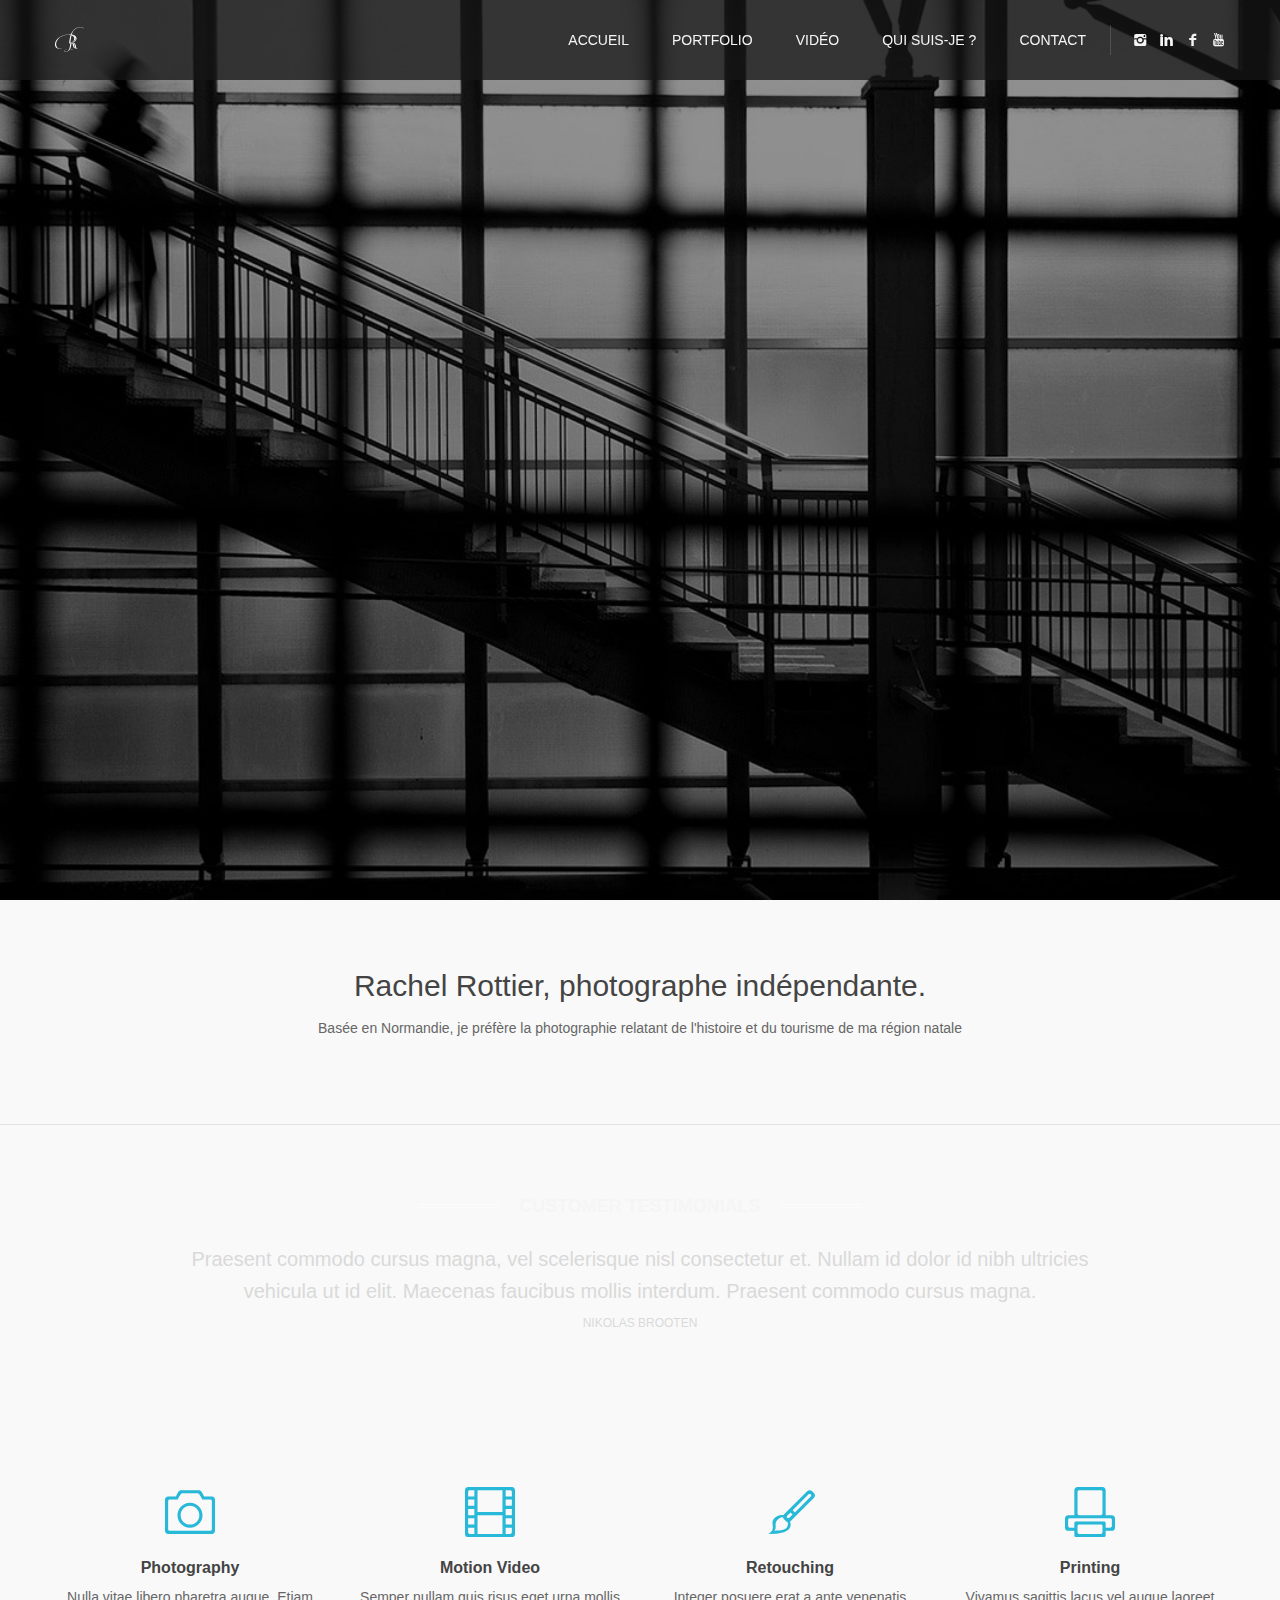
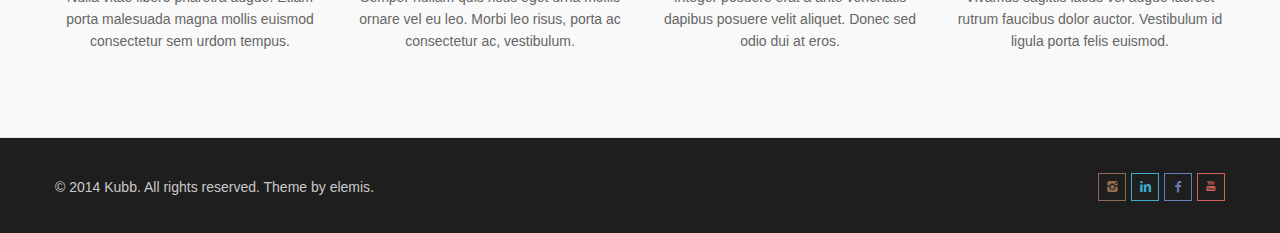
==== commit 2d77a22f: "photos index" ====
--- a/index.html
+++ b/index.html
@@ -6,7 +6,7 @@
   <meta name="viewport" content="width=device-width, initial-scale=1.0">
   <meta name="description" content="">
   <meta name="author" content="">
-  <link rel="shortcut icon" href="style/images/favicon.png">
+  <link rel="shortcut icon" href="style/images/logonoirrond.svg">
   <title>Rachel Rottier</title>
   <!-- Bootstrap core CSS -->
   <link href="style/css/bootstrap.css" rel="stylesheet">
@@ -39,7 +39,7 @@
         <div class="container">
           <div class="basic-wrapper"> <a class="btn responsive-menu pull-right" data-toggle="collapse"
               data-target=".navbar-collapse"><i class='icon-menu-1'></i></a> <a class="navbar-brand"
-              href="index.html"><img src="style/images/logo.png" alt="" data-src="style/images/logo.png"
+              href="index.html"><img src="style/images/logo.png" alt="" data-src="style/images/logoblanc.svg"
                 data-ret="style/images/logo@2x.png" class="retina" /></a> </div>
           <nav class="collapse navbar-collapse pull-right">
             <ul class="nav navbar-nav">
@@ -103,8 +103,8 @@
     <div class="light-wrapper">
       <div class="container inner">
         <div class="text-center">
-          <p class="intro">Hello! I'm Jonathon Kubb, a freelance Photographer.</p>
-          <p>Based in New York, I specialize in landscape, advertorial and conceptual photography. </p>
+          <p class="intro">Rachel Rottier, photographe indépendante.</p>
+          <p>Basée en Normandie, je préfère la photographie relatant de l'histoire et du tourisme de ma région natale </p>
         </div>
       </div>
     </div>
--- a/style/css/color/aqua.css
+++ b/style/css/color/aqua.css
@@ -1,59 +1,73 @@
 .tp-loader.spinner0,
 #fancybox-loading div {
-    border-left: 3px solid rgba(40,184,216,.15);
-    border-right: 3px solid rgba(40,184,216,.15);
-    border-bottom: 3px solid rgba(40,184,216,.15);
-    border-top: 3px solid rgba(40,184,216,.8);
-}
+    border-left: 3px solid rgba(40, 184, 216, .15);
+    border-right: 3px solid rgba(40, 184, 216, .15);
+    border-bottom: 3px solid rgba(40, 184, 216, .15);
+    border-top: 3px solid rgba(40, 184, 216, .8);
+}
+
 a {
     color: #28b8d8;
 }
+
 .colored {
     color: #28b8d8
 }
+
 .color-wrapper {
     background: #28b8d8;
 }
+
 .color-wrapper:hover {
     background: #00a1c4;
 }
+
 .post-title a:hover {
     color: #28b8d8
 }
+
 ul.circled li:before {
     color: #28b8d8;
 }
+
 blockquote {
     background: #28b8d8;
 }
+
 .footer a:hover {
     color: #28b8d8
 }
-.nav > li > a:hover {
-    color: #28b8d8;
-}
-.nav > li.current > a {
-    color: #28b8d8;
-}
-.navbar .nav .open > a,
-.navbar .nav .open > a:hover,
-.navbar .nav .open > a:focus {
-    color: #28b8d8;
-}
-.navbar .dropdown-menu > li > a:hover,
-.navbar .dropdown-menu > li > a:focus,
-.navbar .dropdown-submenu:hover > a,
-.navbar .dropdown-submenu:focus > a,
-.navbar .dropdown-menu > .active > a,
-.navbar .dropdown-menu > .active > a:hover,
-.navbar .dropdown-menu > .active > a:focus {
-    color: #28b8d8;
-}
+
+.nav>li>a:hover {
+    color: #28b8d8;
+}
+
+.nav>li.current>a {
+    color: #28b8d8;
+}
+
+.navbar .nav .open>a,
+.navbar .nav .open>a:hover,
+.navbar .nav .open>a:focus {
+    color: #28b8d8;
+}
+
+.navbar .dropdown-menu>li>a:hover,
+.navbar .dropdown-menu>li>a:focus,
+.navbar .dropdown-submenu:hover>a,
+.navbar .dropdown-submenu:focus>a,
+.navbar .dropdown-menu>.active>a,
+.navbar .dropdown-menu>.active>a:hover,
+.navbar .dropdown-menu>.active>a:focus {
+    color: #28b8d8;
+}
+
 .btn,
 .parallax .btn-submit,
 .btn-submit {
     background: #28b8d8;
 }
+
 .btn:hover,
 .btn:focus,
 .btn:active,
@@ -61,100 +75,127 @@
 .parallax .btn-submit:hover {
     background: #00a1c4;
 }
+
 .black-wrapper .btn:hover {
     border: 1px solid #28b8d8;
     color: #28b8d8 !important;
     background: none;
 }
+
 .meta a:hover,
 .footer-meta a:hover {
     color: #28b8d8
 }
+
 .more {
     border-bottom: 1px solid #28b8d8
 }
+
 .tooltip-inner {
     background-color: #28b8d8;
 }
+
 .tooltip.top .tooltip-arrow,
 .tooltip.top-left .tooltip-arrow,
 .tooltip.top-right .tooltip-arrow {
     border-top-color: #28b8d8
 }
+
 .tooltip.right .tooltip-arrow {
     border-right-color: #28b8d8
 }
+
 .tooltip.left .tooltip-arrow {
     border-left-color: #28b8d8
 }
+
 .tooltip.bottom .tooltip-arrow,
 .tooltip.bottom-left .tooltip-arrow,
 .tooltip.bottom-right .tooltip-arrow {
     border-bottom-color: #28b8d8
 }
+
 figure a .text-overlay {
-    background: #28b8d8;
-    background: rgba(40,184,216,0.90);
-}
+    background: white;
+    background: rgba(255, 255, 255, 0.7);
+}
+
 .icon-overlay a .icn-more {
     background: #28b8d8;
-    background: rgba(40,184,216,0.93);
-}
+    background: rgba(40, 184, 216, 0.93);
+}
+
 .filter ul li a:hover,
 .filter ul li.current a,
 .filter ul li a.active {
     color: #28b8d8
 }
-.panel-title > a:hover {
-    color: #28b8d8
-}
+
+.panel-title>a:hover {
+    color: #28b8d8
+}
+
 .progress-list li em {
     color: #28b8d8;
 }
+
 .progress.plain {
     border: 1px solid #28b8d8;
 }
+
 .progress.plain .bar {
     background: #28b8d8;
 }
+
 .tp-caption a {
     color: #28b8d8
 }
+
 .services-1 .icon i.icn {
     color: #28b8d8;
 }
+
 .services-2 i {
     color: #28b8d8;
 }
+
 .tabs-top .tab a:hover,
 .tabs-top .tab.active a {
     color: #28b8d8
 }
-.pagination ul > li > a,
-.pagination ul > li > span {
-    background: #28b8d8;
-}
-.pagination ul > li > a:hover,
-.pagination ul > li > a:focus,
-.pagination ul > .active > a,
-.pagination ul > .active > span {
+
+.pagination ul>li>a,
+.pagination ul>li>span {
+    background: #28b8d8;
+}
+
+.pagination ul>li>a:hover,
+.pagination ul>li>a:focus,
+.pagination ul>.active>a,
+.pagination ul>.active>span {
     background: #00a1c4;
 }
+
 .sidebox a:hover {
     color: #28b8d8
 }
+
 #comments .info h2 a:hover {
     color: #28b8d8
 }
+
 #comments a.reply-link:hover {
     color: #28b8d8
 }
+
 .pricing .plan h4 span {
     color: #28b8d8
 }
-@media (max-width: 767px) { 
-	.navbar-nav > li > a,
-	.navbar-nav > li > a:focus {
-	    color: #28b8d8
-	}
+
+@media (max-width: 767px) {
+
+    .navbar-nav>li>a,
+    .navbar-nav>li>a:focus {
+        color: #28b8d8
+    }
 }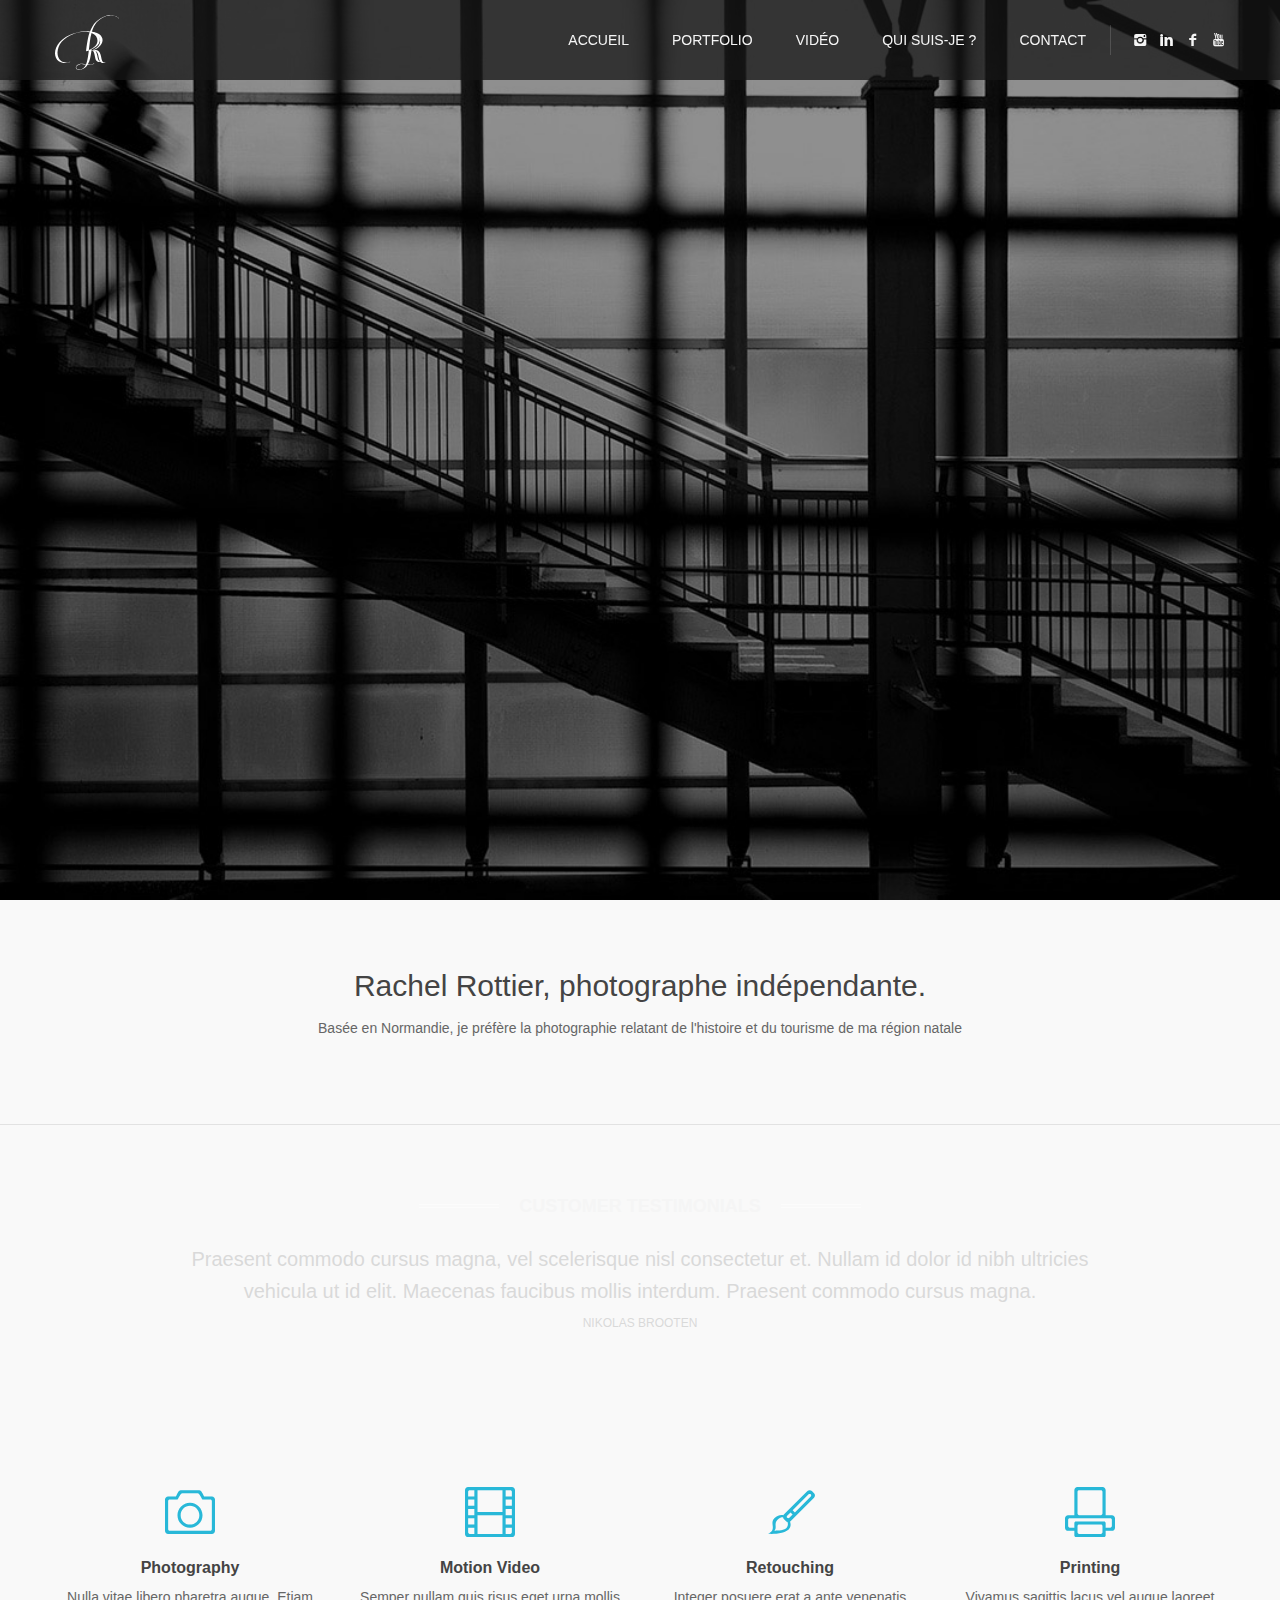
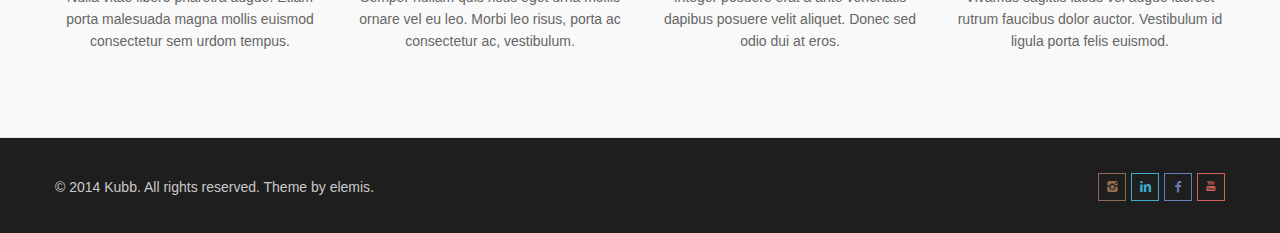
==== commit f1fc3d9f: "update logo navbar" ====
--- a/index.html
+++ b/index.html
@@ -37,10 +37,19 @@
     <div class="navbar">
       <div class="navbar-header">
         <div class="container">
-          <div class="basic-wrapper"> <a class="btn responsive-menu pull-right" data-toggle="collapse"
-              data-target=".navbar-collapse"><i class='icon-menu-1'></i></a> <a class="navbar-brand"
-              href="index.html"><img src="style/images/logo.png" alt="" data-src="style/images/logoblanc.svg"
-                data-ret="style/images/logo@2x.png" class="retina" /></a> </div>
+          <div class="basic-wrapper">
+            <a class="btn responsive-menu pull-right" data-toggle="collapse" data-target=".navbar-collapse">
+              <i class='icon-menu-1'></i>
+            </a>
+            <a class="navbar-brand" href="index.html">
+              <img src="style/images/logoblanc.svg" alt="" data-src="style/images/logoblanc.svg" data-ret="style/images/logoblanc.svg" class="retina" />
+            </a>
+          </div>
+          <!-- <div class="basic-wrapper">
+            <a class="btn responsive-menu pull-right" href="index.html">
+              <img src="style/images/logoblanc.svg" width="25px" />
+            </a>
+          </div> -->
           <nav class="collapse navbar-collapse pull-right">
             <ul class="nav navbar-nav">
               <li class="dropdown">
--- a/style.css
+++ b/style.css
@@ -562,7 +562,7 @@
 
 .navbar-brand {
     padding: 0;
-    padding-top: 27px;
+    padding-top: 15px;
 }
 
 .navbar-brand img {
@@ -573,7 +573,7 @@
     transition: all 0.3s;
     -webkit-transform: translateZ();
     image-rendering: -webkit-optimize-contrast;
-    height: 25px;
+    height: 55px;
     width: inherit;
 }
 
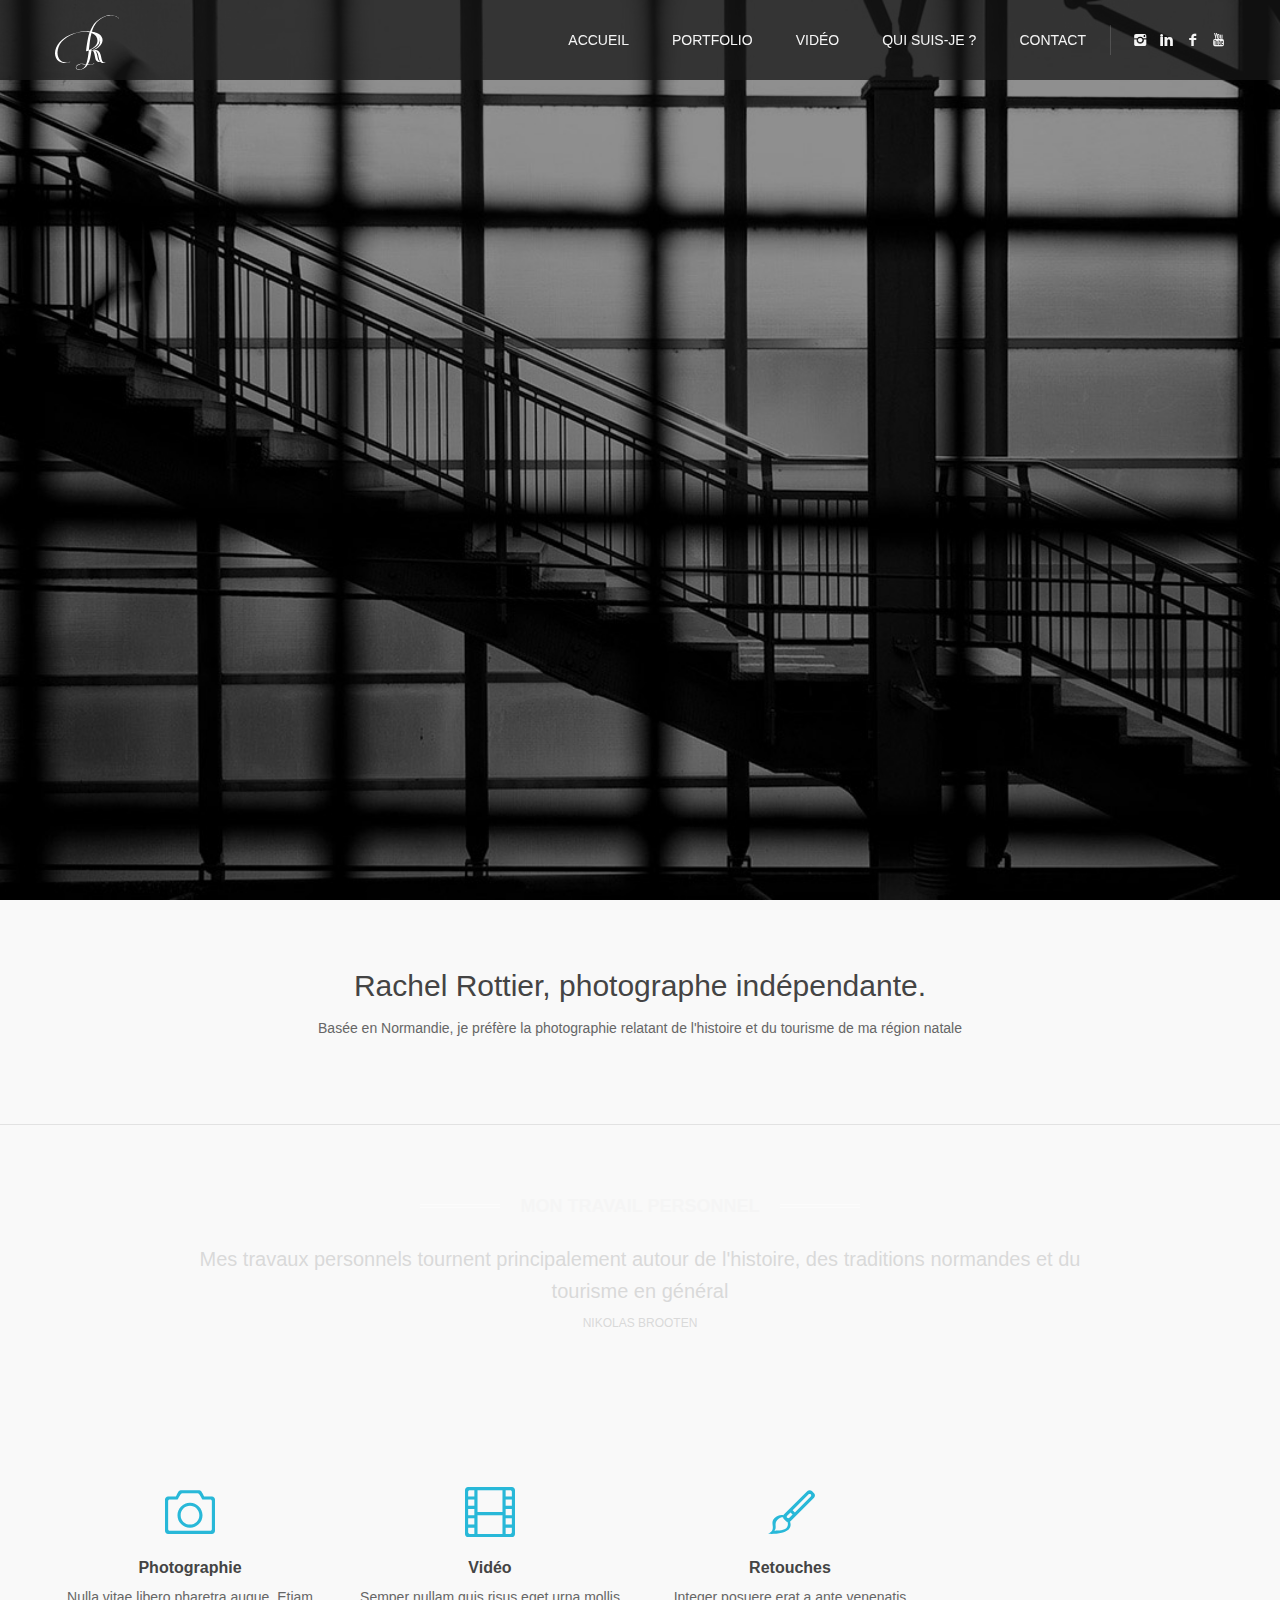
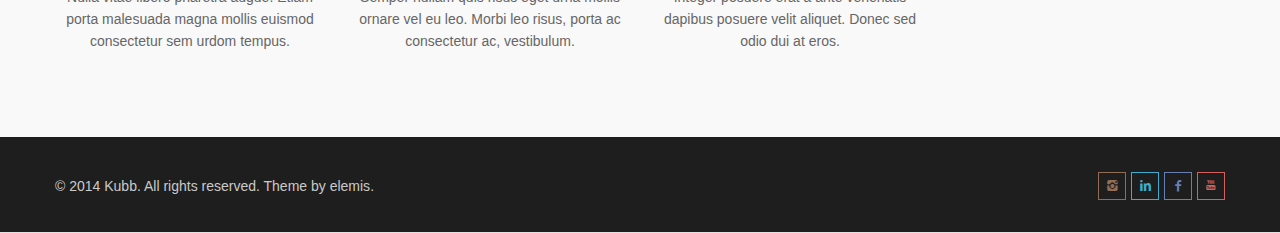
==== commit 481cc845: "cv update" ====
--- a/index.html
+++ b/index.html
@@ -45,11 +45,6 @@
               <img src="style/images/logoblanc.svg" alt="" data-src="style/images/logoblanc.svg" data-ret="style/images/logoblanc.svg" class="retina" />
             </a>
           </div>
-          <!-- <div class="basic-wrapper">
-            <a class="btn responsive-menu pull-right" href="index.html">
-              <img src="style/images/logoblanc.svg" width="25px" />
-            </a>
-          </div> -->
           <nav class="collapse navbar-collapse pull-right">
             <ul class="nav navbar-nav">
               <li class="dropdown">
@@ -121,12 +116,11 @@
     <div class="parallax testimonials">
       <div class="container inner text-center">
         <div class="section-title text-center">
-          <h3>Customer Testimonials</h3>
+          <h3>Mon travail personnel</h3>
         </div>
         <div id="testimonials" class="tab-container">
           <div class="panel-container">
-            <div id="tst1"> Praesent commodo cursus magna, vel scelerisque nisl consectetur et. Nullam id dolor id nibh
-              ultricies vehicula ut id elit. Maecenas faucibus mollis interdum. Praesent commodo cursus magna.<span
+            <div id="tst1"> Mes travaux personnels tournent principalement autour de l'histoire, des traditions normandes et du tourisme en général<span
                 class="author">Nikolas Brooten</span> </div>
           </div>
         </div>
@@ -141,7 +135,7 @@
           <div class="col-sm-3">
             <div class="col-wrapper">
               <div class="icon-border bm15"> <i class="budicon-camera-1"></i> </div>
-              <h4>Photography</h4>
+              <h4>Photographie</h4>
               <p>Nulla vitae libero pharetra augue. Etiam porta malesuada magna mollis euismod consectetur sem urdom
                 tempus.</p>
             </div>
@@ -149,7 +143,7 @@
           <div class="col-sm-3">
             <div class="col-wrapper">
               <div class="icon-border bm15"> <i class="budicon-video-1"></i> </div>
-              <h4>Motion Video</h4>
+              <h4>Vidéo</h4>
               <p>Semper nullam quis risus eget urna mollis ornare vel eu leo. Morbi leo risus, porta ac consectetur ac,
                 vestibulum.</p>
             </div>
@@ -157,10 +151,10 @@
           <div class="col-sm-3">
             <div class="col-wrapper">
               <div class="icon-border bm15"> <i class="budicon-brush"></i> </div>
-              <h4>Retouching</h4>
+              <h4>Retouches</h4>
               <p>Integer posuere erat a ante venenatis dapibus posuere velit aliquet. Donec sed odio dui at eros.</p>
             </div>
-          </div>
+          <!-- </div>
           <div class="col-sm-3">
             <div class="col-wrapper">
               <div class="icon-border bm15"> <i class="budicon-printer"></i> </div>
@@ -168,7 +162,7 @@
               <p>Vivamus sagittis lacus vel augue laoreet rutrum faucibus dolor auctor. Vestibulum id ligula porta felis
                 euismod.</p>
             </div>
-          </div>
+          </div> -->
         </div>
       </div>
     </div>
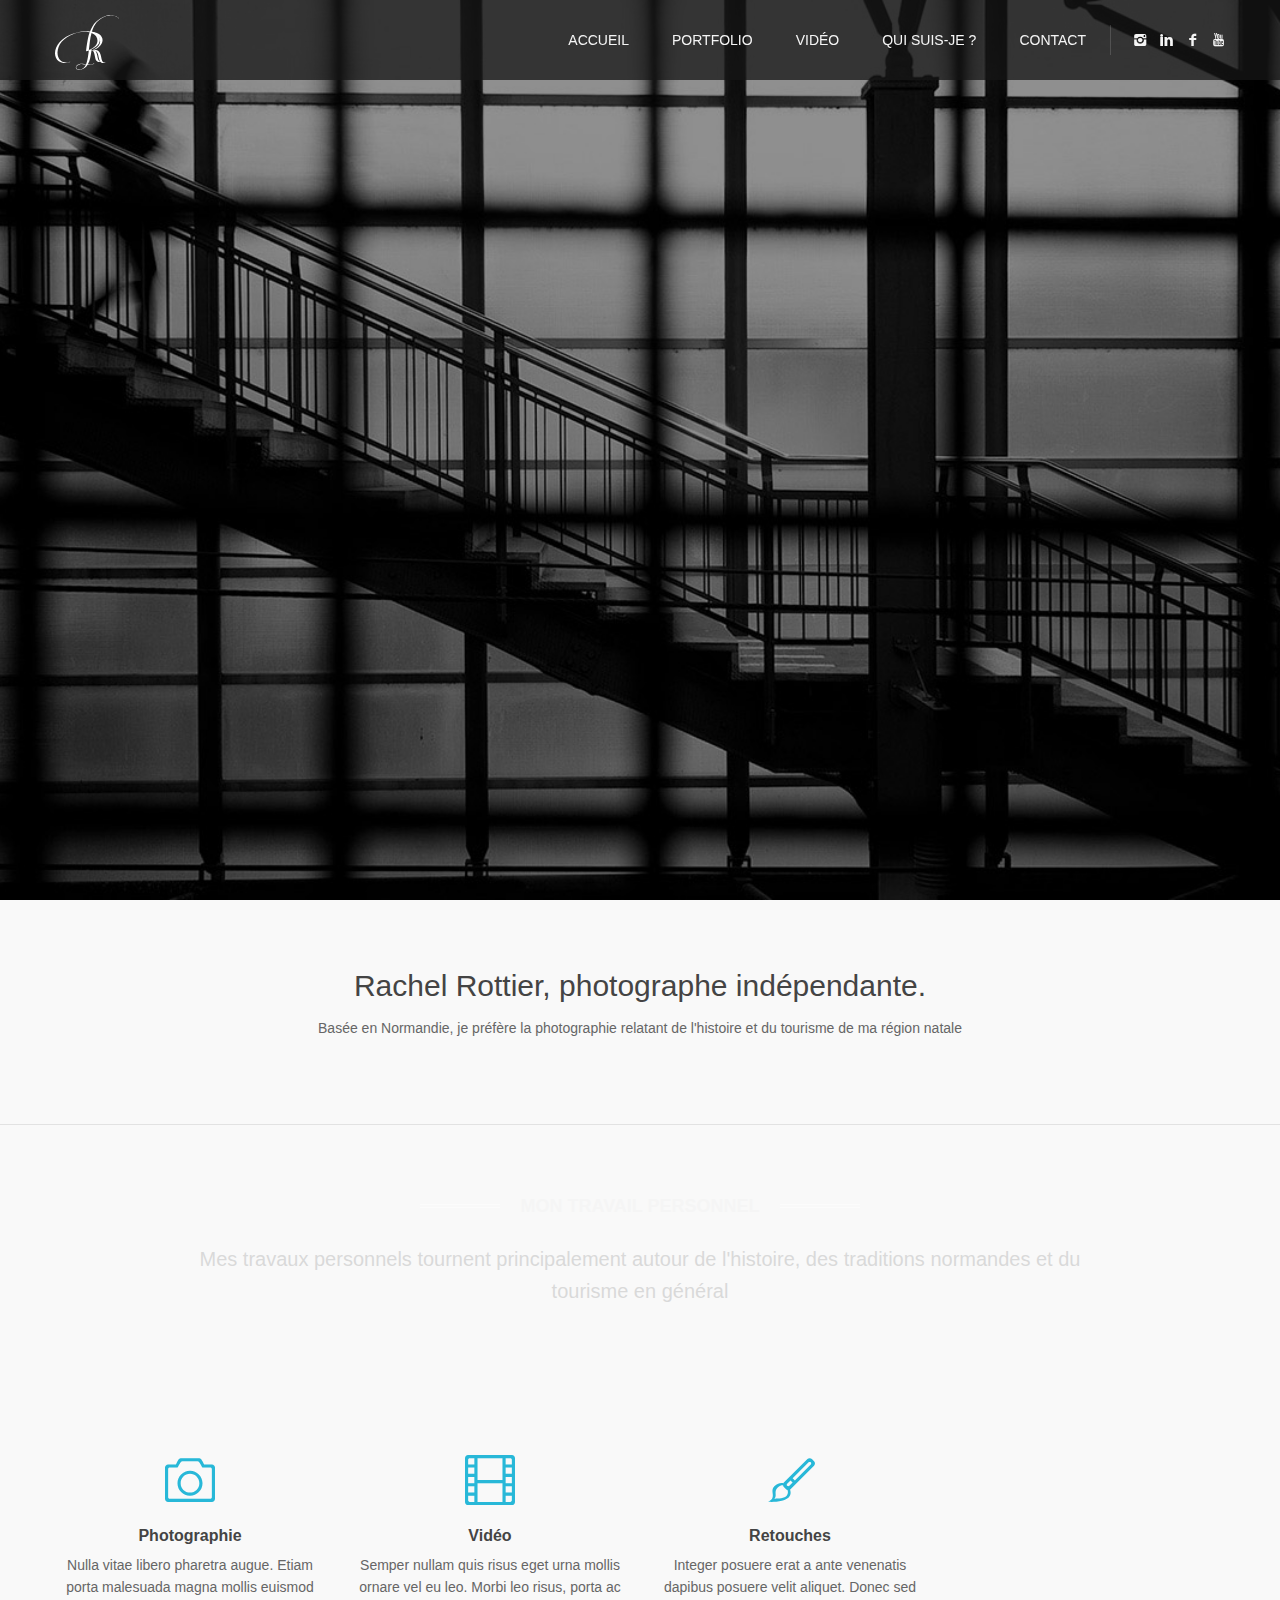
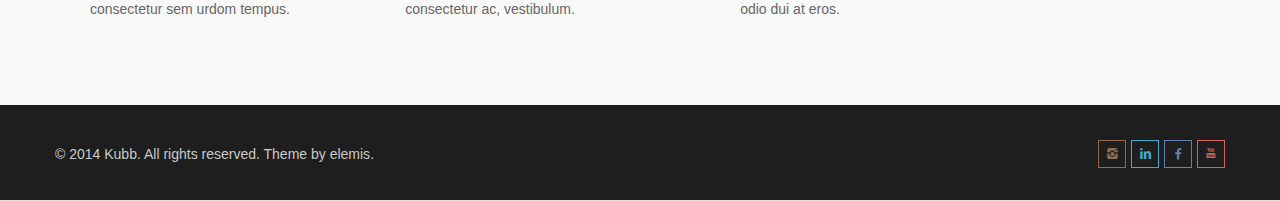
==== commit c8a64470: "NIKOLA" ====
--- a/index.html
+++ b/index.html
@@ -121,7 +121,7 @@
         <div id="testimonials" class="tab-container">
           <div class="panel-container">
             <div id="tst1"> Mes travaux personnels tournent principalement autour de l'histoire, des traditions normandes et du tourisme en général<span
-                class="author">Nikolas Brooten</span> </div>
+                class="author"></span> </div>
           </div>
         </div>
       </div>
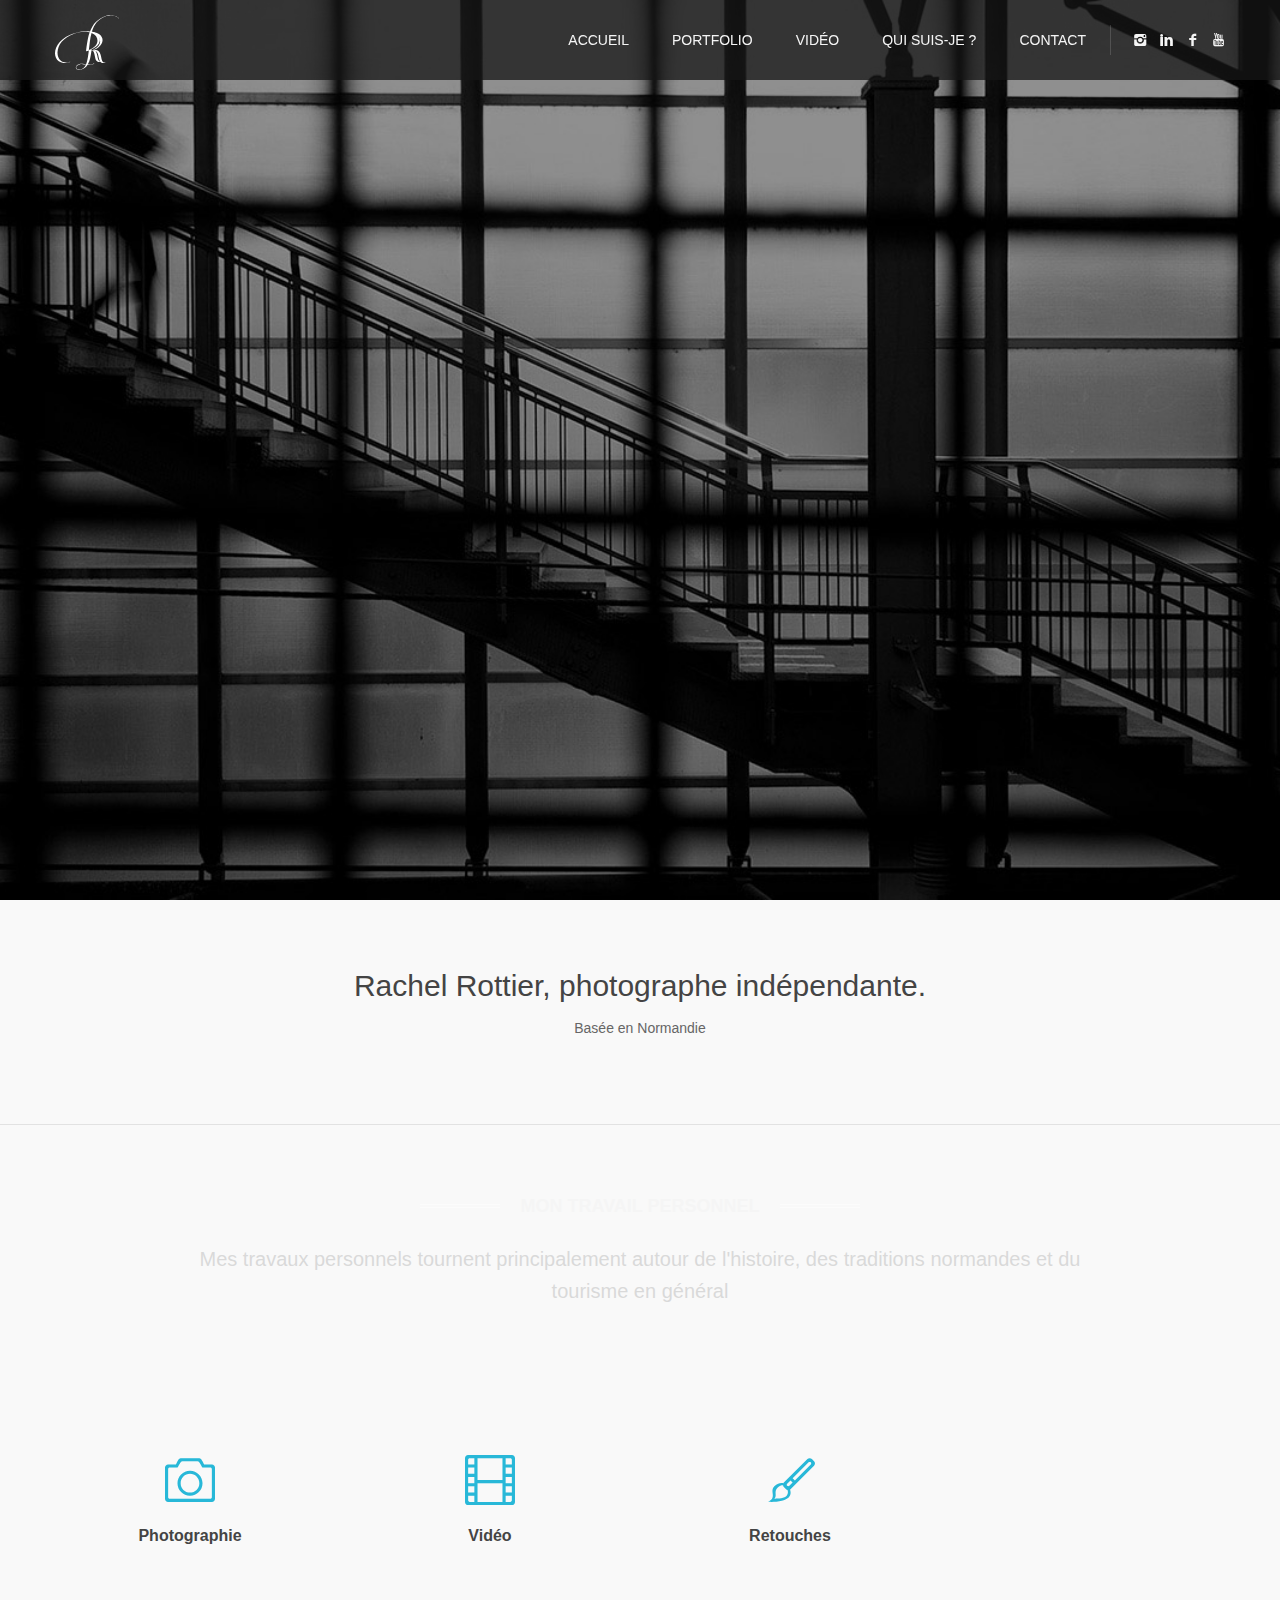
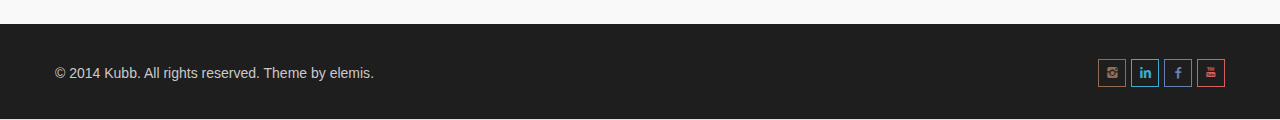
==== commit 0c8fa0e6: "lien youtube" ====
--- a/index.html
+++ b/index.html
@@ -69,7 +69,7 @@
               </li>
               <li><a href="https://www.facebook.com/Rottier.Rachel" target="_blank"><i class="icon-s-facebook"></i></a>
               </li>
-              <li><a href="https://www.facebook.com/Rottier.Rachel" target="_blank"><i class="icon-s-youtube"></i></a>
+              <li><a href="https://www.youtube.com/watch?v=TdX6RzM5NAA&t=2s" target="_blank"><i class="icon-s-youtube"></i></a>
               </li>
             </ul>
           </nav>
@@ -108,7 +108,7 @@
       <div class="container inner">
         <div class="text-center">
           <p class="intro">Rachel Rottier, photographe indépendante.</p>
-          <p>Basée en Normandie, je préfère la photographie relatant de l'histoire et du tourisme de ma région natale </p>
+          <p>Basée en Normandie </p>
         </div>
       </div>
     </div>
@@ -136,23 +136,23 @@
             <div class="col-wrapper">
               <div class="icon-border bm15"> <i class="budicon-camera-1"></i> </div>
               <h4>Photographie</h4>
-              <p>Nulla vitae libero pharetra augue. Etiam porta malesuada magna mollis euismod consectetur sem urdom
-                tempus.</p>
+              <!-- <p>Nulla vitae libero pharetra augue. Etiam porta malesuada magna mollis euismod consectetur sem urdom
+                tempus.</p> -->
             </div>
           </div>
           <div class="col-sm-3">
             <div class="col-wrapper">
               <div class="icon-border bm15"> <i class="budicon-video-1"></i> </div>
               <h4>Vidéo</h4>
-              <p>Semper nullam quis risus eget urna mollis ornare vel eu leo. Morbi leo risus, porta ac consectetur ac,
-                vestibulum.</p>
+              <!-- <p>Semper nullam quis risus eget urna mollis ornare vel eu leo. Morbi leo risus, porta ac consectetur ac,
+                vestibulum.</p> -->
             </div>
           </div>
           <div class="col-sm-3">
             <div class="col-wrapper">
               <div class="icon-border bm15"> <i class="budicon-brush"></i> </div>
               <h4>Retouches</h4>
-              <p>Integer posuere erat a ante venenatis dapibus posuere velit aliquet. Donec sed odio dui at eros.</p>
+              <!-- <p>Integer posuere erat a ante venenatis dapibus posuere velit aliquet. Donec sed odio dui at eros.</p> -->
             </div>
           <!-- </div>
           <div class="col-sm-3">
@@ -176,7 +176,7 @@
           <li><a href="https://www.instagram.com/rottier_rachel/"><i class="icon-s-instagram"></i></a></li>
           <li><a href="https://www.linkedin.com/in/rachel-rottier-8515381b0/"><i class="icon-s-linkedin"></i></a></li>
           <li><a href="https://www.facebook.com/Rottier.Rachel"><i class="icon-s-facebook"></i></a></li>
-          <li><a href="#"><i class="icon-s-youtube"></i></a></li>
+          <li><a href="https://www.youtube.com/watch?v=TdX6RzM5NAA&t=2s" target="_blank"><i class="icon-s-youtube"></i></a></li>
         </ul>
       </div>
       <!-- .container -->
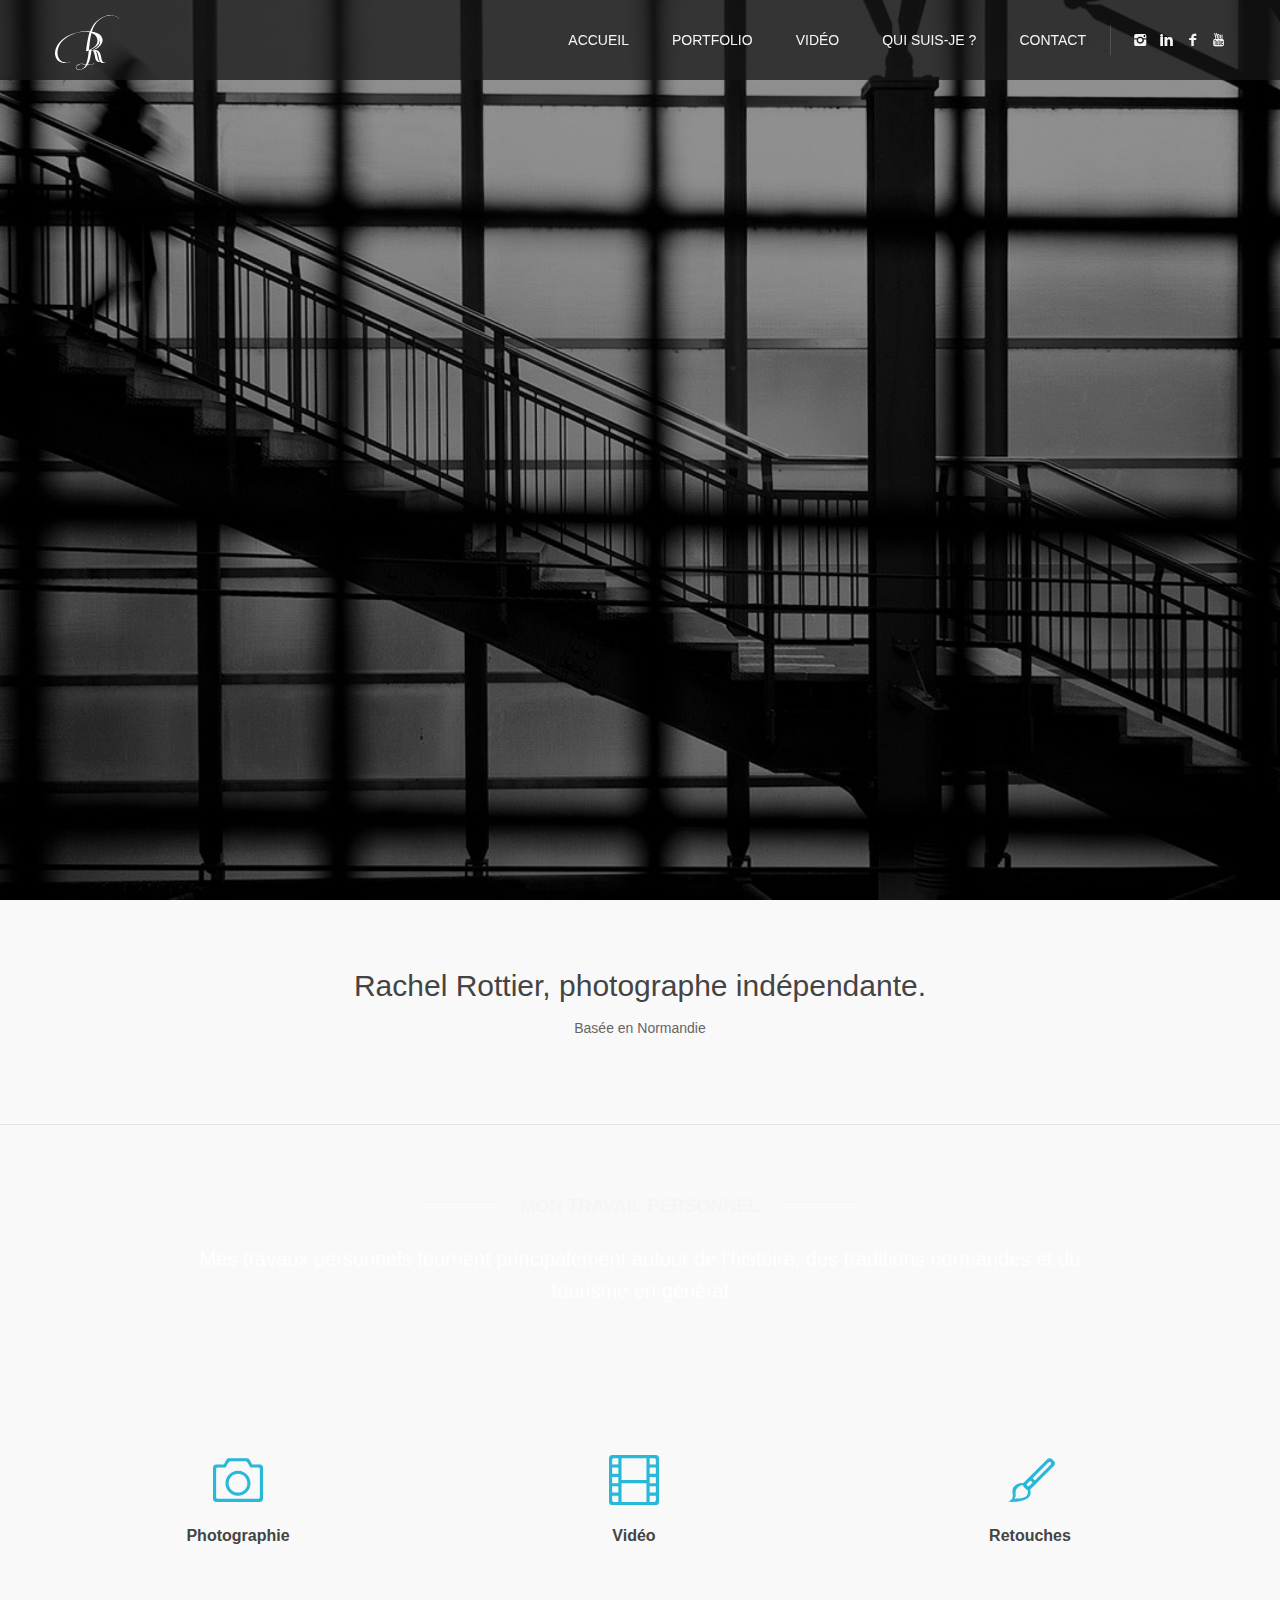
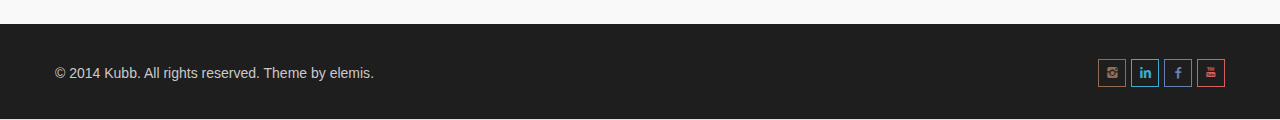
==== commit b7d858d7: "lageur" ====
--- a/index.html
+++ b/index.html
@@ -120,8 +120,10 @@
         </div>
         <div id="testimonials" class="tab-container">
           <div class="panel-container">
-            <div id="tst1"> Mes travaux personnels tournent principalement autour de l'histoire, des traditions normandes et du tourisme en général<span
-                class="author"></span> </div>
+            <div id="tst1" class="textBlack">
+              Mes travaux personnels tournent principalement autour de l'histoire, des traditions normandes et du tourisme en général
+              <span class="author"></span>
+            </div>
           </div>
         </div>
       </div>
--- a/style.css
+++ b/style.css
@@ -3208,6 +3208,10 @@
     display: block;
 }
 
+.textBlack {
+    color: white;
+}
+
 #testimonials div {
     font-size: 20px;
     margin-bottom: 10px;
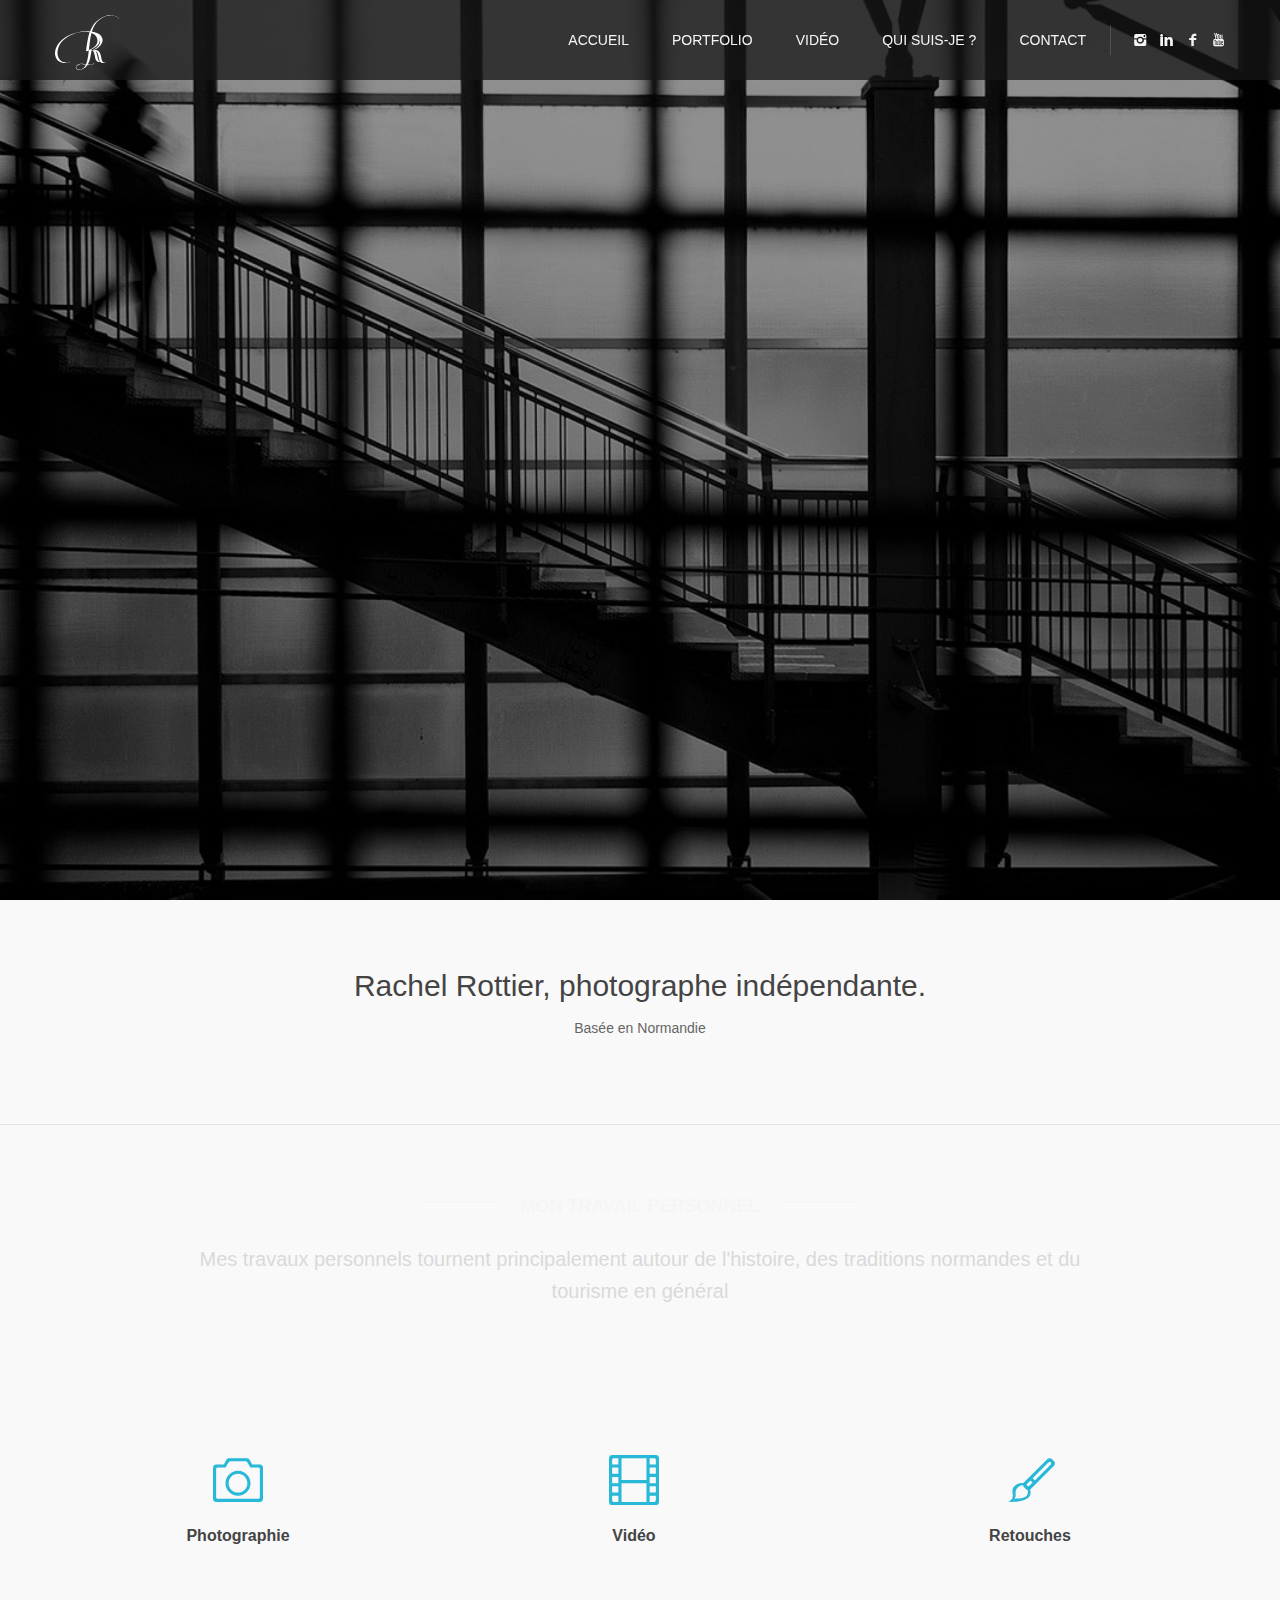
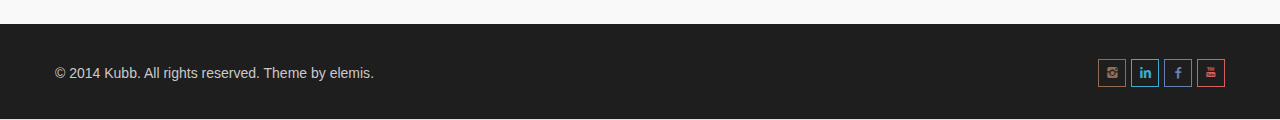
==== commit 17ff568c: "image page" ====
--- a/index.html
+++ b/index.html
@@ -120,7 +120,7 @@
         </div>
         <div id="testimonials" class="tab-container">
           <div class="panel-container">
-            <div id="tst1" class="textBlack">
+            <div id="tst1" class="">
               Mes travaux personnels tournent principalement autour de l'histoire, des traditions normandes et du tourisme en général
               <span class="author"></span>
             </div>
